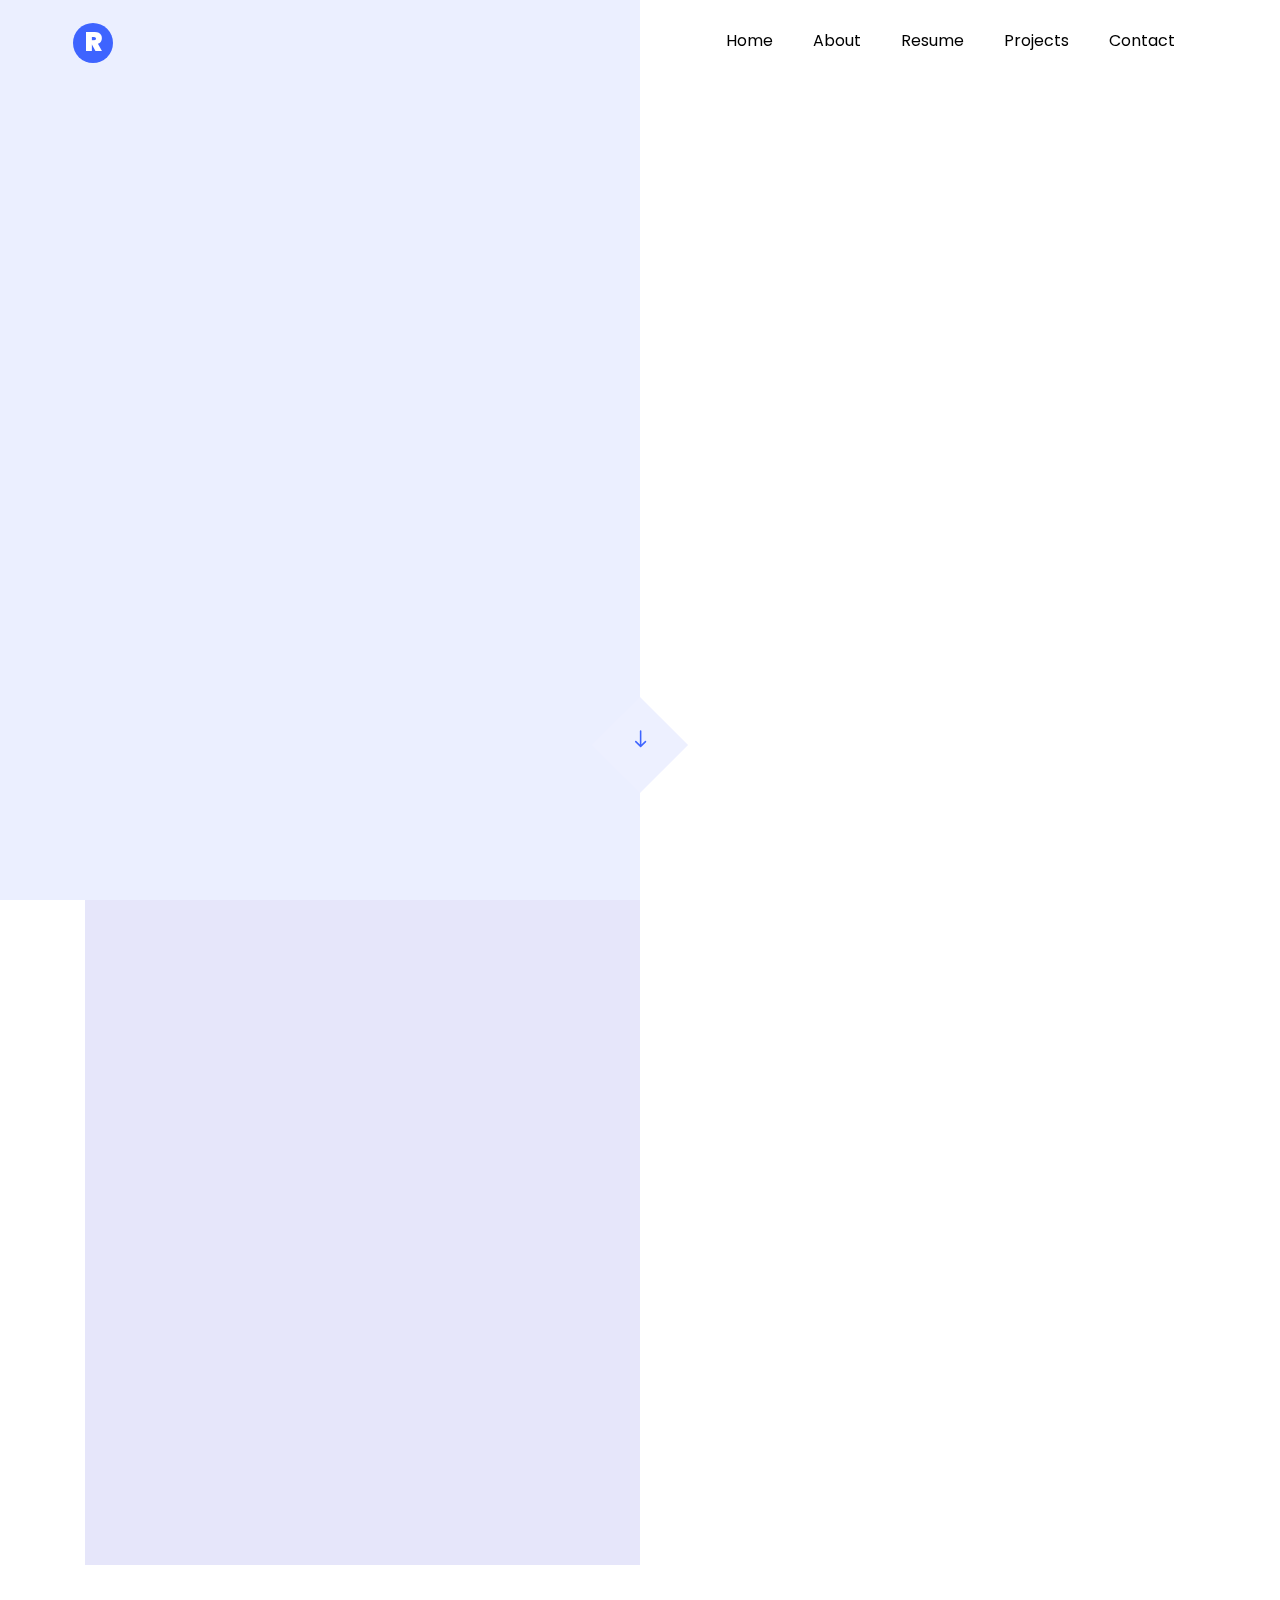
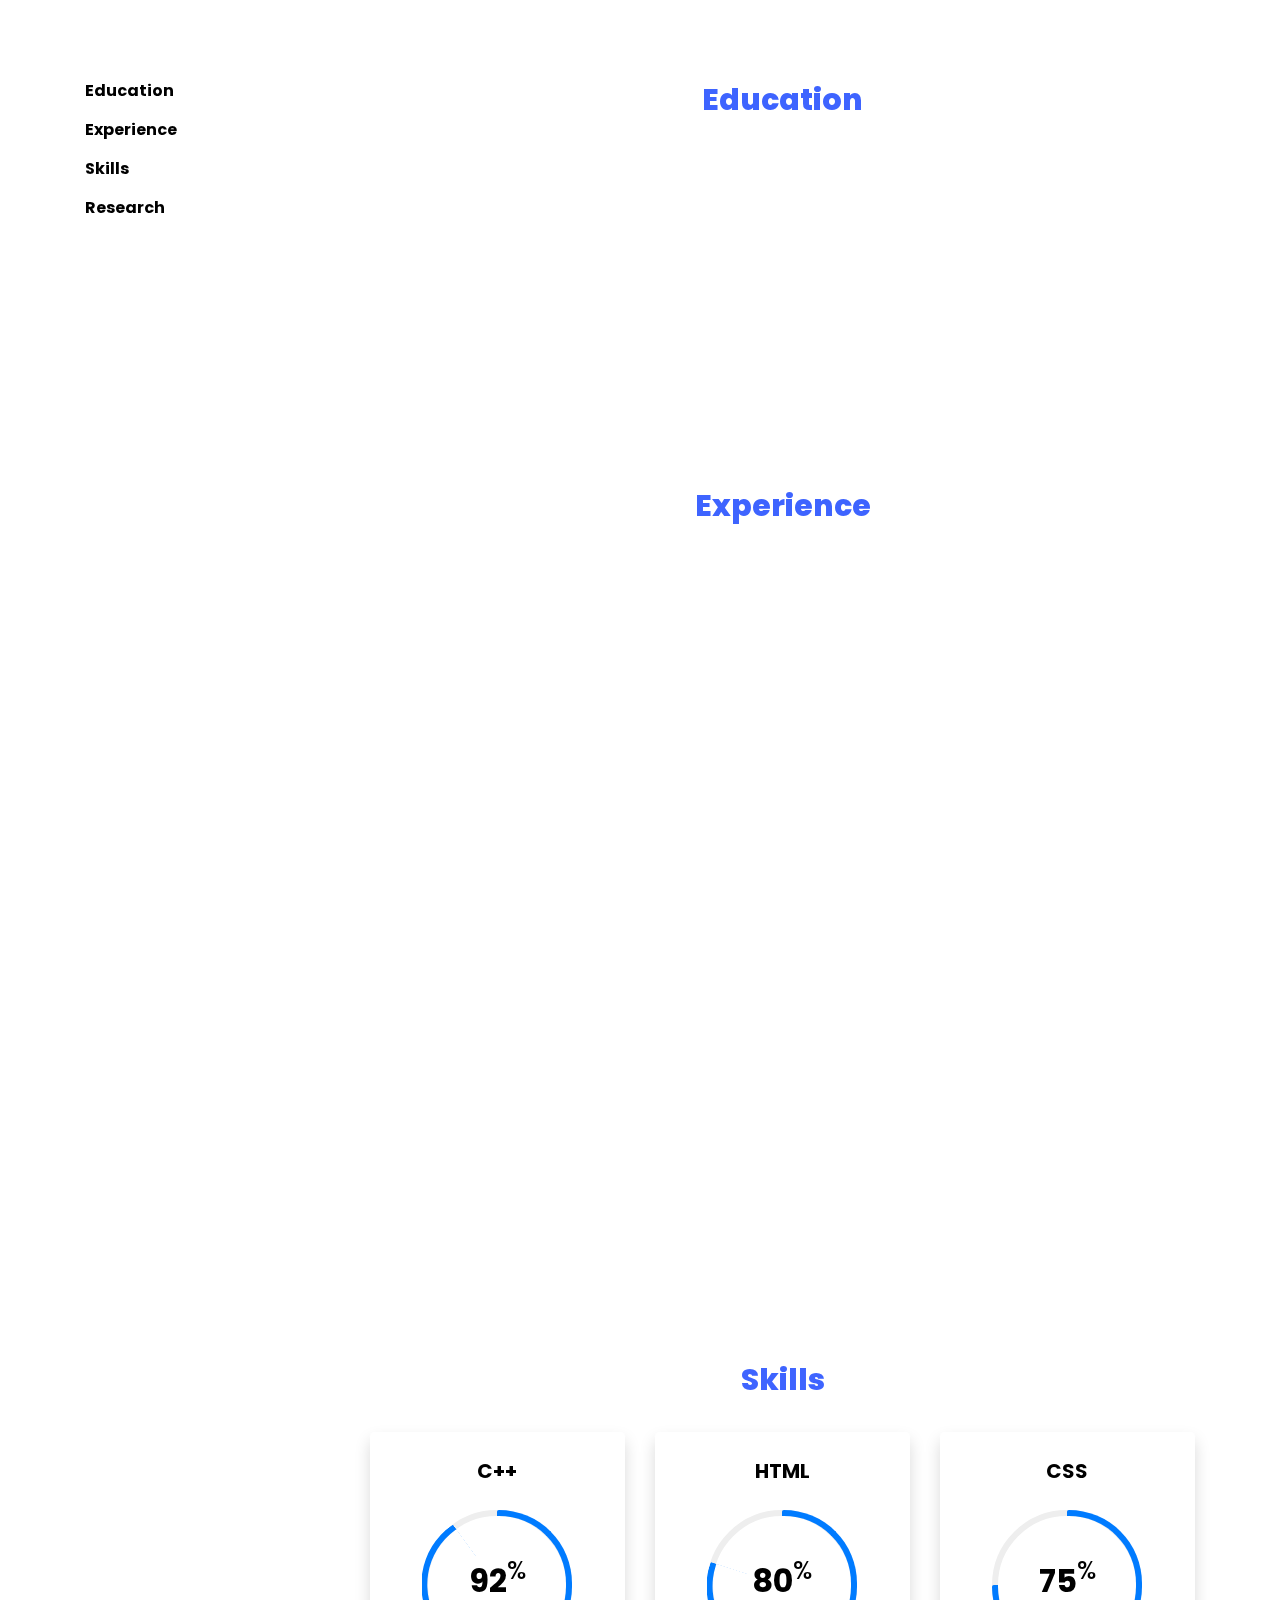
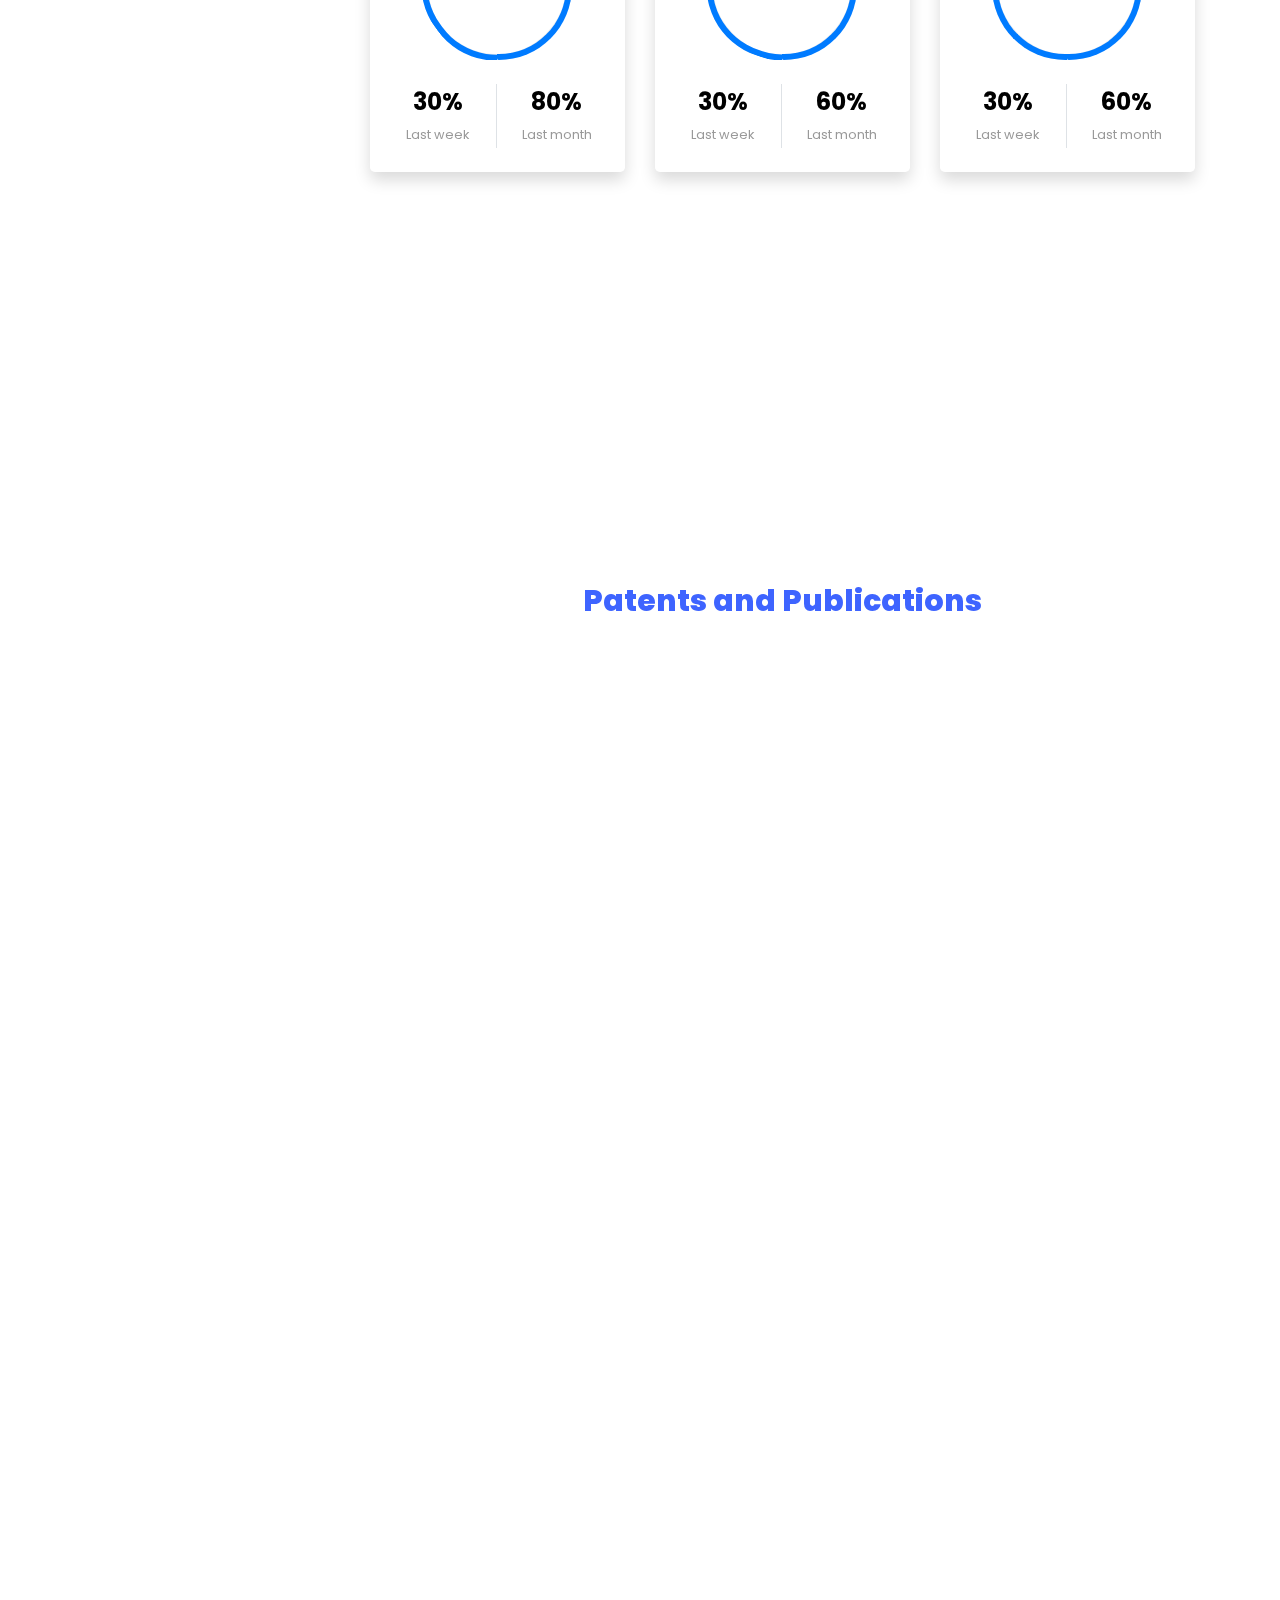
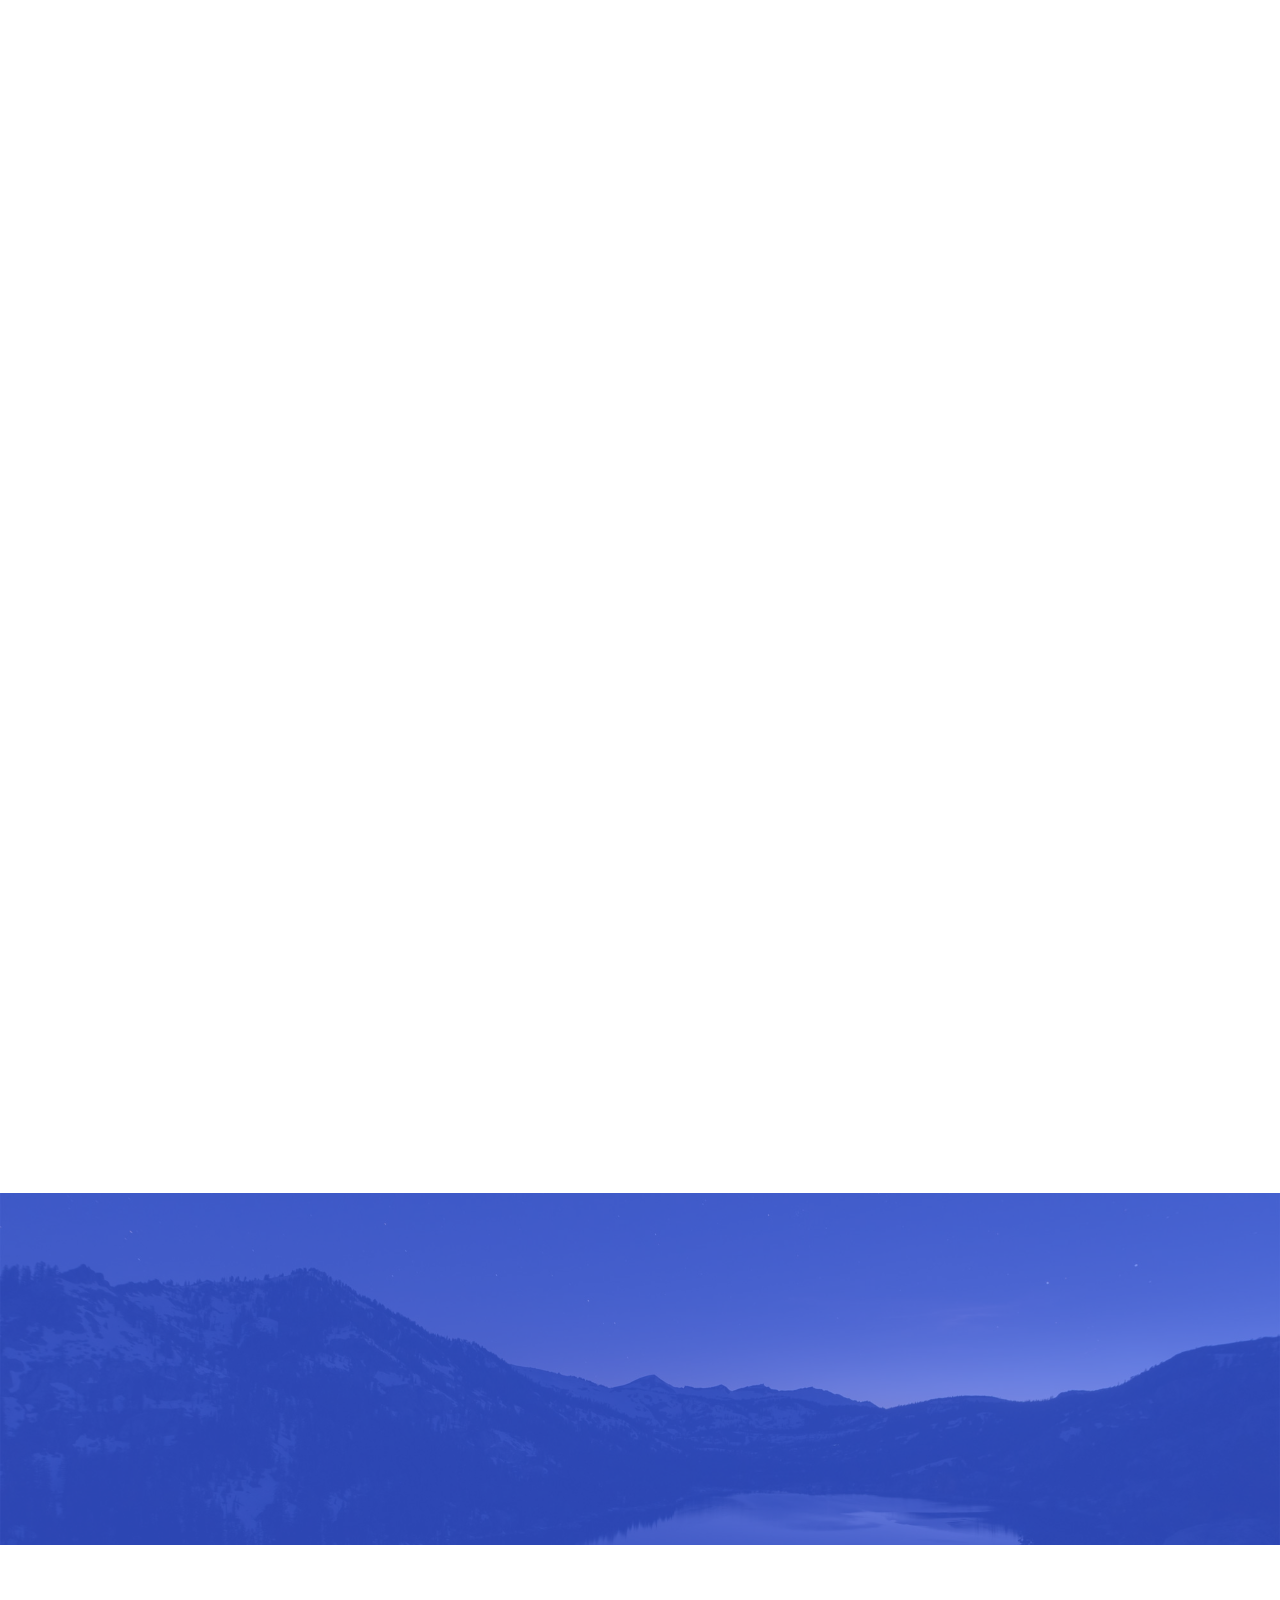
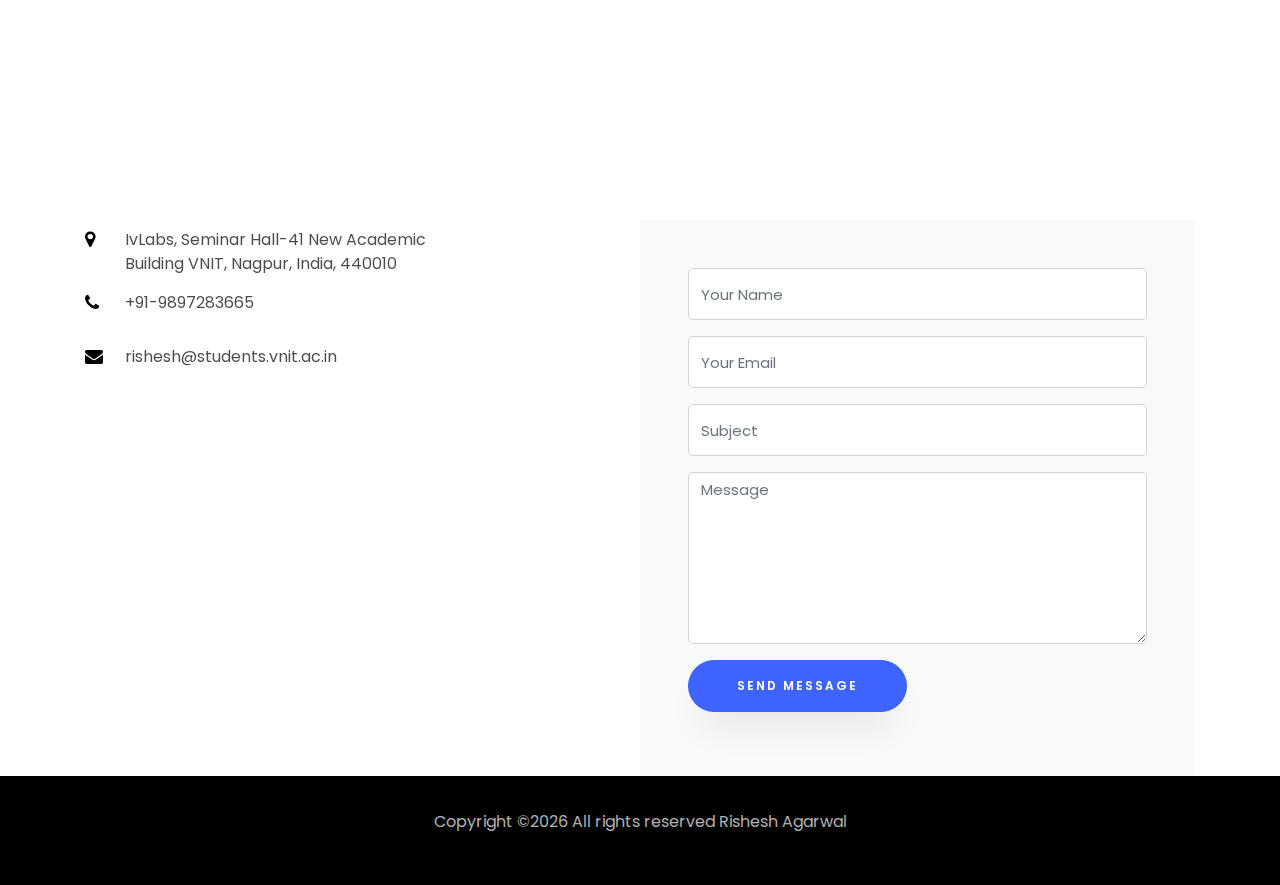
==== index.html @ 6b46298f "index.html udpated" ====
<!DOCTYPE html>
<html lang="en">
	<head>
		<title>Rishesh | Portfolio</title>
		<meta name="author" content="Rishesh Agarwal">
		<meta name="keywords" content="Rishesh Agarwal, Full Stack Developer, VNIT, IvLabs, SIH2020">
		<meta name="google-site-verification" content="HT3dzH5DlGaOX-TGUn0DQKjws2OEDrvhp41lG1NYBEg" />
		<meta charset="utf-8">
		<meta name="description" content="This site is a portfolio of Rishesh Agawal who is aiming to become Full Stack Developer">
		<meta name="viewport" content="width=device-width, initial-scale=1,
			shrink-to-fit=no">
		<link rel="shortcut icon" href="images/logo.png" />
		<link
			href="https://fonts.googleapis.com/css?family=Poppins:100,200,300,400,500,600,700,800,900"
			rel="stylesheet">

		<link rel="stylesheet" href="css/open-iconic-bootstrap.min.css">
		<link rel="stylesheet" href="css/animate.css">

		<link rel="stylesheet" href="css/owl.carousel.min.css">
		<link rel="stylesheet" href="css/owl.theme.default.min.css">
		<link rel="stylesheet" href="css/magnific-popup.css">

		<link rel="stylesheet" href="css/aos.css">

		<link rel="stylesheet" href="css/ionicons.min.css">

		<link rel="stylesheet" href="css/flaticon.css">
		<link rel="stylesheet" href="css/icomoon.css">
		<link rel="stylesheet" href="css/style.css">
	</head>
	<body data-spy="scroll" data-target=".site-navbar-target" data-offset="300">
		<nav class="navbar navbar-expand-lg navbar-dark ftco_navbar ftco-navbar-light
			site-navbar-target" id="ftco-navbar">
			<div class="container">
				<a class="navbar-brand" href="index.html"><span>R</span></a>
				<button class="navbar-toggler js-fh5co-nav-toggle fh5co-nav-toggle"
					type="button" data-toggle="collapse" data-target="#ftco-nav"
					aria-controls="ftco-nav" aria-expanded="false" aria-label="Toggle
					navigation">
					<span class="oi oi-menu"></span> Menu
				</button>

				<div class="collapse navbar-collapse" id="ftco-nav">
					<ul class="navbar-nav nav ml-auto">
						<li class="nav-item"><a href="#home-section" class="nav-link"><span>Home</span></a></li>
						<li class="nav-item"><a href="#about-section" class="nav-link"><span>About</span></a></li>
						<li class="nav-item"><a href="#resume-section" class="nav-link"><span>Resume</span></a></li>
						<!-- <li class="nav-item"><a href="#services-section" class="nav-link"><span>Services</span></a></li> -->
						<li class="nav-item"><a href="#projects-section" class="nav-link"><span>Projects</span></a></li>
						<!-- <li class="nav-item"><a href="#blog-section" class="nav-link"><span>My Blog</span></a></li> -->
						<li class="nav-item"><a href="#contact-section" class="nav-link"><span>Contact</span></a></li>
					</ul>
				</div>
			</div>
		</nav>
		<section class="hero-wrap js-fullheight">
			<div class="overlay"></div>
			<div class="container">
				<div class="row no-gutters slider-text js-fullheight justify-content-center
					align-items-center">
					<div class="col-lg-8 col-md-6 ftco-animate d-flex align-items-center">
						<div class="text text-center">
							<span class="subheading">Hey! I am </span>
							<h1>Rishesh Agarwal</h1>
							<h2>I'm a
								<span
									class="txt-rotate"
									data-period="100"
									data-rotate='["Full Stack Developer." ," Programmer."
									]'></span>
							</h2>
						</div>
					</div>
				</div>
			</div>
		</div>
		<div class="mouse">
			<a href="#" class="mouse-icon">
				<div class="mouse-wheel"><span class="ion-ios-arrow-round-down"></span></div>
			</a>
		</div>
	</section>

	<section class="ftco-about img ftco-section ftco-no-pt ftco-no-pb"
		id="about-section">
		<div class="container">
			<div class="row d-flex no-gutters">
				<div class="col-md-6 col-lg-6 d-flex">
					<!-- <div class="col-md-6 d-flex">
						<div class="img" style="background-image: url(images/about.jpg);"></div>
					</div> -->
					<div class="img-about img d-flex align-items-stretch">
						<!-- <div class="overlay"></div> -->
						<div class="img d-flex align-self-stretch align-items-center"
							style="background-color:lavender;
							background-image:url(images/risheshag.png);">
						</div>
					</div>
				</div>
				<div class="col-md-6 col-lg-6 pl-md-5 py-5">
					<div class="row justify-content-start pb-3">
						<div class="col-md-12 heading-section ftco-animate">
							<!-- <h1 class="big">About</h1> -->
							<h2 class="mb-4">About Me</h2>
							<p>I am currently a final year B.Tech (ECE) student at Visvesvaraya
								National Institute of Technology (VNIT), Nagpur. I have been working on
								Application Development for quite a while now. I love to code, develope
								new applicatios and wish to contribute more towards the progress of
								these fields. With sheer persistence, I have been able to complete a
								diverse span of projects in a short time. Furthermore, I have mentored a
								few projects which have procured international research papers and
								patents.</p>
							<div class="col-md">
								<div class="ftco-footer-widget mb-auto">
									<!-- <h2 class="ftco-heading-2">About</h2> -->
									<!-- <p>Far far away, behind the word mountains, far from the countries Vokalia and Consonantia, there live the blind texts.</p> -->
									<ul class="ftco-footer-social list-unstyled float-md-left float-lft
										mt-5">
										<li class="ftco-animate"><a target="_blank" href="https://www.instagram.com/i_rishesh/"><span class="icon-instagram"></span></a></li>
										<li class="ftco-animate"><a target="_blank" href="https://www.facebook.com/rishesh.agarwal/"><span class="icon-facebook"></span></a></li>
										<li class="ftco-animate"><a target="_blank" href="https://www.linkedin.com/in/rishesh-agarwal/"><span class="icon-linkedin"></span></a></li>
										<li class="ftco-animate"><a target="_blank" href="https://github.com/rishesh007"><span class="icon-github"></span></a></li>
										<li class="ftco-animate"><a target="_blank" href="mailto:risehshagarwala1@gmail.com"><span class="icon-envelope"></span></a></li>
										<li class="ftco-animate"><a target="_blank" href="tel:+919897283665"><span class="icon-phone"></span></a></li>
										<li class="ftco-animate"><a target="_blank" href="https://twitter.com/Rishesh15"><span class="icon-twitter"></span></a></li>
									</ul>
								</div>
							</div>
							<!-- <ul class="about-info mt-4 px-md-0 px-2">
		            	<li class="d-flex"><span>Name:</span> <span>Rishesh Agarwal</span></li>
		            	<li class="d-flex"><span>Date of birth:</span> <span>July 20, 1999</span></li>
		            	<li class="d-flex"><span>Address:</span> <span>Agra, UP, India</span></li>
		            	<li class="d-flex"><span>Zip code:</span> <span>282010</span></li>
		            	<li class="d-flex"><span>Email:</span> <span>rishesh@students.vnit.ac.in</span></li>
		            	<li class="d-flex"><span>Phone: </span> <span>+91-9897283665</span></li>
		            </ul> -->
						</div>
					</div>
					<div class="counter-wrap ftco-animate d-flex mt-md-3">
						<div class="text">
							<!-- <p class="mb-4">
	                <span class="number" data-number="10">0</span>
	                <span>Project complete</span>
				</p> -->
							
							<p><a href="https://bit.ly/rishesh_cv" target="_blank" class="align-content-center btn btn-primary py-3 px-3">Download CV</a></p>
						</div>
					</div>
				</div>
			</div>
		</div>
	</section>

	<!-- <section class="ftco-section ftco-partner">
    	<div class="container">
    		<div class="row">
    			<div class="col-sm ftco-animate">
    				<a href="#" class="partner"><img src="images/partner-1.png" class="img-fluid" alt="Colorlib Template"></a>
    			</div>
    			<div class="col-sm ftco-animate">
    				<a href="#" class="partner"><img src="images/partner-2.png" class="img-fluid" alt="Colorlib Template"></a>
    			</div>
    			<div class="col-sm ftco-animate">
    				<a href="#" class="partner"><img src="images/partner-3.png" class="img-fluid" alt="Colorlib Template"></a>
    			</div>
    			<div class="col-sm ftco-animate">
    				<a href="#" class="partner"><img src="images/partner-4.png" class="img-fluid" alt="Colorlib Template"></a>
    			</div>
    			<div class="col-sm ftco-animate">
    				<a href="#" class="partner"><img src="images/partner-5.png" class="img-fluid" alt="Colorlib Template"></a>
    			</div>
    		</div>
    	</div>
    </section> -->
	<section class="ftco-section ftco-no-pb goto-here" id="resume-section">
		<div class="container">
			<div class="row">
				<div class="col-md-3">
					<nav id="navi">
						<ul>
							<li><a href="#page-1">Education</a></li>
							<li><a href="#page-2">Experience</a></li>
							<li><a href="#page-3">Skills</a></li>
							<li><a href="#page-4">Research</a></li>
						</ul>
					</nav>
				</div>
				<div class="col-md-9">
					<div id="page-1" class="page one">
						<h2 class="heading">Education</h2>
						<div class="resume-wrap d-flex ftco-animate">
							<div class="icon d-flex align-items-center justify-content-center">
								<span class="flaticon-ideas"></span>
							</div>
							<div class="text pl-3">
								<span class="date">2017-2021</span>
								<h2>B.Tech in Electronics and Communication Engineering</h2>
								<span class="position"><a href="http://vnit.ac.in/" target="_blank">Visvesvaraya National Institute Of Technology<a></span>
								<p>Visvesvaraya National Institute of Technology (VNIT) Nagpur is among
									one of the thirty NITs in the country and one of the 12 institutes
									chosen by the MHRD, Government of India for the BRICS Network
									University on behalf of India. </p>
							</div>
						</div>
					</div>

					<div id="page-2" class="page two">
						<h2 class="heading">Experience</h2>
						<div class="resume-wrap d-flex ftco-animate">
							<div class="icon d-flex align-items-center justify-content-center">
								<span class="flaticon-ideas"></span>
							</div>
							<div class="text pl-3">
								<span class="date">April 2019 - June 2019</span>
								<h2>Java Application Developer Intern</h2>
								<span class="position"><a href="https://solargroup.com/" target="_blank"><b>Solar Industries India, Nagpur</b></a></span>
								<p>During my intern I was a part of innovation cell team of the company,
									where I worked on application development using Java and modern
									computing algorithms.</p>
							</div>
						</div>
						<div class="resume-wrap d-flex ftco-animate">
							<div class="icon d-flex align-items-center justify-content-center">
								<span class="flaticon-ideas"></span>
							</div>
							<div class="text pl-3">
								<span class="date">2019-Present</span>
								<h2>Web Master</h2>
								<span class="position"><a href="https://www.ivlabs.in/" target="_blank">IvLabs, Robotics & AI Club, Nagpur</a></span>
								<p>IvLabs is the Robotics and Innovation Society run by the students of
									VNIT. I head the team responsible for designing the IvLabs website and
									also nvolved in the decision making process of several initiatives in
									the tenure of the council.</p>
							</div>
						</div>
						<div class="resume-wrap d-flex ftco-animate">
							<div class="icon d-flex align-items-center justify-content-center">
								<span class="flaticon-ideas"></span>
							</div>
							<div class="text pl-3">
								<span class="date">2018-Present</span>
								<h2>Convener and Volunteer</h2>
								<span class="position">IEEE VNIT Chapter, Nagpur</span>
								<p>IEEE VNIT Student Branch is a technical Society run by the students
									of VNIT. I have Organized and taught Programming ,Designing & Basic
									Electronics workshops to a strength of more than 100 students at every
									workshop which promoted technical culture.
								</p>
							</div>
						</div>
					</div>
					<div id="page-3" class="page three">
						<h2 class="heading">Skills</h2>
						<div class="row progress-circle mb-5">
							<div class="col-lg-4 mb-4">
								<div class="bg-white rounded-lg shadow p-4">
									<h2 class="h5 font-weight-bold text-center mb-4">C++</h2>

									<!-- Progress bar 1 -->
									<div class="progress mx-auto" data-value='90'>
										<span class="progress-left">
											<span class="progress-bar border-primary"></span>
										</span>
										<span class="progress-right">
											<span class="progress-bar border-primary"></span>
										</span>
										<div class="progress-value w-100 h-100 rounded-circle d-flex
											align-items-center justify-content-center">
											<div class="h2 font-weight-bold">92<sup class="small">%</sup></div>
										</div>
									</div>
									<!-- END -->

									<!-- Demo info -->
									<div class="row text-center mt-4">
										<div class="col-6 border-right">
											<div class="h4 font-weight-bold mb-0">30%</div><span class="small
												text-gray">Last week</span>
										</div>
										<div class="col-6">
											<div class="h4 font-weight-bold mb-0">80%</div><span class="small
												text-gray">Last month</span>
										</div>
									</div>
									<!-- END -->
								</div>
							</div>

							<div class="col-lg-4 mb-4">
								<div class="bg-white rounded-lg shadow p-4">
									<h2 class="h5 font-weight-bold text-center mb-4">HTML</h2>

									<!-- Progress bar 1 -->
									<div class="progress mx-auto" data-value='80'>
										<span class="progress-left">
											<span class="progress-bar border-primary"></span>
										</span>
										<span class="progress-right">
											<span class="progress-bar border-primary"></span>
										</span>
										<div class="progress-value w-100 h-100 rounded-circle d-flex
											align-items-center justify-content-center">
											<div class="h2 font-weight-bold">80<sup class="small">%</sup></div>
										</div>
									</div>
									<!-- END -->

									<!-- Demo info -->
									<div class="row text-center mt-4">
										<div class="col-6 border-right">
											<div class="h4 font-weight-bold mb-0">30%</div><span class="small
												text-gray">Last week</span>
										</div>
										<div class="col-6">
											<div class="h4 font-weight-bold mb-0">60%</div><span class="small
												text-gray">Last month</span>
										</div>
									</div>
									<!-- END -->
								</div>
							</div>

							<div class="col-lg-4 mb-4">
								<div class="bg-white rounded-lg shadow p-4">
									<h2 class="h5 font-weight-bold text-center mb-4">CSS</h2>

									<!-- Progress bar 1 -->
									<div class="progress mx-auto" data-value='75'>
										<span class="progress-left">
											<span class="progress-bar border-primary"></span>
										</span>
										<span class="progress-right">
											<span class="progress-bar border-primary"></span>
										</span>
										<div class="progress-value w-100 h-100 rounded-circle d-flex
											align-items-center justify-content-center">
											<div class="h2 font-weight-bold">75<sup class="small">%</sup></div>
										</div>
									</div>
									<!-- END -->

									<!-- Demo info -->
									<div class="row text-center mt-4">
										<div class="col-6 border-right">
											<div class="h4 font-weight-bold mb-0">30%</div><span class="small
												text-gray">Last week</span>
										</div>
										<div class="col-6">
											<div class="h4 font-weight-bold mb-0">60%</div><span class="small
												text-gray">Last month</span>
										</div>
									</div>
									<!-- END -->
								</div>
							</div>
						</div>
						<div class="row">
							<div class="col-md-6 animate-box">
								<div class="progress-wrap ftco-animate">
									<h3>Java</h3>
									<div class="progress">
										<div class="progress-bar color-1" role="progressbar"
											aria-valuenow="90"
											aria-valuemin="0" aria-valuemax="100" style="width:70%">
											<span>70%</span>
										</div>
									</div>
								</div>
							</div>
							<div class="col-md-6 animate-box">
								<div class="progress-wrap ftco-animate">
									<h3>Flutter</h3>
									<div class="progress">
										<div class="progress-bar color-2" role="progressbar"
											aria-valuenow="85"
											aria-valuemin="0" aria-valuemax="100" style="width:70%">
											<span>70%</span>
										</div>
									</div>
								</div>
							</div>
							<div class="col-md-6 animate-box">
								<div class="progress-wrap ftco-animate">
									<h3>Dart</h3>
									<div class="progress">
										<div class="progress-bar color-3" role="progressbar"
											aria-valuenow="95"
											aria-valuemin="0" aria-valuemax="100" style="width:60%">
											<span>60%</span>
										</div>
									</div>
								</div>
							</div>
							<div class="col-md-6 animate-box">
								<div class="progress-wrap ftco-animate">
									<h3>Android</h3>
									<div class="progress">
										<div class="progress-bar color-4" role="progressbar"
											aria-valuenow="90"
											aria-valuemin="0" aria-valuemax="100" style="width:70%">
											<span>70%</span>
										</div>
									</div>
								</div>
							</div>
							<div class="col-md-6 animate-box">
								<div class="progress-wrap ftco-animate">
									<h3>Python</h3>
									<div class="progress">
										<div class="progress-bar color-5" role="progressbar"
											aria-valuenow="70"
											aria-valuemin="0" aria-valuemax="100" style="width:50%">
											<span>50%</span>
										</div>
									</div>
								</div>
							</div>
							<div class="col-md-6 animate-box">
								<div class="progress-wrap ftco-animate">
									<h3>Photshop</h3>
									<div class="progress">
										<div class="progress-bar color-6" role="progressbar"
											aria-valuenow="80"
											aria-valuemin="0" aria-valuemax="100" style="width:50%">
											<span>50%</span>
										</div>
									</div>
								</div>
							</div>
						</div>
					</div>
					<div id="page-4" class="page four">
						<h2 class="heading">Patents and Publications</h2>
						<div class="resume-wrap d-flex ftco-animate">
							<div class="icon d-flex align-items-center justify-content-center">
								<span class="flaticon-ideas"></span>
							</div>
							<div class="text pl-3">
								<span class="date">2019</span>
								<h2>Navigation System for a Vehicle and for Navigation</h2>
								<span class="position"><a href="https://drive.google.com/file/d/19898gw1IcNZqf98pRE90rzKPmm0TeV_G/view" target="_blank">Patent</a></span>
								<p>Pandya Karan, Kotecha Prakrut, Iyer V Aadhithya, Gaikwad Ravishankar,
									Lal Rohit , <b>Agrawal Rishesh</b> and Shital Chiddarwar | Issued Dec 1, 2019
									| Patent no. 201921049473</p>
							</div>
						</div>
						<div class="resume-wrap d-flex ftco-animate">
							<div class="icon d-flex align-items-center justify-content-center">
								<span class="flaticon-ideas"></span>
							</div>
							<div class="text pl-3">
								<span class="date">2020</span>
								<h2>IoT-Based Ambiance Monitoring System</h2>
								<span class="position"><a href="https://link.springer.com/chapter/10.1007/978-981-15-3639-7_95" target="_blank">Research Paper</a></span>
								<p>Danish Gada, Mayank Bumb, Hritik Singh Parihar, Rajesh Nagula,
									<b>Rishesh Agarwal</b>, Sharan Bajjuri, Simran Chauhan (In: International
									Conference on Advances in Mechanical Engineering. Springer).</p>
							</div>
						</div>
					</div>
				</div>
			</div>
		</div>
	</section>

	<!-- <section class="ftco-section" id="services-section">
    	<div class="container-fluid px-md-5">
    		<div class="row justify-content-center py-5 mt-5">
          <div class="col-md-12 heading-section text-center ftco-animate">
          	<h1 class="big big-2">Services</h1>
            <h2 class="mb-4">Services</h2>
            <p class="">Fields I like to work</p>
          </div>
        </div>
    		<div class="row">
					<div class="col-md-4 text-center d-flex ftco-animate">
						<a href="#" class="services-1 shadow">
							<span class="icon">
								<i class="flaticon-innovation"></i>
							</span>
							<div class="desc">
								<h3 class="mb-5">App Developing</h3>
								<p></p>
							</div>
						</a>
					</div>
					<div class="col-md-4 text-center d-flex ftco-animate">
						<a href="#" class="services-1 shadow">
							<span class="icon">
								<i class="flaticon-ux-design"></i>
							</span>
							<div class="desc">
								<h3 class="mb-5">Branding</h3>
								<p>A small river named Duden flows by their place and supplies it with the necessary regelialia.</p>
							</div>
						</a>
					</div>
					<div class="col-md-4 text-center d-flex ftco-animate">
						<a href="#" class="services-1 shadow">
							<span class="icon">
								<i class="flaticon-ideas"></i>
							</span>
							<div class="desc">
								<h3 class="mb-5">Web Developer</h3>
								<p>A small river named Duden flows by their place and supplies it with the necessary regelialia.</p>
							</div>
						</a>
					</div>

					<div class="col-md-4 text-center d-flex ftco-animate">
						<a href="#" class="services-1 shadow">
							<span class="icon">
								<i class="flaticon-innovation"></i>
							</span>
							<div class="desc">
								<h3 class="mb-5">App Developing</h3>
								<p>A small river named Duden flows by their place and supplies it with the necessary regelialia.</p>
							</div>
						</a>
					</div>
					<div class="col-md-4 text-center d-flex ftco-animate">
						<a href="#" class="services-1 shadow">
							<span class="icon">
								<i class="flaticon-ux-design"></i>
							</span>
							<div class="desc">
								<h3 class="mb-5">Branding</h3>
								<p>A small river named Duden flows by their place and supplies it with the necessary regelialia.</p>
							</div>
						</a>
					</div>
					<div class="col-md-4 text-center d-flex ftco-animate">
						<a href="#" class="services-1 shadow">
							<span class="icon">
								<i class="flaticon-idea"></i>
							</span>
							<div class="desc">
								<h3 class="mb-5">Product Strategy</h3>
								<p>A small river named Duden flows by their place and supplies it with the necessary regelialia.</p>
							</div>
						</a>
					</div>
				</div>
    	</div>
    </section> -->
	<!-- <section class="ftco-section ftco-project" id="projects-section">
    	<div class="container-fluid px-md-0">
    		<div class="row no-gutters justify-content-center pb-5">
          <div class="col-md-12 heading-section text-center ftco-animate">
          	<h1 class="big big-2">Projects</h1>
            <h2 class="mb-4">Projects</h2>
            <p>Far far away, behind the word mountains, far from the countries Vokalia and Consonantia</p>
          </div>
        </div>
    		<div class="row no-gutters">
    			<div class="col-md-4">
    				<div class="project img ftco-animate d-flex justify-content-center align-items-center" style="background-image: url(images/work-1.jpg);">
    					<div class="overlay"></div>
	    				<div class="text text-center p-4">
	    					<h3><a href="#">Branding &amp; Illustration Design</a></h3>
	    					<span>Web Design</span>
	    				</div>
    				</div>
  				</div>
  				<div class="col-md-4">
    				<div class="project img ftco-animate d-flex justify-content-center align-items-center" style="background-image: url(images/work-2.jpg);">
    					<div class="overlay"></div>
	    				<div class="text text-center p-4">
	    					<h3><a href="#">Branding &amp; Illustration Design</a></h3>
	    					<span>Web Design</span>
	    				</div>
    				</div>
  				</div>

    			<div class="col-md-4">
    				<div class="project img ftco-animate d-flex justify-content-center align-items-center" style="background-image: url(images/work-3.jpg);">
    					<div class="overlay"></div>
	    				<div class="text text-center p-4">
	    					<h3><a href="#">Branding &amp; Illustration Design</a></h3>
	    					<span>Web Design</span>
	    				</div>
    				</div>
    			</div>
    			<div class="col-md-4">
    				<div class="project img ftco-animate d-flex justify-content-center align-items-center" style="background-image: url(images/work-4.jpg);">
    					<div class="overlay"></div>
	    				<div class="text text-center p-4">
	    					<h3><a href="#">Branding &amp; Illustration Design</a></h3>
	    					<span>Web Design</span>
	    				</div>
    				</div>
    			</div>
    			<div class="col-md-4">
    				<div class="project img ftco-animate d-flex justify-content-center align-items-center" style="background-image: url(images/work-5.jpg);">
    					<div class="overlay"></div>
	    				<div class="text text-center p-4">
	    					<h3><a href="#">Branding &amp; Illustration Design</a></h3>
	    					<span>Web Design</span>
	    				</div>
    				</div>
    			</div>
    			<div class="col-md-4">
    				<div class="project img ftco-animate d-flex justify-content-center align-items-center" style="background-image: url(images/work-6.jpg);">
    					<div class="overlay"></div>
	    				<div class="text text-center p-4">
	    					<h3><a href="#">Branding &amp; Illustration Design</a></h3>
	    					<span>Web Design</span>
	    				</div>
    				</div>
    			</div>
    		</div>
    	</div>
    </section> -->
	<!-- <section class="ftco-section ftco-no-pt ftco-no-pb ftco-counter img" id="section-counter">
    	<div class="container-fluid px-md-5">
				<div class="row d-md-flex align-items-center">
          <div class="col-md d-flex justify-content-center counter-wrap ftco-animate">
            <div class="block-18 shadow">
              <div class="text">
                <strong class="number" data-number="100">0</strong>
                <span>Awards</span>
              </div>
            </div>
          </div>
          <div class="col-md d-flex justify-content-center counter-wrap ftco-animate">
            <div class="block-18 shadow">
              <div class="text">
                <strong class="number" data-number="1200">0</strong>
                <span>Complete Projects</span>
              </div>
            </div>
          </div>
          <div class="col-md d-flex justify-content-center counter-wrap ftco-animate">
            <div class="block-18 shadow">
              <div class="text">
                <strong class="number" data-number="1200">0</strong>
                <span>Happy Customers</span>
              </div>
            </div>
          </div>
          <div class="col-md d-flex justify-content-center counter-wrap ftco-animate">
            <div class="block-18 shadow">
              <div class="text">
                <strong class="number" data-number="500">0</strong>
                <span>Cups of coffee</span>
              </div>
            </div>
          </div>
        </div>
      </div>
    </section> -->
	<section class="ftco-section" id="projects-section">
		<div class="container">
			<div class="row justify-content-center mb-5 pb-5">
				<div class="col-md-7 heading-section text-center ftco-animate">
					<h1 class="big big-2">Blog</h1>
					<h2 class="mb-4">Projects</h2>
					<!-- <p>Some of my project work</p> -->
				</div>
			</div>
			<div class="row d-flex">
				<div class="col-md-4 d-flex ftco-animate">
					<div class="blog-entry justify-content-end">
						<a href="single.html" class="block-20" style="background-image:
							url('images/falcon_vision.png');">
						</a>
						<div class="text mt-3 float-right d-block">
							<h3 class="heading"><a href="projects/falcon-vision.html">Falcon-Vision (Web Application)</a></h3>
							<div class="d-flex align-items-center mb-3 meta">
								<p class="mb-0">
									<span class="mr-2">June 2020 - Aug 2020</span>
									<!-- <a href="#" class="mr-2">Admin</a> -->
									<!-- <a href="#" class="meta-chat"><span class="icon-chat"></span> 3</a> -->
								</p>
							</div>
							<p>This is the implementation of the web application for Smart India Hackathon (Software Edition 2020). The problem statement demands the automation of number plate detection, identification and monitoring in different scenarios.</p>
						</div>
					</div>
				</div>
				<div class="col-md-4 d-flex ftco-animate">
					<div class="blog-entry justify-content-end">
						<a href="single.html" class="block-20" style="background-image:
							url('images/number.png');">
						</a>
						<div class="text mt-3 float-right d-block">
							<h3 class="heading"><a href="projects/number-plate.html">Indian Number Plate Recognition</a></h3>
							<div class="d-flex align-items-center mb-3 meta">
								<p class="mb-0">
									<span class="mr-2">Feb 2019 - April 2019</span>
									<!-- <a href="#" class="mr-2">Admin</a>
	                	<a href="#" class="meta-chat"><span class="icon-chat"></span> 3</a> -->
								</p>
							</div>
							<p>Our system provides a robust registration plate detection, and extracts other features like car model, speed, face (if visible), date and time of entry/exit and upload the extracted data to a centralized IoT integrated database.</p>
						</div>
					</div>
				</div>
				<div class="col-md-4 d-flex ftco-animate">
					<div class="blog-entry">
						<a href="single.html" class="block-20" style="background-image:
							url('images/anti_theft.png');">
						</a>
						<div class="text mt-3 float-right d-block">
							<h3 class="heading"><a href="projects/antitheft.html">Anti Theft Device</a></h3>
							<div class="d-flex align-items-center mb-3 meta">
								<p class="mb-0">
									<span class="mr-2">May 2018 - July 2018</span>
									<!-- <a href="#" class="mr-2">Admin</a>
	                	<a href="#" class="meta-chat"><span class="icon-chat"></span> 3</a> -->
								</p>
							</div>
							<p>A smart wearable device to prevent and catch theft. The prototype is linked with the smart device to a handheld by 
								 means of a wireless connection. Through this link
								  the user will be able to lock the device from anywhere remotely.</p>
						</div>
					</div>
				</div>
			</div>
			<div class="row d-flex">
				<div class="col-md-4 d-flex ftco-animate">
					<div class="blog-entry justify-content-end">
						<a href="single.html" class="block-20" style="background-image:
							url('images/hand_gest.jpg');">
						</a>
						<div class="text mt-3 float-right d-block">
							<h3 class="heading"><a href="projects/hand-gesture.html">Hand Gesture Control Bot</a></h3>
							<div class="d-flex align-items-center mb-3 meta">
								<p class="mb-0">
									<span class="mr-2">Oct 2018 - Dec 2018</span>
									<!-- <a href="#" class="mr-2">Admin</a> -->
									<!-- <a href="#" class="meta-chat"><span class="icon-chat"></span> 3</a> -->
								</p>
							</div>
							<p>The hand gesture controlled bot is a bot which receives it commands by giving pitch and roll to hand. This is helpful for people on wheelchair who can't even move their fingers or hands.</p>
						</div>
					</div>
				</div>
				<div class="col-md-4 d-flex ftco-animate">
					<div class="blog-entry justify-content-end">
						<a href="single.html" class="block-20" style="background-image:
							url('images/IoT.jpeg');">
						</a>
						<div class="text mt-3 float-right d-block">
							<h3 class="heading"><a href="projects/iot-ambience.html">IoT-Based Ambiance Monitoring
									System</a></h3>
							<div class="d-flex align-items-center mb-3 meta">
								<p class="mb-0">
									<span class="mr-2">May 2019 - July 2019</span>
									<!-- <a href="#" class="mr-2">Admin</a>
						  <a href="#" class="meta-chat"><span class="icon-chat"></span> 3</a> -->
								</p>
							</div>
							<p>The IOT Ambiance Monitoring system is designed to monitor the environmental aspects of its surroundings, equipped to monitor temperature, humidity, air quality and noise.</p>
						</div>
					</div>
				</div>
				
			</div>
		</div>
	</section>

	<section class="ftco-section ftco-hireme img" style="background-image:
		url(images/bg_1.jpg)">
		<div class="overlay"></div>
		<div class="container">
			<div class="row justify-content-center">
				<div class="col-md-7 ftco-animate text-center">
					<h2>I'm <span>Available</span> for Job offers</h2>
					<h2 class="mb-0"><a target="_blank" href="mailto:risheshagarwala1@gmail.com" class="btn btn-primary py-3 px-5">Hire Me</a></h2>
				</div>
			</div>
		</div>
	</section>

	<section class="ftco-section contact-section ftco-no-pb" id="contact-section">
		<div class="container">
			<div class="row justify-content-center mb-5 pb-3">
				<div class="col-md-7 heading-section text-center ftco-animate">
					<!-- <h1 class="big big-2">Contact</h1> -->
					<h2 class="mb-4">Contact Me</h2>
					<!-- <p>Far far away, behind the word mountains, far from the countries Vokalia and Consonantia</p> -->
				</div>
			</div>


			<div class="row no-gutters block-9">
				<div class="col-md-6 order-md-last d-flex">
					<form action="#" class="bg-light p-4 p-md-5 contact-form">
						<div class="form-group">
							<input type="text" class="form-control" placeholder="Your Name">
						</div>
						<div class="form-group">
							<input type="email" class="form-control" placeholder="Your Email">
						</div>
						<div class="form-group">
							<input type="text" class="form-control" placeholder="Subject">
						</div>
						<div class="form-group">
							<textarea name="" id="" cols="30" rows="7" class="form-control"
								placeholder="Message"></textarea>
						</div>
						<div class="form-group">
							<input type="submit" value="Send Message" class="btn btn-primary py-3
								px-5">
						</div>
					</form>

				</div>
				<div class="col-md">
					<div class="ftco-footer-widget mb-4">
						<h2 class="ftco-heading-2"></h2>
						<div class="block-23 mb-3">
							<ul>
								<li><span class="icon icon-map-marker"></span><span class="text">
										IvLabs, Seminar Hall-41 New Academic<br>
										Building VNIT, Nagpur, India, 440010</span></li>
								<li><a href="tel:+919897283665"><span class="icon icon-phone"></span><span class="text">+91-9897283665</span></a></li>
								<li><a href="mailto:risehshagarwala1@gmail.com"><span class="icon icon-envelope"></span><span
											class="text">rishesh@students.vnit.ac.in</span></a></li>
								<li><iframe
										src="https://www.google.com/maps/embed?pb=!1m18!1m12!1m3!1d3721.725129636052!2d79.04747111493427!3d21.123521985947104!2m3!1f0!2f0!3f0!3m2!1i1024!2i768!4f13.1!3m3!1m2!1s0x3bd4c0771929ec17%3A0xa9a64586ca568074!2sIvLabs!5e0!3m2!1sen!2sin!4v1598802383676!5m2!1sen!2sin"
										width="350" height="300" frameborder="0" style="border:0;"
										allowfullscreen="" aria-hidden="false" tabindex="0"></iframe></li>
							</ul>
						</div>
					</div>
				</div>
				<!-- <div class="col-md-6 d-flex">
          	<div class="img" style="background-image: url(images/about.jpg);"></div>
		  </div> -->
			</div>
		</section>


		<footer class="ftco-footer ftco-section">
			<div class="container">
				<p class="text-center"><!-- Link back to Colorlib can't be removed. Template is licensed under CC BY 3.0. -->
					Copyright &copy;<script>document.write(new Date().getFullYear());</script>
					All rights reserved Rishesh Agarwal</a>
				<!-- Link back to Colorlib can't be removed. Template is licensed under CC BY 3.0. --></p>
		</div>
	</footer>



	<!-- loader -->
	<div id="ftco-loader" class="show fullscreen"><svg class="circular"
			width="48px" height="48px"><circle class="path-bg" cx="24" cy="24" r="22"
				fill="none" stroke-width="4" stroke="#eeeeee" /><circle class="path" cx="24"
					cy="24" r="22" fill="none" stroke-width="4" stroke-miterlimit="10"
					stroke="#F96D00" /></svg></div>


			<script src="js/jquery.min.js"></script>
			<script src="js/jquery-migrate-3.0.1.min.js"></script>
			<script src="js/popper.min.js"></script>
			<script src="js/bootstrap.min.js"></script>
			<script src="js/jquery.easing.1.3.js"></script>
			<script src="js/jquery.waypoints.min.js"></script>
			<script src="js/jquery.stellar.min.js"></script>
			<script src="js/owl.carousel.min.js"></script>
			<script src="js/jquery.magnific-popup.min.js"></script>
			<script src="js/aos.js"></script>
			<script src="js/jquery.animateNumber.min.js"></script>
			<script src="js/scrollax.min.js"></script>

			<script src="js/main.js"></script>

		</body>
	</html>
---- css/flaticon.css ----
/*
  	Flaticon icon font: Flaticon
  	Creation date: 04/01/2019 13:45
  	*/


@font-face {
  font-family: "Flaticon";
  src: url("../fonts/flaticon/font/Flaticon.eot");
  src: url("../fonts/flaticon/font/Flaticon.eot?#iefix") format("embedded-opentype"),
       url("../fonts/flaticon/font/Flaticon.woff") format("woff"),
       url("../fonts/flaticon/font/Flaticon.ttf") format("truetype"),
       url("../fonts/flaticon/font/Flaticon.svg#Flaticon") format("svg");
  font-weight: normal;
  font-style: normal;
}

@media screen and (-webkit-min-device-pixel-ratio:0) {
  @font-face {
    font-family: "Flaticon";
    src: url("../fonts/flaticon/font/Flaticon.svg#Flaticon") format("svg");
  }
}

[class^="flaticon-"]:before, [class*=" flaticon-"]:before,
[class^="flaticon-"]:after, [class*=" flaticon-"]:after {   
  font-family: Flaticon;
  font-style: normal;
  font-weight: normal;
  font-variant: normal;
  text-transform: none;
  line-height: 1;

  /* Better Font Rendering =========== */
  -webkit-font-smoothing: antialiased;
  -moz-osx-font-smoothing: grayscale;
}

.flaticon-ideas:before { content: "\f100"; }
.flaticon-flasks:before { content: "\f101"; }
.flaticon-analysis:before { content: "\f102"; }
.flaticon-ux-design:before { content: "\f103"; }
.flaticon-web-design:before { content: "\f104"; }
.flaticon-idea:before { content: "\f105"; }
.flaticon-innovation:before { content: "\f106"; }
---- css/icomoon.css ----
@font-face {
  font-family: 'icomoon';
  src:  url('../fonts/icomoon/icomoon.eot?6tt51o');
  src:  url('../fonts/icomoon/icomoon.eot?6tt51o#iefix') format('embedded-opentype'),
    url('../fonts/icomoon/icomoon.ttf?6tt51o') format('truetype'),
    url('../fonts/icomoon/icomoon.woff?6tt51o') format('woff'),
    url('../fonts/icomoon/icomoon.svg?6tt51o#icomoon') format('svg');
  font-weight: normal;
  font-style: normal;
}

[class^="icon-"], [class*=" icon-"] {
  /* use !important to prevent issues with browser extensions that change fonts */
  font-family: 'icomoon' !important;
  speak: none;
  font-style: normal;
  font-weight: normal;
  font-variant: normal;
  text-transform: none;
  line-height: 1;

  /* Better Font Rendering =========== */
  -webkit-font-smoothing: antialiased;
  -moz-osx-font-smoothing: grayscale;
}

.icon-asterisk:before {
  content: "\f069";
}
.icon-plus:before {
  content: "\f067";
}
.icon-question:before {
  content: "\f128";
}
.icon-minus:before {
  content: "\f068";
}
.icon-glass:before {
  content: "\f000";
}
.icon-music:before {
  content: "\f001";
}
.icon-search:before {
  content: "\f002";
}
.icon-envelope-o:before {
  content: "\f003";
}
.icon-heart:before {
  content: "\f004";
}
.icon-star:before {
  content: "\f005";
}
.icon-star-o:before {
  content: "\f006";
}
.icon-user:before {
  content: "\f007";
}
.icon-film:before {
  content: "\f008";
}
.icon-th-large:before {
  content: "\f009";
}
.icon-th:before {
  content: "\f00a";
}
.icon-th-list:before {
  content: "\f00b";
}
.icon-check:before {
  content: "\f00c";
}
.icon-close:before {
  content: "\f00d";
}
.icon-remove:before {
  content: "\f00d";
}
.icon-times:before {
  content: "\f00d";
}
.icon-search-plus:before {
  content: "\f00e";
}
.icon-search-minus:before {
  content: "\f010";
}
.icon-power-off:before {
  content: "\f011";
}
.icon-signal:before {
  content: "\f012";
}
.icon-cog:before {
  content: "\f013";
}
.icon-gear:before {
  content: "\f013";
}
.icon-trash-o:before {
  content: "\f014";
}
.icon-home:before {
  content: "\f015";
}
.icon-file-o:before {
  content: "\f016";
}
.icon-clock-o:before {
  content: "\f017";
}
.icon-road:before {
  content: "\f018";
}
.icon-download:before {
  content: "\f019";
}
.icon-arrow-circle-o-down:before {
  content: "\f01a";
}
.icon-arrow-circle-o-up:before {
  content: "\f01b";
}
.icon-inbox:before {
  content: "\f01c";
}
.icon-play-circle-o:before {
  content: "\f01d";
}
.icon-repeat:before {
  content: "\f01e";
}
.icon-rotate-right:before {
  content: "\f01e";
}
.icon-refresh:before {
  content: "\f021";
}
.icon-list-alt:before {
  content: "\f022";
}
.icon-lock:before {
  content: "\f023";
}
.icon-flag:before {
  content: "\f024";
}
.icon-headphones:before {
  content: "\f025";
}
.icon-volume-off:before {
  content: "\f026";
}
.icon-volume-down:before {
  content: "\f027";
}
.icon-volume-up:before {
  content: "\f028";
}
.icon-qrcode:before {
  content: "\f029";
}
.icon-barcode:before {
  content: "\f02a";
}
.icon-tag:before {
  content: "\f02b";
}
.icon-tags:before {
  content: "\f02c";
}
.icon-book:before {
  content: "\f02d";
}
.icon-bookmark:before {
  content: "\f02e";
}
.icon-print:before {
  content: "\f02f";
}
.icon-camera:before {
  content: "\f030";
}
.icon-font:before {
  content: "\f031";
}
.icon-bold:before {
  content: "\f032";
}
.icon-italic:before {
  content: "\f033";
}
.icon-text-height:before {
  content: "\f034";
}
.icon-text-width:before {
  content: "\f035";
}
.icon-align-left:before {
  content: "\f036";
}
.icon-align-center:before {
  content: "\f037";
}
.icon-align-right:before {
  content: "\f038";
}
.icon-align-justify:before {
  content: "\f039";
}
.icon-list:before {
  content: "\f03a";
}
.icon-dedent:before {
  content: "\f03b";
}
.icon-outdent:before {
  content: "\f03b";
}
.icon-indent:before {
  content: "\f03c";
}
.icon-video-camera:before {
  content: "\f03d";
}
.icon-image:before {
  content: "\f03e";
}
.icon-photo:before {
  content: "\f03e";
}
.icon-picture-o:before {
  content: "\f03e";
}
.icon-pencil:before {
  content: "\f040";
}
.icon-map-marker:before {
  content: "\f041";
}
.icon-adjust:before {
  content: "\f042";
}
.icon-tint:before {
  content: "\f043";
}
.icon-edit:before {
  content: "\f044";
}
.icon-pencil-square-o:before {
  content: "\f044";
}
.icon-share-square-o:before {
  content: "\f045";
}
.icon-check-square-o:before {
  content: "\f046";
}
.icon-arrows:before {
  content: "\f047";
}
.icon-step-backward:before {
  content: "\f048";
}
.icon-fast-backward:before {
  content: "\f049";
}
.icon-backward:before {
  content: "\f04a";
}
.icon-play:before {
  content: "\f04b";
}
.icon-pause:before {
  content: "\f04c";
}
.icon-stop:before {
  content: "\f04d";
}
.icon-forward:before {
  content: "\f04e";
}
.icon-fast-forward:before {
  content: "\f050";
}
.icon-step-forward:before {
  content: "\f051";
}
.icon-eject:before {
  content: "\f052";
}
.icon-chevron-left:before {
  content: "\f053";
}
.icon-chevron-right:before {
  content: "\f054";
}
.icon-plus-circle:before {
  content: "\f055";
}
.icon-minus-circle:before {
  content: "\f056";
}
.icon-times-circle:before {
  content: "\f057";
}
.icon-check-circle:before {
  content: "\f058";
}
.icon-question-circle:before {
  content: "\f059";
}
.icon-info-circle:before {
  content: "\f05a";
}
.icon-crosshairs:before {
  content: "\f05b";
}
.icon-times-circle-o:before {
  content: "\f05c";
}
.icon-check-circle-o:before {
  content: "\f05d";
}
.icon-ban:before {
  content: "\f05e";
}
.icon-arrow-left:before {
  content: "\f060";
}
.icon-arrow-right:before {
  content: "\f061";
}
.icon-arrow-up:before {
  content: "\f062";
}
.icon-arrow-down:before {
  content: "\f063";
}
.icon-mail-forward:before {
  content: "\f064";
}
.icon-share:before {
  content: "\f064";
}
.icon-expand:before {
  content: "\f065";
}
.icon-compress:before {
  content: "\f066";
}
.icon-exclamation-circle:before {
  content: "\f06a";
}
.icon-gift:before {
  content: "\f06b";
}
.icon-leaf:before {
  content: "\f06c";
}
.icon-fire:before {
  content: "\f06d";
}
.icon-eye:before {
  content: "\f06e";
}
.icon-eye-slash:before {
  content: "\f070";
}
.icon-exclamation-triangle:before {
  content: "\f071";
}
.icon-warning:before {
  content: "\f071";
}
.icon-plane:before {
  content: "\f072";
}
.icon-calendar:before {
  content: "\f073";
}
.icon-random:before {
  content: "\f074";
}
.icon-comment:before {
  content: "\f075";
}
.icon-magnet:before {
  content: "\f076";
}
.icon-chevron-up:before {
  content: "\f077";
}
.icon-chevron-down:before {
  content: "\f078";
}
.icon-retweet:before {
  content: "\f079";
}
.icon-shopping-cart:before {
  content: "\f07a";
}
.icon-folder:before {
  content: "\f07b";
}
.icon-folder-open:before {
  content: "\f07c";
}
.icon-arrows-v:before {
  content: "\f07d";
}
.icon-arrows-h:before {
  content: "\f07e";
}
.icon-bar-chart:before {
  content: "\f080";
}
.icon-bar-chart-o:before {
  content: "\f080";
}
.icon-twitter-square:before {
  content: "\f081";
}
.icon-facebook-square:before {
  content: "\f082";
}
.icon-camera-retro:before {
  content: "\f083";
}
.icon-key:before {
  content: "\f084";
}
.icon-cogs:before {
  content: "\f085";
}
.icon-gears:before {
  content: "\f085";
}
.icon-comments:before {
  content: "\f086";
}
.icon-thumbs-o-up:before {
  content: "\f087";
}
.icon-thumbs-o-down:before {
  content: "\f088";
}
.icon-star-half:before {
  content: "\f089";
}
.icon-heart-o:before {
  content: "\f08a";
}
.icon-sign-out:before {
  content: "\f08b";
}
.icon-linkedin-square:before {
  content: "\f08c";
}
.icon-thumb-tack:before {
  content: "\f08d";
}
.icon-external-link:before {
  content: "\f08e";
}
.icon-sign-in:before {
  content: "\f090";
}
.icon-trophy:before {
  content: "\f091";
}
.icon-github-square:before {
  content: "\f092";
}
.icon-upload:before {
  content: "\f093";
}
.icon-lemon-o:before {
  content: "\f094";
}
.icon-phone:before {
  content: "\f095";
}
.icon-square-o:before {
  content: "\f096";
}
.icon-bookmark-o:before {
  content: "\f097";
}
.icon-phone-square:before {
  content: "\f098";
}
.icon-twitter:before {
  content: "\f099";
}
.icon-facebook:before {
  content: "\f09a";
}
.icon-facebook-f:before {
  content: "\f09a";
}
.icon-github:before {
  content: "\f09b";
}
.icon-unlock:before {
  content: "\f09c";
}
.icon-credit-card:before {
  content: "\f09d";
}
.icon-feed:before {
  content: "\f09e";
}
.icon-rss:before {
  content: "\f09e";
}
.icon-hdd-o:before {
  content: "\f0a0";
}
.icon-bullhorn:before {
  content: "\f0a1";
}
.icon-bell-o:before {
  content: "\f0a2";
}
.icon-certificate:before {
  content: "\f0a3";
}
.icon-hand-o-right:before {
  content: "\f0a4";
}
.icon-hand-o-left:before {
  content: "\f0a5";
}
.icon-hand-o-up:before {
  content: "\f0a6";
}
.icon-hand-o-down:before {
  content: "\f0a7";
}
.icon-arrow-circle-left:before {
  content: "\f0a8";
}
.icon-arrow-circle-right:before {
  content: "\f0a9";
}
.icon-arrow-circle-up:before {
  content: "\f0aa";
}
.icon-arrow-circle-down:before {
  content: "\f0ab";
}
.icon-globe:before {
  content: "\f0ac";
}
.icon-wrench:before {
  content: "\f0ad";
}
.icon-tasks:before {
  content: "\f0ae";
}
.icon-filter:before {
  content: "\f0b0";
}
.icon-briefcase:before {
  content: "\f0b1";
}
.icon-arrows-alt:before {
  content: "\f0b2";
}
.icon-group:before {
  content: "\f0c0";
}
.icon-users:before {
  content: "\f0c0";
}
.icon-chain:before {
  content: "\f0c1";
}
.icon-link:before {
  content: "\f0c1";
}
.icon-cloud:before {
  content: "\f0c2";
}
.icon-flask:before {
  content: "\f0c3";
}
.icon-cut:before {
  content: "\f0c4";
}
.icon-scissors:before {
  content: "\f0c4";
}
.icon-copy:before {
  content: "\f0c5";
}
.icon-files-o:before {
  content: "\f0c5";
}
.icon-paperclip:before {
  content: "\f0c6";
}
.icon-floppy-o:before {
  content: "\f0c7";
}
.icon-save:before {
  content: "\f0c7";
}
.icon-square:before {
  content: "\f0c8";
}
.icon-bars:before {
  content: "\f0c9";
}
.icon-navicon:before {
  content: "\f0c9";
}
.icon-reorder:before {
  content: "\f0c9";
}
.icon-list-ul:before {
  content: "\f0ca";
}
.icon-list-ol:before {
  content: "\f0cb";
}
.icon-strikethrough:before {
  content: "\f0cc";
}
.icon-underline:before {
  content: "\f0cd";
}
.icon-table:before {
  content: "\f0ce";
}
.icon-magic:before {
  content: "\f0d0";
}
.icon-truck:before {
  content: "\f0d1";
}
.icon-pinterest:before {
  content: "\f0d2";
}
.icon-pinterest-square:before {
  content: "\f0d3";
}
.icon-google-plus-square:before {
  content: "\f0d4";
}
.icon-google-plus:before {
  content: "\f0d5";
}
.icon-money:before {
  content: "\f0d6";
}
.icon-caret-down:before {
  content: "\f0d7";
}
.icon-caret-up:before {
  content: "\f0d8";
}
.icon-caret-left:before {
  content: "\f0d9";
}
.icon-caret-right:before {
  content: "\f0da";
}
.icon-columns:before {
  content: "\f0db";
}
.icon-sort:before {
  content: "\f0dc";
}
.icon-unsorted:before {
  content: "\f0dc";
}
.icon-sort-desc:before {
  content: "\f0dd";
}
.icon-sort-down:before {
  content: "\f0dd";
}
.icon-sort-asc:before {
  content: "\f0de";
}
.icon-sort-up:before {
  content: "\f0de";
}
.icon-envelope:before {
  content: "\f0e0";
}
.icon-linkedin:before {
  content: "\f0e1";
}
.icon-rotate-left:before {
  content: "\f0e2";
}
.icon-undo:before {
  content: "\f0e2";
}
.icon-gavel:before {
  content: "\f0e3";
}
.icon-legal:before {
  content: "\f0e3";
}
.icon-dashboard:before {
  content: "\f0e4";
}
.icon-tachometer:before {
  content: "\f0e4";
}
.icon-comment-o:before {
  content: "\f0e5";
}
.icon-comments-o:before {
  content: "\f0e6";
}
.icon-bolt:before {
  content: "\f0e7";
}
.icon-flash:before {
  content: "\f0e7";
}
.icon-sitemap:before {
  content: "\f0e8";
}
.icon-umbrella:before {
  content: "\f0e9";
}
.icon-clipboard:before {
  content: "\f0ea";
}
.icon-paste:before {
  content: "\f0ea";
}
.icon-lightbulb-o:before {
  content: "\f0eb";
}
.icon-exchange:before {
  content: "\f0ec";
}
.icon-cloud-download:before {
  content: "\f0ed";
}
.icon-cloud-upload:before {
  content: "\f0ee";
}
.icon-user-md:before {
  content: "\f0f0";
}
.icon-stethoscope:before {
  content: "\f0f1";
}
.icon-suitcase:before {
  content: "\f0f2";
}
.icon-bell:before {
  content: "\f0f3";
}
.icon-coffee:before {
  content: "\f0f4";
}
.icon-cutlery:before {
  content: "\f0f5";
}
.icon-file-text-o:before {
  content: "\f0f6";
}
.icon-building-o:before {
  content: "\f0f7";
}
.icon-hospital-o:before {
  content: "\f0f8";
}
.icon-ambulance:before {
  content: "\f0f9";
}
.icon-medkit:before {
  content: "\f0fa";
}
.icon-fighter-jet:before {
  content: "\f0fb";
}
.icon-beer:before {
  content: "\f0fc";
}
.icon-h-square:before {
  content: "\f0fd";
}
.icon-plus-square:before {
  content: "\f0fe";
}
.icon-angle-double-left:before {
  content: "\f100";
}
.icon-angle-double-right:before {
  content: "\f101";
}
.icon-angle-double-up:before {
  content: "\f102";
}
.icon-angle-double-down:before {
  content: "\f103";
}
.icon-angle-left:before {
  content: "\f104";
}
.icon-angle-right:before {
  content: "\f105";
}
.icon-angle-up:before {
  content: "\f106";
}
.icon-angle-down:before {
  content: "\f107";
}
.icon-desktop:before {
  content: "\f108";
}
.icon-laptop:before {
  content: "\f109";
}
.icon-tablet:before {
  content: "\f10a";
}
.icon-mobile:before {
  content: "\f10b";
}
.icon-mobile-phone:before {
  content: "\f10b";
}
.icon-circle-o:before {
  content: "\f10c";
}
.icon-quote-left:before {
  content: "\f10d";
}
.icon-quote-right:before {
  content: "\f10e";
}
.icon-spinner:before {
  content: "\f110";
}
.icon-circle:before {
  content: "\f111";
}
.icon-mail-reply:before {
  content: "\f112";
}
.icon-reply:before {
  content: "\f112";
}
.icon-github-alt:before {
  content: "\f113";
}
.icon-folder-o:before {
  content: "\f114";
}
.icon-folder-open-o:before {
  content: "\f115";
}
.icon-smile-o:before {
  content: "\f118";
}
.icon-frown-o:before {
  content: "\f119";
}
.icon-meh-o:before {
  content: "\f11a";
}
.icon-gamepad:before {
  content: "\f11b";
}
.icon-keyboard-o:before {
  content: "\f11c";
}
.icon-flag-o:before {
  content: "\f11d";
}
.icon-flag-checkered:before {
  content: "\f11e";
}
.icon-terminal:before {
  content: "\f120";
}
.icon-code:before {
  content: "\f121";
}
.icon-mail-reply-all:before {
  content: "\f122";
}
.icon-reply-all:before {
  content: "\f122";
}
.icon-star-half-empty:before {
  content: "\f123";
}
.icon-star-half-full:before {
  content: "\f123";
}
.icon-star-half-o:before {
  content: "\f123";
}
.icon-location-arrow:before {
  content: "\f124";
}
.icon-crop:before {
  content: "\f125";
}
.icon-code-fork:before {
  content: "\f126";
}
.icon-chain-broken:before {
  content: "\f127";
}
.icon-unlink:before {
  content: "\f127";
}
.icon-info:before {
  content: "\f129";
}
.icon-exclamation:before {
  content: "\f12a";
}
.icon-superscript:before {
  content: "\f12b";
}
.icon-subscript:before {
  content: "\f12c";
}
.icon-eraser:before {
  content: "\f12d";
}
.icon-puzzle-piece:before {
  content: "\f12e";
}
.icon-microphone:before {
  content: "\f130";
}
.icon-microphone-slash:before {
  content: "\f131";
}
.icon-shield:before {
  content: "\f132";
}
.icon-calendar-o:before {
  content: "\f133";
}
.icon-fire-extinguisher:before {
  content: "\f134";
}
.icon-rocket:before {
  content: "\f135";
}
.icon-maxcdn:before {
  content: "\f136";
}
.icon-chevron-circle-left:before {
  content: "\f137";
}
.icon-chevron-circle-right:before {
  content: "\f138";
}
.icon-chevron-circle-up:before {
  content: "\f139";
}
.icon-chevron-circle-down:before {
  content: "\f13a";
}
.icon-html5:before {
  content: "\f13b";
}
.icon-css3:before {
  content: "\f13c";
}
.icon-anchor:before {
  content: "\f13d";
}
.icon-unlock-alt:before {
  content: "\f13e";
}
.icon-bullseye:before {
  content: "\f140";
}
.icon-ellipsis-h:before {
  content: "\f141";
}
.icon-ellipsis-v:before {
  content: "\f142";
}
.icon-rss-square:before {
  content: "\f143";
}
.icon-play-circle:before {
  content: "\f144";
}
.icon-ticket:before {
  content: "\f145";
}
.icon-minus-square:before {
  content: "\f146";
}
.icon-minus-square-o:before {
  content: "\f147";
}
.icon-level-up:before {
  content: "\f148";
}
.icon-level-down:before {
  content: "\f149";
}
.icon-check-square:before {
  content: "\f14a";
}
.icon-pencil-square:before {
  content: "\f14b";
}
.icon-external-link-square:before {
  content: "\f14c";
}
.icon-share-square:before {
  content: "\f14d";
}
.icon-compass:before {
  content: "\f14e";
}
.icon-caret-square-o-down:before {
  content: "\f150";
}
.icon-toggle-down:before {
  content: "\f150";
}
.icon-caret-square-o-up:before {
  content: "\f151";
}
.icon-toggle-up:before {
  content: "\f151";
}
.icon-caret-square-o-right:before {
  content: "\f152";
}
.icon-toggle-right:before {
  content: "\f152";
}
.icon-eur:before {
  content: "\f153";
}
.icon-euro:before {
  content: "\f153";
}
.icon-gbp:before {
  content: "\f154";
}
.icon-dollar:before {
  content: "\f155";
}
.icon-usd:before {
  content: "\f155";
}
.icon-inr:before {
  content: "\f156";
}
.icon-rupee:before {
  content: "\f156";
}
.icon-cny:before {
  content: "\f157";
}
.icon-jpy:before {
  content: "\f157";
}
.icon-rmb:before {
  content: "\f157";
}
.icon-yen:before {
  content: "\f157";
}
.icon-rouble:before {
  content: "\f158";
}
.icon-rub:before {
  content: "\f158";
}
.icon-ruble:before {
  content: "\f158";
}
.icon-krw:before {
  content: "\f159";
}
.icon-won:before {
  content: "\f159";
}
.icon-bitcoin:before {
  content: "\f15a";
}
.icon-btc:before {
  content: "\f15a";
}
.icon-file:before {
  content: "\f15b";
}
.icon-file-text:before {
  content: "\f15c";
}
.icon-sort-alpha-asc:before {
  content: "\f15d";
}
.icon-sort-alpha-desc:before {
  content: "\f15e";
}
.icon-sort-amount-asc:before {
  content: "\f160";
}
.icon-sort-amount-desc:before {
  content: "\f161";
}
.icon-sort-numeric-asc:before {
  content: "\f162";
}
.icon-sort-numeric-desc:before {
  content: "\f163";
}
.icon-thumbs-up:before {
  content: "\f164";
}
.icon-thumbs-down:before {
  content: "\f165";
}
.icon-youtube-square:before {
  content: "\f166";
}
.icon-youtube:before {
  content: "\f167";
}
.icon-xing:before {
  content: "\f168";
}
.icon-xing-square:before {
  content: "\f169";
}
.icon-youtube-play:before {
  content: "\f16a";
}
.icon-dropbox:before {
  content: "\f16b";
}
.icon-stack-overflow:before {
  content: "\f16c";
}
.icon-instagram:before {
  content: "\f16d";
}
.icon-flickr:before {
  content: "\f16e";
}
.icon-adn:before {
  content: "\f170";
}
.icon-bitbucket:before {
  content: "\f171";
}
.icon-bitbucket-square:before {
  content: "\f172";
}
.icon-tumblr:before {
  content: "\f173";
}
.icon-tumblr-square:before {
  content: "\f174";
}
.icon-long-arrow-down:before {
  content: "\f175";
}
.icon-long-arrow-up:before {
  content: "\f176";
}
.icon-long-arrow-left:before {
  content: "\f177";
}
.icon-long-arrow-right:before {
  content: "\f178";
}
.icon-apple:before {
  content: "\f179";
}
.icon-windows:before {
  content: "\f17a";
}
.icon-android:before {
  content: "\f17b";
}
.icon-linux:before {
  content: "\f17c";
}
.icon-dribbble:before {
  content: "\f17d";
}
.icon-skype:before {
  content: "\f17e";
}
.icon-foursquare:before {
  content: "\f180";
}
.icon-trello:before {
  content: "\f181";
}
.icon-female:before {
  content: "\f182";
}
.icon-male:before {
  content: "\f183";
}
.icon-gittip:before {
  content: "\f184";
}
.icon-gratipay:before {
  content: "\f184";
}
.icon-sun-o:before {
  content: "\f185";
}
.icon-moon-o:before {
  content: "\f186";
}
.icon-archive:before {
  content: "\f187";
}
.icon-bug:before {
  content: "\f188";
}
.icon-vk:before {
  content: "\f189";
}
.icon-weibo:before {
  content: "\f18a";
}
.icon-renren:before {
  content: "\f18b";
}
.icon-pagelines:before {
  content: "\f18c";
}
.icon-stack-exchange:before {
  content: "\f18d";
}
.icon-arrow-circle-o-right:before {
  content: "\f18e";
}
.icon-arrow-circle-o-left:before {
  content: "\f190";
}
.icon-caret-square-o-left:before {
  content: "\f191";
}
.icon-toggle-left:before {
  content: "\f191";
}
.icon-dot-circle-o:before {
  content: "\f192";
}
.icon-wheelchair:before {
  content: "\f193";
}
.icon-vimeo-square:before {
  content: "\f194";
}
.icon-try:before {
  content: "\f195";
}
.icon-turkish-lira:before {
  content: "\f195";
}
.icon-plus-square-o:before {
  content: "\f196";
}
.icon-space-shuttle:before {
  content: "\f197";
}
.icon-slack:before {
  content: "\f198";
}
.icon-envelope-square:before {
  content: "\f199";
}
.icon-wordpress:before {
  content: "\f19a";
}
.icon-openid:before {
  content: "\f19b";
}
.icon-bank:before {
  content: "\f19c";
}
.icon-institution:before {
  content: "\f19c";
}
.icon-university:before {
  content: "\f19c";
}
.icon-graduation-cap:before {
  content: "\f19d";
}
.icon-mortar-board:before {
  content: "\f19d";
}
.icon-yahoo:before {
  content: "\f19e";
}
.icon-google:before {
  content: "\f1a0";
}
.icon-reddit:before {
  content: "\f1a1";
}
.icon-reddit-square:before {
  content: "\f1a2";
}
.icon-stumbleupon-circle:before {
  content: "\f1a3";
}
.icon-stumbleupon:before {
  content: "\f1a4";
}
.icon-delicious:before {
  content: "\f1a5";
}
.icon-digg:before {
  content: "\f1a6";
}
.icon-pied-piper-pp:before {
  content: "\f1a7";
}
.icon-pied-piper-alt:before {
  content: "\f1a8";
}
.icon-drupal:before {
  content: "\f1a9";
}
.icon-joomla:before {
  content: "\f1aa";
}
.icon-language:before {
  content: "\f1ab";
}
.icon-fax:before {
  content: "\f1ac";
}
.icon-building:before {
  content: "\f1ad";
}
.icon-child:before {
  content: "\f1ae";
}
.icon-paw:before {
  content: "\f1b0";
}
.icon-spoon:before {
  content: "\f1b1";
}
.icon-cube:before {
  content: "\f1b2";
}
.icon-cubes:before {
  content: "\f1b3";
}
.icon-behance:before {
  content: "\f1b4";
}
.icon-behance-square:before {
  content: "\f1b5";
}
.icon-steam:before {
  content: "\f1b6";
}
.icon-steam-square:before {
  content: "\f1b7";
}
.icon-recycle:before {
  content: "\f1b8";
}
.icon-automobile:before {
  content: "\f1b9";
}
.icon-car:before {
  content: "\f1b9";
}
.icon-cab:before {
  content: "\f1ba";
}
.icon-taxi:before {
  content: "\f1ba";
}
.icon-tree:before {
  content: "\f1bb";
}
.icon-spotify:before {
  content: "\f1bc";
}
.icon-deviantart:before {
  content: "\f1bd";
}
.icon-soundcloud:before {
  content: "\f1be";
}
.icon-database:before {
  content: "\f1c0";
}
.icon-file-pdf-o:before {
  content: "\f1c1";
}
.icon-file-word-o:before {
  content: "\f1c2";
}
.icon-file-excel-o:before {
  content: "\f1c3";
}
.icon-file-powerpoint-o:before {
  content: "\f1c4";
}
.icon-file-image-o:before {
  content: "\f1c5";
}
.icon-file-photo-o:before {
  content: "\f1c5";
}
.icon-file-picture-o:before {
  content: "\f1c5";
}
.icon-file-archive-o:before {
  content: "\f1c6";
}
.icon-file-zip-o:before {
  content: "\f1c6";
}
.icon-file-audio-o:before {
  content: "\f1c7";
}
.icon-file-sound-o:before {
  content: "\f1c7";
}
.icon-file-movie-o:before {
  content: "\f1c8";
}
.icon-file-video-o:before {
  content: "\f1c8";
}
.icon-file-code-o:before {
  content: "\f1c9";
}
.icon-vine:before {
  content: "\f1ca";
}
.icon-codepen:before {
  content: "\f1cb";
}
.icon-jsfiddle:before {
  content: "\f1cc";
}
.icon-life-bouy:before {
  content: "\f1cd";
}
.icon-life-buoy:before {
  content: "\f1cd";
}
.icon-life-ring:before {
  content: "\f1cd";
}
.icon-life-saver:before {
  content: "\f1cd";
}
.icon-support:before {
  content: "\f1cd";
}
.icon-circle-o-notch:before {
  content: "\f1ce";
}
.icon-ra:before {
  content: "\f1d0";
}
.icon-rebel:before {
  content: "\f1d0";
}
.icon-resistance:before {
  content: "\f1d0";
}
.icon-empire:before {
  content: "\f1d1";
}
.icon-ge:before {
  content: "\f1d1";
}
.icon-git-square:before {
  content: "\f1d2";
}
.icon-git:before {
  content: "\f1d3";
}
.icon-hacker-news:before {
  content: "\f1d4";
}
.icon-y-combinator-square:before {
  content: "\f1d4";
}
.icon-yc-square:before {
  content: "\f1d4";
}
.icon-tencent-weibo:before {
  content: "\f1d5";
}
.icon-qq:before {
  content: "\f1d6";
}
.icon-wechat:before {
  content: "\f1d7";
}
.icon-weixin:before {
  content: "\f1d7";
}
.icon-paper-plane:before {
  content: "\f1d8";
}
.icon-send:before {
  content: "\f1d8";
}
.icon-paper-plane-o:before {
  content: "\f1d9";
}
.icon-send-o:before {
  content: "\f1d9";
}
.icon-history:before {
  content: "\f1da";
}
.icon-circle-thin:before {
  content: "\f1db";
}
.icon-header:before {
  content: "\f1dc";
}
.icon-paragraph:before {
  content: "\f1dd";
}
.icon-sliders:before {
  content: "\f1de";
}
.icon-share-alt:before {
  content: "\f1e0";
}
.icon-share-alt-square:before {
  content: "\f1e1";
}
.icon-bomb:before {
  content: "\f1e2";
}
.icon-futbol-o:before {
  content: "\f1e3";
}
.icon-soccer-ball-o:before {
  content: "\f1e3";
}
.icon-tty:before {
  content: "\f1e4";
}
.icon-binoculars:before {
  content: "\f1e5";
}
.icon-plug:before {
  content: "\f1e6";
}
.icon-slideshare:before {
  content: "\f1e7";
}
.icon-twitch:before {
  content: "\f1e8";
}
.icon-yelp:before {
  content: "\f1e9";
}
.icon-newspaper-o:before {
  content: "\f1ea";
}
.icon-wifi:before {
  content: "\f1eb";
}
.icon-calculator:before {
  content: "\f1ec";
}
.icon-paypal:before {
  content: "\f1ed";
}
.icon-google-wallet:before {
  content: "\f1ee";
}
.icon-cc-visa:before {
  content: "\f1f0";
}
.icon-cc-mastercard:before {
  content: "\f1f1";
}
.icon-cc-discover:before {
  content: "\f1f2";
}
.icon-cc-amex:before {
  content: "\f1f3";
}
.icon-cc-paypal:before {
  content: "\f1f4";
}
.icon-cc-stripe:before {
  content: "\f1f5";
}
.icon-bell-slash:before {
  content: "\f1f6";
}
.icon-bell-slash-o:before {
  content: "\f1f7";
}
.icon-trash:before {
  content: "\f1f8";
}
.icon-copyright:before {
  content: "\f1f9";
}
.icon-at:before {
  content: "\f1fa";
}
.icon-eyedropper:before {
  content: "\f1fb";
}
.icon-paint-brush:before {
  content: "\f1fc";
}
.icon-birthday-cake:before {
  content: "\f1fd";
}
.icon-area-chart:before {
  content: "\f1fe";
}
.icon-pie-chart:before {
  content: "\f200";
}
.icon-line-chart:before {
  content: "\f201";
}
.icon-lastfm:before {
  content: "\f202";
}
.icon-lastfm-square:before {
  content: "\f203";
}
.icon-toggle-off:before {
  content: "\f204";
}
.icon-toggle-on:before {
  content: "\f205";
}
.icon-bicycle:before {
  content: "\f206";
}
.icon-bus:before {
  content: "\f207";
}
.icon-ioxhost:before {
  content: "\f208";
}
.icon-angellist:before {
  content: "\f209";
}
.icon-cc:before {
  content: "\f20a";
}
.icon-ils:before {
  content: "\f20b";
}
.icon-shekel:before {
  content: "\f20b";
}
.icon-sheqel:before {
  content: "\f20b";
}
.icon-meanpath:before {
  content: "\f20c";
}
.icon-buysellads:before {
  content: "\f20d";
}
.icon-connectdevelop:before {
  content: "\f20e";
}
.icon-dashcube:before {
  content: "\f210";
}
.icon-forumbee:before {
  content: "\f211";
}
.icon-leanpub:before {
  content: "\f212";
}
.icon-sellsy:before {
  content: "\f213";
}
.icon-shirtsinbulk:before {
  content: "\f214";
}
.icon-simplybuilt:before {
  content: "\f215";
}
.icon-skyatlas:before {
  content: "\f216";
}
.icon-cart-plus:before {
  content: "\f217";
}
.icon-cart-arrow-down:before {
  content: "\f218";
}
.icon-diamond:before {
  content: "\f219";
}
.icon-ship:before {
  content: "\f21a";
}
.icon-user-secret:before {
  content: "\f21b";
}
.icon-motorcycle:before {
  content: "\f21c";
}
.icon-street-view:before {
  content: "\f21d";
}
.icon-heartbeat:before {
  content: "\f21e";
}
.icon-venus:before {
  content: "\f221";
}
.icon-mars:before {
  content: "\f222";
}
.icon-mercury:before {
  content: "\f223";
}
.icon-intersex:before {
  content: "\f224";
}
.icon-transgender:before {
  content: "\f224";
}
.icon-transgender-alt:before {
  content: "\f225";
}
.icon-venus-double:before {
  content: "\f226";
}
.icon-mars-double:before {
  content: "\f227";
}
.icon-venus-mars:before {
  content: "\f228";
}
.icon-mars-stroke:before {
  content: "\f229";
}
.icon-mars-stroke-v:before {
  content: "\f22a";
}
.icon-mars-stroke-h:before {
  content: "\f22b";
}
.icon-neuter:before {
  content: "\f22c";
}
.icon-genderless:before {
  content: "\f22d";
}
.icon-facebook-official:before {
  content: "\f230";
}
.icon-pinterest-p:before {
  content: "\f231";
}
.icon-whatsapp:before {
  content: "\f232";
}
.icon-server:before {
  content: "\f233";
}
.icon-user-plus:before {
  content: "\f234";
}
.icon-user-times:before {
  content: "\f235";
}
.icon-bed:before {
  content: "\f236";
}
.icon-hotel:before {
  content: "\f236";
}
.icon-viacoin:before {
  content: "\f237";
}
.icon-train:before {
  content: "\f238";
}
.icon-subway:before {
  content: "\f239";
}
.icon-medium:before {
  content: "\f23a";
}
.icon-y-combinator:before {
  content: "\f23b";
}
.icon-yc:before {
  content: "\f23b";
}
.icon-optin-monster:before {
  content: "\f23c";
}
.icon-opencart:before {
  content: "\f23d";
}
.icon-expeditedssl:before {
  content: "\f23e";
}
.icon-battery:before {
  content: "\f240";
}
.icon-battery-4:before {
  content: "\f240";
}
.icon-battery-full:before {
  content: "\f240";
}
.icon-battery-3:before {
  content: "\f241";
}
.icon-battery-three-quarters:before {
  content: "\f241";
}
.icon-battery-2:before {
  content: "\f242";
}
.icon-battery-half:before {
  content: "\f242";
}
.icon-battery-1:before {
  content: "\f243";
}
.icon-battery-quarter:before {
  content: "\f243";
}
.icon-battery-0:before {
  content: "\f244";
}
.icon-battery-empty:before {
  content: "\f244";
}
.icon-mouse-pointer:before {
  content: "\f245";
}
.icon-i-cursor:before {
  content: "\f246";
}
.icon-object-group:before {
  content: "\f247";
}
.icon-object-ungroup:before {
  content: "\f248";
}
.icon-sticky-note:before {
  content: "\f249";
}
.icon-sticky-note-o:before {
  content: "\f24a";
}
.icon-cc-jcb:before {
  content: "\f24b";
}
.icon-cc-diners-club:before {
  content: "\f24c";
}
.icon-clone:before {
  content: "\f24d";
}
.icon-balance-scale:before {
  content: "\f24e";
}
.icon-hourglass-o:before {
  content: "\f250";
}
.icon-hourglass-1:before {
  content: "\f251";
}
.icon-hourglass-start:before {
  content: "\f251";
}
.icon-hourglass-2:before {
  content: "\f252";
}
.icon-hourglass-half:before {
  content: "\f252";
}
.icon-hourglass-3:before {
  content: "\f253";
}
.icon-hourglass-end:before {
  content: "\f253";
}
.icon-hourglass:before {
  content: "\f254";
}
.icon-hand-grab-o:before {
  content: "\f255";
}
.icon-hand-rock-o:before {
  content: "\f255";
}
.icon-hand-paper-o:before {
  content: "\f256";
}
.icon-hand-stop-o:before {
  content: "\f256";
}
.icon-hand-scissors-o:before {
  content: "\f257";
}
.icon-hand-lizard-o:before {
  content: "\f258";
}
.icon-hand-spock-o:before {
  content: "\f259";
}
.icon-hand-pointer-o:before {
  content: "\f25a";
}
.icon-hand-peace-o:before {
  content: "\f25b";
}
.icon-trademark:before {
  content: "\f25c";
}
.icon-registered:before {
  content: "\f25d";
}
.icon-creative-commons:before {
  content: "\f25e";
}
.icon-gg:before {
  content: "\f260";
}
.icon-gg-circle:before {
  content: "\f261";
}
.icon-tripadvisor:before {
  content: "\f262";
}
.icon-odnoklassniki:before {
  content: "\f263";
}
.icon-odnoklassniki-square:before {
  content: "\f264";
}
.icon-get-pocket:before {
  content: "\f265";
}
.icon-wikipedia-w:before {
  content: "\f266";
}
.icon-safari:before {
  content: "\f267";
}
.icon-chrome:before {
  content: "\f268";
}
.icon-firefox:before {
  content: "\f269";
}
.icon-opera:before {
  content: "\f26a";
}
.icon-internet-explorer:before {
  content: "\f26b";
}
.icon-television:before {
  content: "\f26c";
}
.icon-tv:before {
  content: "\f26c";
}
.icon-contao:before {
  content: "\f26d";
}
.icon-500px:before {
  content: "\f26e";
}
.icon-amazon:before {
  content: "\f270";
}
.icon-calendar-plus-o:before {
  content: "\f271";
}
.icon-calendar-minus-o:before {
  content: "\f272";
}
.icon-calendar-times-o:before {
  content: "\f273";
}
.icon-calendar-check-o:before {
  content: "\f274";
}
.icon-industry:before {
  content: "\f275";
}
.icon-map-pin:before {
  content: "\f276";
}
.icon-map-signs:before {
  content: "\f277";
}
.icon-map-o:before {
  content: "\f278";
}
.icon-map:before {
  content: "\f279";
}
.icon-commenting:before {
  content: "\f27a";
}
.icon-commenting-o:before {
  content: "\f27b";
}
.icon-houzz:before {
  content: "\f27c";
}
.icon-vimeo:before {
  content: "\f27d";
}
.icon-black-tie:before {
  content: "\f27e";
}
.icon-fonticons:before {
  content: "\f280";
}
.icon-reddit-alien:before {
  content: "\f281";
}
.icon-edge:before {
  content: "\f282";
}
.icon-credit-card-alt:before {
  content: "\f283";
}
.icon-codiepie:before {
  content: "\f284";
}
.icon-modx:before {
  content: "\f285";
}
.icon-fort-awesome:before {
  content: "\f286";
}
.icon-usb:before {
  content: "\f287";
}
.icon-product-hunt:before {
  content: "\f288";
}
.icon-mixcloud:before {
  content: "\f289";
}
.icon-scribd:before {
  content: "\f28a";
}
.icon-pause-circle:before {
  content: "\f28b";
}
.icon-pause-circle-o:before {
  content: "\f28c";
}
.icon-stop-circle:before {
  content: "\f28d";
}
.icon-stop-circle-o:before {
  content: "\f28e";
}
.icon-shopping-bag:before {
  content: "\f290";
}
.icon-shopping-basket:before {
  content: "\f291";
}
.icon-hashtag:before {
  content: "\f292";
}
.icon-bluetooth:before {
  content: "\f293";
}
.icon-bluetooth-b:before {
  content: "\f294";
}
.icon-percent:before {
  content: "\f295";
}
.icon-gitlab:before {
  content: "\f296";
}
.icon-wpbeginner:before {
  content: "\f297";
}
.icon-wpforms:before {
  content: "\f298";
}
.icon-envira:before {
  content: "\f299";
}
.icon-universal-access:before {
  content: "\f29a";
}
.icon-wheelchair-alt:before {
  content: "\f29b";
}
.icon-question-circle-o:before {
  content: "\f29c";
}
.icon-blind:before {
  content: "\f29d";
}
.icon-audio-description:before {
  content: "\f29e";
}
.icon-volume-control-phone:before {
  content: "\f2a0";
}
.icon-braille:before {
  content: "\f2a1";
}
.icon-assistive-listening-systems:before {
  content: "\f2a2";
}
.icon-american-sign-language-interpreting:before {
  content: "\f2a3";
}
.icon-asl-interpreting:before {
  content: "\f2a3";
}
.icon-deaf:before {
  content: "\f2a4";
}
.icon-deafness:before {
  content: "\f2a4";
}
.icon-hard-of-hearing:before {
  content: "\f2a4";
}
.icon-glide:before {
  content: "\f2a5";
}
.icon-glide-g:before {
  content: "\f2a6";
}
.icon-sign-language:before {
  content: "\f2a7";
}
.icon-signing:before {
  content: "\f2a7";
}
.icon-low-vision:before {
  content: "\f2a8";
}
.icon-viadeo:before {
  content: "\f2a9";
}
.icon-viadeo-square:before {
  content: "\f2aa";
}
.icon-snapchat:before {
  content: "\f2ab";
}
.icon-snapchat-ghost:before {
  content: "\f2ac";
}
.icon-snapchat-square:before {
  content: "\f2ad";
}
.icon-pied-piper:before {
  content: "\f2ae";
}
.icon-first-order:before {
  content: "\f2b0";
}
.icon-yoast:before {
  content: "\f2b1";
}
.icon-themeisle:before {
  content: "\f2b2";
}
.icon-google-plus-circle:before {
  content: "\f2b3";
}
.icon-google-plus-official:before {
  content: "\f2b3";
}
.icon-fa:before {
  content: "\f2b4";
}
.icon-font-awesome:before {
  content: "\f2b4";
}
.icon-handshake-o:before {
  content: "\f2b5";
}
.icon-envelope-open:before {
  content: "\f2b6";
}
.icon-envelope-open-o:before {
  content: "\f2b7";
}
.icon-linode:before {
  content: "\f2b8";
}
.icon-address-book:before {
  content: "\f2b9";
}
.icon-address-book-o:before {
  content: "\f2ba";
}
.icon-address-card:before {
  content: "\f2bb";
}
.icon-vcard:before {
  content: "\f2bb";
}
.icon-address-card-o:before {
  content: "\f2bc";
}
.icon-vcard-o:before {
  content: "\f2bc";
}
.icon-user-circle:before {
  content: "\f2bd";
}
.icon-user-circle-o:before {
  content: "\f2be";
}
.icon-user-o:before {
  content: "\f2c0";
}
.icon-id-badge:before {
  content: "\f2c1";
}
.icon-drivers-license:before {
  content: "\f2c2";
}
.icon-id-card:before {
  content: "\f2c2";
}
.icon-drivers-license-o:before {
  content: "\f2c3";
}
.icon-id-card-o:before {
  content: "\f2c3";
}
.icon-quora:before {
  content: "\f2c4";
}
.icon-free-code-camp:before {
  content: "\f2c5";
}
.icon-telegram:before {
  content: "\f2c6";
}
.icon-thermometer:before {
  content: "\f2c7";
}
.icon-thermometer-4:before {
  content: "\f2c7";
}
.icon-thermometer-full:before {
  content: "\f2c7";
}
.icon-thermometer-3:before {
  content: "\f2c8";
}
.icon-thermometer-three-quarters:before {
  content: "\f2c8";
}
.icon-thermometer-2:before {
  content: "\f2c9";
}
.icon-thermometer-half:before {
  content: "\f2c9";
}
.icon-thermometer-1:before {
  content: "\f2ca";
}
.icon-thermometer-quarter:before {
  content: "\f2ca";
}
.icon-thermometer-0:before {
  content: "\f2cb";
}
.icon-thermometer-empty:before {
  content: "\f2cb";
}
.icon-shower:before {
  content: "\f2cc";
}
.icon-bath:before {
  content: "\f2cd";
}
.icon-bathtub:before {
  content: "\f2cd";
}
.icon-s15:before {
  content: "\f2cd";
}
.icon-podcast:before {
  content: "\f2ce";
}
.icon-window-maximize:before {
  content: "\f2d0";
}
.icon-window-minimize:before {
  content: "\f2d1";
}
.icon-window-restore:before {
  content: "\f2d2";
}
.icon-times-rectangle:before {
  content: "\f2d3";
}
.icon-window-close:before {
  content: "\f2d3";
}
.icon-times-rectangle-o:before {
  content: "\f2d4";
}
.icon-window-close-o:before {
  content: "\f2d4";
}
.icon-bandcamp:before {
  content: "\f2d5";
}
.icon-grav:before {
  content: "\f2d6";
}
.icon-etsy:before {
  content: "\f2d7";
}
.icon-imdb:before {
  content: "\f2d8";
}
.icon-ravelry:before {
  content: "\f2d9";
}
.icon-eercast:before {
  content: "\f2da";
}
.icon-microchip:before {
  content: "\f2db";
}
.icon-snowflake-o:before {
  content: "\f2dc";
}
.icon-superpowers:before {
  content: "\f2dd";
}
.icon-wpexplorer:before {
  content: "\f2de";
}
.icon-meetup:before {
  content: "\f2e0";
}
.icon-3d_rotation:before {
  content: "\e84d";
}
.icon-ac_unit:before {
  content: "\eb3b";
}
.icon-alarm:before {
  content: "\e855";
}
.icon-access_alarms:before {
  content: "\e191";
}
.icon-schedule:before {
  content: "\e8b5";
}
.icon-accessibility:before {
  content: "\e84e";
}
.icon-accessible:before {
  content: "\e914";
}
.icon-account_balance:before {
  content: "\e84f";
}
.icon-account_balance_wallet:before {
  content: "\e850";
}
.icon-account_box:before {
  content: "\e851";
}
.icon-account_circle:before {
  content: "\e853";
}
.icon-adb:before {
  content: "\e60e";
}
.icon-add:before {
  content: "\e145";
}
.icon-add_a_photo:before {
  content: "\e439";
}
.icon-alarm_add:before {
  content: "\e856";
}
.icon-add_alert:before {
  content: "\e003";
}
.icon-add_box:before {
  content: "\e146";
}
.icon-add_circle:before {
  content: "\e147";
}
.icon-control_point:before {
  content: "\e3ba";
}
.icon-add_location:before {
  content: "\e567";
}
.icon-add_shopping_cart:before {
  content: "\e854";
}
.icon-queue:before {
  content: "\e03c";
}
.icon-add_to_queue:before {
  content: "\e05c";
}
.icon-adjust2:before {
  content: "\e39e";
}
.icon-airline_seat_flat:before {
  content: "\e630";
}
.icon-airline_seat_flat_angled:before {
  content: "\e631";
}
.icon-airline_seat_individual_suite:before {
  content: "\e632";
}
.icon-airline_seat_legroom_extra:before {
  content: "\e633";
}
.icon-airline_seat_legroom_normal:before {
  content: "\e634";
}
.icon-airline_seat_legroom_reduced:before {
  content: "\e635";
}
.icon-airline_seat_recline_extra:before {
  content: "\e636";
}
.icon-airline_seat_recline_normal:before {
  content: "\e637";
}
.icon-flight:before {
  content: "\e539";
}
.icon-airplanemode_inactive:before {
  content: "\e194";
}
.icon-airplay:before {
  content: "\e055";
}
.icon-airport_shuttle:before {
  content: "\eb3c";
}
.icon-alarm_off:before {
  content: "\e857";
}
.icon-alarm_on:before {
  content: "\e858";
}
.icon-album:before {
  content: "\e019";
}
.icon-all_inclusive:before {
  content: "\eb3d";
}
.icon-all_out:before {
  content: "\e90b";
}
.icon-android2:before {
  content: "\e859";
}
.icon-announcement:before {
  content: "\e85a";
}
.icon-apps:before {
  content: "\e5c3";
}
.icon-archive2:before {
  content: "\e149";
}
.icon-arrow_back:before {
  content: "\e5c4";
}
.icon-arrow_downward:before {
  content: "\e5db";
}
.icon-arrow_drop_down:before {
  content: "\e5c5";
}
.icon-arrow_drop_down_circle:before {
  content: "\e5c6";
}
.icon-arrow_drop_up:before {
  content: "\e5c7";
}
.icon-arrow_forward:before {
  content: "\e5c8";
}
.icon-arrow_upward:before {
  content: "\e5d8";
}
.icon-art_track:before {
  content: "\e060";
}
.icon-aspect_ratio:before {
  content: "\e85b";
}
.icon-poll:before {
  content: "\e801";
}
.icon-assignment:before {
  content: "\e85d";
}
.icon-assignment_ind:before {
  content: "\e85e";
}
.icon-assignment_late:before {
  content: "\e85f";
}
.icon-assignment_return:before {
  content: "\e860";
}
.icon-assignment_returned:before {
  content: "\e861";
}
.icon-assignment_turned_in:before {
  content: "\e862";
}
.icon-assistant:before {
  content: "\e39f";
}
.icon-flag2:before {
  content: "\e153";
}
.icon-attach_file:before {
  content: "\e226";
}
.icon-attach_money:before {
  content: "\e227";
}
.icon-attachment:before {
  content: "\e2bc";
}
.icon-audiotrack:before {
  content: "\e3a1";
}
.icon-autorenew:before {
  content: "\e863";
}
.icon-av_timer:before {
  content: "\e01b";
}
.icon-backspace:before {
  content: "\e14a";
}
.icon-cloud_upload:before {
  content: "\e2c3";
}
.icon-battery_alert:before {
  content: "\e19c";
}
.icon-battery_charging_full:before {
  content: "\e1a3";
}
.icon-battery_std:before {
  content: "\e1a5";
}
.icon-battery_unknown:before {
  content: "\e1a6";
}
.icon-beach_access:before {
  content: "\eb3e";
}
.icon-beenhere:before {
  content: "\e52d";
}
.icon-block:before {
  content: "\e14b";
}
.icon-bluetooth2:before {
  content: "\e1a7";
}
.icon-bluetooth_searching:before {
  content: "\e1aa";
}
.icon-bluetooth_connected:before {
  content: "\e1a8";
}
.icon-bluetooth_disabled:before {
  content: "\e1a9";
}
.icon-blur_circular:before {
  content: "\e3a2";
}
.icon-blur_linear:before {
  content: "\e3a3";
}
.icon-blur_off:before {
  content: "\e3a4";
}
.icon-blur_on:before {
  content: "\e3a5";
}
.icon-class:before {
  content: "\e86e";
}
.icon-turned_in:before {
  content: "\e8e6";
}
.icon-turned_in_not:before {
  content: "\e8e7";
}
.icon-border_all:before {
  content: "\e228";
}
.icon-border_bottom:before {
  content: "\e229";
}
.icon-border_clear:before {
  content: "\e22a";
}
.icon-border_color:before {
  content: "\e22b";
}
.icon-border_horizontal:before {
  content: "\e22c";
}
.icon-border_inner:before {
  content: "\e22d";
}
.icon-border_left:before {
  content: "\e22e";
}
.icon-border_outer:before {
  content: "\e22f";
}
.icon-border_right:before {
  content: "\e230";
}
.icon-border_style:before {
  content: "\e231";
}
.icon-border_top:before {
  content: "\e232";
}
.icon-border_vertical:before {
  content: "\e233";
}
.icon-branding_watermark:before {
  content: "\e06b";
}
.icon-brightness_1:before {
  content: "\e3a6";
}
.icon-brightness_2:before {
  content: "\e3a7";
}
.icon-brightness_3:before {
  content: "\e3a8";
}
.icon-brightness_4:before {
  content: "\e3a9";
}
.icon-brightness_low:before {
  content: "\e1ad";
}
.icon-brightness_medium:before {
  content: "\e1ae";
}
.icon-brightness_high:before {
  content: "\e1ac";
}
.icon-brightness_auto:before {
  content: "\e1ab";
}
.icon-broken_image:before {
  content: "\e3ad";
}
.icon-brush:before {
  content: "\e3ae";
}
.icon-bubble_chart:before {
  content: "\e6dd";
}
.icon-bug_report:before {
  content: "\e868";
}
.icon-build:before {
  content: "\e869";
}
.icon-burst_mode:before {
  content: "\e43c";
}
.icon-domain:before {
  content: "\e7ee";
}
.icon-business_center:before {
  content: "\eb3f";
}
.icon-cached:before {
  content: "\e86a";
}
.icon-cake:before {
  content: "\e7e9";
}
.icon-phone2:before {
  content: "\e0cd";
}
.icon-call_end:before {
  content: "\e0b1";
}
.icon-call_made:before {
  content: "\e0b2";
}
.icon-merge_type:before {
  content: "\e252";
}
.icon-call_missed:before {
  content: "\e0b4";
}
.icon-call_missed_outgoing:before {
  content: "\e0e4";
}
.icon-call_received:before {
  content: "\e0b5";
}
.icon-call_split:before {
  content: "\e0b6";
}
.icon-call_to_action:before {
  content: "\e06c";
}
.icon-camera2:before {
  content: "\e3af";
}
.icon-photo_camera:before {
  content: "\e412";
}
.icon-camera_enhance:before {
  content: "\e8fc";
}
.icon-camera_front:before {
  content: "\e3b1";
}
.icon-camera_rear:before {
  content: "\e3b2";
}
.icon-camera_roll:before {
  content: "\e3b3";
}
.icon-cancel:before {
  content: "\e5c9";
}
.icon-redeem:before {
  content: "\e8b1";
}
.icon-card_membership:before {
  content: "\e8f7";
}
.icon-card_travel:before {
  content: "\e8f8";
}
.icon-casino:before {
  content: "\eb40";
}
.icon-cast:before {
  content: "\e307";
}
.icon-cast_connected:before {
  content: "\e308";
}
.icon-center_focus_strong:before {
  content: "\e3b4";
}
.icon-center_focus_weak:before {
  content: "\e3b5";
}
.icon-change_history:before {
  content: "\e86b";
}
.icon-chat:before {
  content: "\e0b7";
}
.icon-chat_bubble:before {
  content: "\e0ca";
}
.icon-chat_bubble_outline:before {
  content: "\e0cb";
}
.icon-check2:before {
  content: "\e5ca";
}
.icon-check_box:before {
  content: "\e834";
}
.icon-check_box_outline_blank:before {
  content: "\e835";
}
.icon-check_circle:before {
  content: "\e86c";
}
.icon-navigate_before:before {
  content: "\e408";
}
.icon-navigate_next:before {
  content: "\e409";
}
.icon-child_care:before {
  content: "\eb41";
}
.icon-child_friendly:before {
  content: "\eb42";
}
.icon-chrome_reader_mode:before {
  content: "\e86d";
}
.icon-close2:before {
  content: "\e5cd";
}
.icon-clear_all:before {
  content: "\e0b8";
}
.icon-closed_caption:before {
  content: "\e01c";
}
.icon-wb_cloudy:before {
  content: "\e42d";
}
.icon-cloud_circle:before {
  content: "\e2be";
}
.icon-cloud_done:before {
  content: "\e2bf";
}
.icon-cloud_download:before {
  content: "\e2c0";
}
.icon-cloud_off:before {
  content: "\e2c1";
}
.icon-cloud_queue:before {
  content: "\e2c2";
}
.icon-code2:before {
  content: "\e86f";
}
.icon-photo_library:before {
  content: "\e413";
}
.icon-collections_bookmark:before {
  content: "\e431";
}
.icon-palette:before {
  content: "\e40a";
}
.icon-colorize:before {
  content: "\e3b8";
}
.icon-comment2:before {
  content: "\e0b9";
}
.icon-compare:before {
  content: "\e3b9";
}
.icon-compare_arrows:before {
  content: "\e915";
}
.icon-laptop2:before {
  content: "\e31e";
}
.icon-confirmation_number:before {
  content: "\e638";
}
.icon-contact_mail:before {
  content: "\e0d0";
}
.icon-contact_phone:before {
  content: "\e0cf";
}
.icon-contacts:before {
  content: "\e0ba";
}
.icon-content_copy:before {
  content: "\e14d";
}
.icon-content_cut:before {
  content: "\e14e";
}
.icon-content_paste:before {
  content: "\e14f";
}
.icon-control_point_duplicate:before {
  content: "\e3bb";
}
.icon-copyright2:before {
  content: "\e90c";
}
.icon-mode_edit:before {
  content: "\e254";
}
.icon-create_new_folder:before {
  content: "\e2cc";
}
.icon-payment:before {
  content: "\e8a1";
}
.icon-crop2:before {
  content: "\e3be";
}
.icon-crop_16_9:before {
  content: "\e3bc";
}
.icon-crop_3_2:before {
  content: "\e3bd";
}
.icon-crop_landscape:before {
  content: "\e3c3";
}
.icon-crop_7_5:before {
  content: "\e3c0";
}
.icon-crop_din:before {
  content: "\e3c1";
}
.icon-crop_free:before {
  content: "\e3c2";
}
.icon-crop_original:before {
  content: "\e3c4";
}
.icon-crop_portrait:before {
  content: "\e3c5";
}
.icon-crop_rotate:before {
  content: "\e437";
}
.icon-crop_square:before {
  content: "\e3c6";
}
.icon-dashboard2:before {
  content: "\e871";
}
.icon-data_usage:before {
  content: "\e1af";
}
.icon-date_range:before {
  content: "\e916";
}
.icon-dehaze:before {
  content: "\e3c7";
}
.icon-delete:before {
  content: "\e872";
}
.icon-delete_forever:before {
  content: "\e92b";
}
.icon-delete_sweep:before {
  content: "\e16c";
}
.icon-description:before {
  content: "\e873";
}
.icon-desktop_mac:before {
  content: "\e30b";
}
.icon-desktop_windows:before {
  content: "\e30c";
}
.icon-details:before {
  content: "\e3c8";
}
.icon-developer_board:before {
  content: "\e30d";
}
.icon-developer_mode:before {
  content: "\e1b0";
}
.icon-device_hub:before {
  content: "\e335";
}
.icon-phonelink:before {
  content: "\e326";
}
.icon-devices_other:before {
  content: "\e337";
}
.icon-dialer_sip:before {
  content: "\e0bb";
}
.icon-dialpad:before {
  content: "\e0bc";
}
.icon-directions:before {
  content: "\e52e";
}
.icon-directions_bike:before {
  content: "\e52f";
}
.icon-directions_boat:before {
  content: "\e532";
}
.icon-directions_bus:before {
  content: "\e530";
}
.icon-directions_car:before {
  content: "\e531";
}
.icon-directions_railway:before {
  content: "\e534";
}
.icon-directions_run:before {
  content: "\e566";
}
.icon-directions_transit:before {
  content: "\e535";
}
.icon-directions_walk:before {
  content: "\e536";
}
.icon-disc_full:before {
  content: "\e610";
}
.icon-dns:before {
  content: "\e875";
}
.icon-not_interested:before {
  content: "\e033";
}
.icon-do_not_disturb_alt:before {
  content: "\e611";
}
.icon-do_not_disturb_off:before {
  content: "\e643";
}
.icon-remove_circle:before {
  content: "\e15c";
}
.icon-dock:before {
  content: "\e30e";
}
.icon-done:before {
  content: "\e876";
}
.icon-done_all:before {
  content: "\e877";
}
.icon-donut_large:before {
  content: "\e917";
}
.icon-donut_small:before {
  content: "\e918";
}
.icon-drafts:before {
  content: "\e151";
}
.icon-drag_handle:before {
  content: "\e25d";
}
.icon-time_to_leave:before {
  content: "\e62c";
}
.icon-dvr:before {
  content: "\e1b2";
}
.icon-edit_location:before {
  content: "\e568";
}
.icon-eject2:before {
  content: "\e8fb";
}
.icon-markunread:before {
  content: "\e159";
}
.icon-enhanced_encryption:before {
  content: "\e63f";
}
.icon-equalizer:before {
  content: "\e01d";
}
.icon-error:before {
  content: "\e000";
}
.icon-error_outline:before {
  content: "\e001";
}
.icon-euro_symbol:before {
  content: "\e926";
}
.icon-ev_station:before {
  content: "\e56d";
}
.icon-insert_invitation:before {
  content: "\e24f";
}
.icon-event_available:before {
  content: "\e614";
}
.icon-event_busy:before {
  content: "\e615";
}
.icon-event_note:before {
  content: "\e616";
}
.icon-event_seat:before {
  content: "\e903";
}
.icon-exit_to_app:before {
  content: "\e879";
}
.icon-expand_less:before {
  content: "\e5ce";
}
.icon-expand_more:before {
  content: "\e5cf";
}
.icon-explicit:before {
  content: "\e01e";
}
.icon-explore:before {
  content: "\e87a";
}
.icon-exposure:before {
  content: "\e3ca";
}
.icon-exposure_neg_1:before {
  content: "\e3cb";
}
.icon-exposure_neg_2:before {
  content: "\e3cc";
}
.icon-exposure_plus_1:before {
  content: "\e3cd";
}
.icon-exposure_plus_2:before {
  content: "\e3ce";
}
.icon-exposure_zero:before {
  content: "\e3cf";
}
.icon-extension:before {
  content: "\e87b";
}
.icon-face:before {
  content: "\e87c";
}
.icon-fast_forward:before {
  content: "\e01f";
}
.icon-fast_rewind:before {
  content: "\e020";
}
.icon-favorite:before {
  content: "\e87d";
}
.icon-favorite_border:before {
  content: "\e87e";
}
.icon-featured_play_list:before {
  content: "\e06d";
}
.icon-featured_video:before {
  content: "\e06e";
}
.icon-sms_failed:before {
  content: "\e626";
}
.icon-fiber_dvr:before {
  content: "\e05d";
}
.icon-fiber_manual_record:before {
  content: "\e061";
}
.icon-fiber_new:before {
  content: "\e05e";
}
.icon-fiber_pin:before {
  content: "\e06a";
}
.icon-fiber_smart_record:before {
  content: "\e062";
}
.icon-get_app:before {
  content: "\e884";
}
.icon-file_upload:before {
  content: "\e2c6";
}
.icon-filter2:before {
  content: "\e3d3";
}
.icon-filter_1:before {
  content: "\e3d0";
}
.icon-filter_2:before {
  content: "\e3d1";
}
.icon-filter_3:before {
  content: "\e3d2";
}
.icon-filter_4:before {
  content: "\e3d4";
}
.icon-filter_5:before {
  content: "\e3d5";
}
.icon-filter_6:before {
  content: "\e3d6";
}
.icon-filter_7:before {
  content: "\e3d7";
}
.icon-filter_8:before {
  content: "\e3d8";
}
.icon-filter_9:before {
  content: "\e3d9";
}
.icon-filter_9_plus:before {
  content: "\e3da";
}
.icon-filter_b_and_w:before {
  content: "\e3db";
}
.icon-filter_center_focus:before {
  content: "\e3dc";
}
.icon-filter_drama:before {
  content: "\e3dd";
}
.icon-filter_frames:before {
  content: "\e3de";
}
.icon-terrain:before {
  content: "\e564";
}
.icon-filter_list:before {
  content: "\e152";
}
.icon-filter_none:before {
  content: "\e3e0";
}
.icon-filter_tilt_shift:before {
  content: "\e3e2";
}
.icon-filter_vintage:before {
  content: "\e3e3";
}
.icon-find_in_page:before {
  content: "\e880";
}
.icon-find_replace:before {
  content: "\e881";
}
.icon-fingerprint:before {
  content: "\e90d";
}
.icon-first_page:before {
  content: "\e5dc";
}
.icon-fitness_center:before {
  content: "\eb43";
}
.icon-flare:before {
  content: "\e3e4";
}
.icon-flash_auto:before {
  content: "\e3e5";
}
.icon-flash_off:before {
  content: "\e3e6";
}
.icon-flash_on:before {
  content: "\e3e7";
}
.icon-flight_land:before {
  content: "\e904";
}
.icon-flight_takeoff:before {
  content: "\e905";
}
.icon-flip:before {
  content: "\e3e8";
}
.icon-flip_to_back:before {
  content: "\e882";
}
.icon-flip_to_front:before {
  content: "\e883";
}
.icon-folder2:before {
  content: "\e2c7";
}
.icon-folder_open:before {
  content: "\e2c8";
}
.icon-folder_shared:before {
  content: "\e2c9";
}
.icon-folder_special:before {
  content: "\e617";
}
.icon-font_download:before {
  content: "\e167";
}
.icon-format_align_center:before {
  content: "\e234";
}
.icon-format_align_justify:before {
  content: "\e235";
}
.icon-format_align_left:before {
  content: "\e236";
}
.icon-format_align_right:before {
  content: "\e237";
}
.icon-format_bold:before {
  content: "\e238";
}
.icon-format_clear:before {
  content: "\e239";
}
.icon-format_color_fill:before {
  content: "\e23a";
}
.icon-format_color_reset:before {
  content: "\e23b";
}
.icon-format_color_text:before {
  content: "\e23c";
}
.icon-format_indent_decrease:before {
  content: "\e23d";
}
.icon-format_indent_increase:before {
  content: "\e23e";
}
.icon-format_italic:before {
  content: "\e23f";
}
.icon-format_line_spacing:before {
  content: "\e240";
}
.icon-format_list_bulleted:before {
  content: "\e241";
}
.icon-format_list_numbered:before {
  content: "\e242";
}
.icon-format_paint:before {
  content: "\e243";
}
.icon-format_quote:before {
  content: "\e244";
}
.icon-format_shapes:before {
  content: "\e25e";
}
.icon-format_size:before {
  content: "\e245";
}
.icon-format_strikethrough:before {
  content: "\e246";
}
.icon-format_textdirection_l_to_r:before {
  content: "\e247";
}
.icon-format_textdirection_r_to_l:before {
  content: "\e248";
}
.icon-format_underlined:before {
  content: "\e249";
}
.icon-question_answer:before {
  content: "\e8af";
}
.icon-forward2:before {
  content: "\e154";
}
.icon-forward_10:before {
  content: "\e056";
}
.icon-forward_30:before {
  content: "\e057";
}
.icon-forward_5:before {
  content: "\e058";
}
.icon-free_breakfast:before {
  content: "\eb44";
}
.icon-fullscreen:before {
  content: "\e5d0";
}
.icon-fullscreen_exit:before {
  content: "\e5d1";
}
.icon-functions:before {
  content: "\e24a";
}
.icon-g_translate:before {
  content: "\e927";
}
.icon-games:before {
  content: "\e021";
}
.icon-gavel2:before {
  content: "\e90e";
}
.icon-gesture:before {
  content: "\e155";
}
.icon-gif:before {
  content: "\e908";
}
.icon-goat:before {
  content: "\e900";
}
.icon-golf_course:before {
  content: "\eb45";
}
.icon-my_location:before {
  content: "\e55c";
}
.icon-location_searching:before {
  content: "\e1b7";
}
.icon-location_disabled:before {
  content: "\e1b6";
}
.icon-star2:before {
  content: "\e838";
}
.icon-gradient:before {
  content: "\e3e9";
}
.icon-grain:before {
  content: "\e3ea";
}
.icon-graphic_eq:before {
  content: "\e1b8";
}
.icon-grid_off:before {
  content: "\e3eb";
}
.icon-grid_on:before {
  content: "\e3ec";
}
.icon-people:before {
  content: "\e7fb";
}
.icon-group_add:before {
  content: "\e7f0";
}
.icon-group_work:before {
  content: "\e886";
}
.icon-hd:before {
  content: "\e052";
}
.icon-hdr_off:before {
  content: "\e3ed";
}
.icon-hdr_on:before {
  content: "\e3ee";
}
.icon-hdr_strong:before {
  content: "\e3f1";
}
.icon-hdr_weak:before {
  content: "\e3f2";
}
.icon-headset:before {
  content: "\e310";
}
.icon-headset_mic:before {
  content: "\e311";
}
.icon-healing:before {
  content: "\e3f3";
}
.icon-hearing:before {
  content: "\e023";
}
.icon-help:before {
  content: "\e887";
}
.icon-help_outline:before {
  content: "\e8fd";
}
.icon-high_quality:before {
  content: "\e024";
}
.icon-highlight:before {
  content: "\e25f";
}
.icon-highlight_off:before {
  content: "\e888";
}
.icon-restore:before {
  content: "\e8b3";
}
.icon-home2:before {
  content: "\e88a";
}
.icon-hot_tub:before {
  content: "\eb46";
}
.icon-local_hotel:before {
  content: "\e549";
}
.icon-hourglass_empty:before {
  content: "\e88b";
}
.icon-hourglass_full:before {
  content: "\e88c";
}
.icon-http:before {
  content: "\e902";
}
.icon-lock2:before {
  content: "\e897";
}
.icon-photo2:before {
  content: "\e410";
}
.icon-image_aspect_ratio:before {
  content: "\e3f5";
}
.icon-import_contacts:before {
  content: "\e0e0";
}
.icon-import_export:before {
  content: "\e0c3";
}
.icon-important_devices:before {
  content: "\e912";
}
.icon-inbox2:before {
  content: "\e156";
}
.icon-indeterminate_check_box:before {
  content: "\e909";
}
.icon-info2:before {
  content: "\e88e";
}
.icon-info_outline:before {
  content: "\e88f";
}
.icon-input:before {
  content: "\e890";
}
.icon-insert_comment:before {
  content: "\e24c";
}
.icon-insert_drive_file:before {
  content: "\e24d";
}
.icon-tag_faces:before {
  content: "\e420";
}
.icon-link2:before {
  content: "\e157";
}
.icon-invert_colors:before {
  content: "\e891";
}
.icon-invert_colors_off:before {
  content: "\e0c4";
}
.icon-iso:before {
  content: "\e3f6";
}
.icon-keyboard:before {
  content: "\e312";
}
.icon-keyboard_arrow_down:before {
  content: "\e313";
}
.icon-keyboard_arrow_left:before {
  content: "\e314";
}
.icon-keyboard_arrow_right:before {
  content: "\e315";
}
.icon-keyboard_arrow_up:before {
  content: "\e316";
}
.icon-keyboard_backspace:before {
  content: "\e317";
}
.icon-keyboard_capslock:before {
  content: "\e318";
}
.icon-keyboard_hide:before {
  content: "\e31a";
}
.icon-keyboard_return:before {
  content: "\e31b";
}
.icon-keyboard_tab:before {
  content: "\e31c";
}
.icon-keyboard_voice:before {
  content: "\e31d";
}
.icon-kitchen:before {
  content: "\eb47";
}
.icon-label:before {
  content: "\e892";
}
.icon-label_outline:before {
  content: "\e893";
}
.icon-language2:before {
  content: "\e894";
}
.icon-laptop_chromebook:before {
  content: "\e31f";
}
.icon-laptop_mac:before {
  content: "\e320";
}
.icon-laptop_windows:before {
  content: "\e321";
}
.icon-last_page:before {
  content: "\e5dd";
}
.icon-open_in_new:before {
  content: "\e89e";
}
.icon-layers:before {
  content: "\e53b";
}
.icon-layers_clear:before {
  content: "\e53c";
}
.icon-leak_add:before {
  content: "\e3f8";
}
.icon-leak_remove:before {
  content: "\e3f9";
}
.icon-lens:before {
  content: "\e3fa";
}
.icon-library_books:before {
  content: "\e02f";
}
.icon-library_music:before {
  content: "\e030";
}
.icon-lightbulb_outline:before {
  content: "\e90f";
}
.icon-line_style:before {
  content: "\e919";
}
.icon-line_weight:before {
  content: "\e91a";
}
.icon-linear_scale:before {
  content: "\e260";
}
.icon-linked_camera:before {
  content: "\e438";
}
.icon-list2:before {
  content: "\e896";
}
.icon-live_help:before {
  content: "\e0c6";
}
.icon-live_tv:before {
  content: "\e639";
}
.icon-local_play:before {
  content: "\e553";
}
.icon-local_airport:before {
  content: "\e53d";
}
.icon-local_atm:before {
  content: "\e53e";
}
.icon-local_bar:before {
  content: "\e540";
}
.icon-local_cafe:before {
  content: "\e541";
}
.icon-local_car_wash:before {
  content: "\e542";
}
.icon-local_convenience_store:before {
  content: "\e543";
}
.icon-restaurant_menu:before {
  content: "\e561";
}
.icon-local_drink:before {
  content: "\e544";
}
.icon-local_florist:before {
  content: "\e545";
}
.icon-local_gas_station:before {
  content: "\e546";
}
.icon-shopping_cart:before {
  content: "\e8cc";
}
.icon-local_hospital:before {
  content: "\e548";
}
.icon-local_laundry_service:before {
  content: "\e54a";
}
.icon-local_library:before {
  content: "\e54b";
}
.icon-local_mall:before {
  content: "\e54c";
}
.icon-theaters:before {
  content: "\e8da";
}
.icon-local_offer:before {
  content: "\e54e";
}
.icon-local_parking:before {
  content: "\e54f";
}
.icon-local_pharmacy:before {
  content: "\e550";
}
.icon-local_pizza:before {
  content: "\e552";
}
.icon-print2:before {
  content: "\e8ad";
}
.icon-local_shipping:before {
  content: "\e558";
}
.icon-local_taxi:before {
  content: "\e559";
}
.icon-location_city:before {
  content: "\e7f1";
}
.icon-location_off:before {
  content: "\e0c7";
}
.icon-room:before {
  content: "\e8b4";
}
.icon-lock_open:before {
  content: "\e898";
}
.icon-lock_outline:before {
  content: "\e899";
}
.icon-looks:before {
  content: "\e3fc";
}
.icon-looks_3:before {
  content: "\e3fb";
}
.icon-looks_4:before {
  content: "\e3fd";
}
.icon-looks_5:before {
  content: "\e3fe";
}
.icon-looks_6:before {
  content: "\e3ff";
}
.icon-looks_one:before {
  content: "\e400";
}
.icon-looks_two:before {
  content: "\e401";
}
.icon-sync:before {
  content: "\e627";
}
.icon-loupe:before {
  content: "\e402";
}
.icon-low_priority:before {
  content: "\e16d";
}
.icon-loyalty:before {
  content: "\e89a";
}
.icon-mail_outline:before {
  content: "\e0e1";
}
.icon-map2:before {
  content: "\e55b";
}
.icon-markunread_mailbox:before {
  content: "\e89b";
}
.icon-memory:before {
  content: "\e322";
}
.icon-menu:before {
  content: "\e5d2";
}
.icon-message:before {
  content: "\e0c9";
}
.icon-mic:before {
  content: "\e029";
}
.icon-mic_none:before {
  content: "\e02a";
}
.icon-mic_off:before {
  content: "\e02b";
}
.icon-mms:before {
  content: "\e618";
}
.icon-mode_comment:before {
  content: "\e253";
}
.icon-monetization_on:before {
  content: "\e263";
}
.icon-money_off:before {
  content: "\e25c";
}
.icon-monochrome_photos:before {
  content: "\e403";
}
.icon-mood_bad:before {
  content: "\e7f3";
}
.icon-more:before {
  content: "\e619";
}
.icon-more_horiz:before {
  content: "\e5d3";
}
.icon-more_vert:before {
  content: "\e5d4";
}
.icon-motorcycle2:before {
  content: "\e91b";
}
.icon-mouse:before {
  content: "\e323";
}
.icon-move_to_inbox:before {
  content: "\e168";
}
.icon-movie_creation:before {
  content: "\e404";
}
.icon-movie_filter:before {
  content: "\e43a";
}
.icon-multiline_chart:before {
  content: "\e6df";
}
.icon-music_note:before {
  content: "\e405";
}
.icon-music_video:before {
  content: "\e063";
}
.icon-nature:before {
  content: "\e406";
}
.icon-nature_people:before {
  content: "\e407";
}
.icon-navigation:before {
  content: "\e55d";
}
.icon-near_me:before {
  content: "\e569";
}
.icon-network_cell:before {
  content: "\e1b9";
}
.icon-network_check:before {
  content: "\e640";
}
.icon-network_locked:before {
  content: "\e61a";
}
.icon-network_wifi:before {
  content: "\e1ba";
}
.icon-new_releases:before {
  content: "\e031";
}
.icon-next_week:before {
  content: "\e16a";
}
.icon-nfc:before {
  content: "\e1bb";
}
.icon-no_encryption:before {
  content: "\e641";
}
.icon-signal_cellular_no_sim:before {
  content: "\e1ce";
}
.icon-note:before {
  content: "\e06f";
}
.icon-note_add:before {
  content: "\e89c";
}
.icon-notifications:before {
  content: "\e7f4";
}
.icon-notifications_active:before {
  content: "\e7f7";
}
.icon-notifications_none:before {
  content: "\e7f5";
}
.icon-notifications_off:before {
  content: "\e7f6";
}
.icon-notifications_paused:before {
  content: "\e7f8";
}
.icon-offline_pin:before {
  content: "\e90a";
}
.icon-ondemand_video:before {
  content: "\e63a";
}
.icon-opacity:before {
  content: "\e91c";
}
.icon-open_in_browser:before {
  content: "\e89d";
}
.icon-open_with:before {
  content: "\e89f";
}
.icon-pages:before {
  content: "\e7f9";
}
.icon-pageview:before {
  content: "\e8a0";
}
.icon-pan_tool:before {
  content: "\e925";
}
.icon-panorama:before {
  content: "\e40b";
}
.icon-radio_button_unchecked:before {
  content: "\e836";
}
.icon-panorama_horizontal:before {
  content: "\e40d";
}
.icon-panorama_vertical:before {
  content: "\e40e";
}
.icon-panorama_wide_angle:before {
  content: "\e40f";
}
.icon-party_mode:before {
  content: "\e7fa";
}
.icon-pause2:before {
  content: "\e034";
}
.icon-pause_circle_filled:before {
  content: "\e035";
}
.icon-pause_circle_outline:before {
  content: "\e036";
}
.icon-people_outline:before {
  content: "\e7fc";
}
.icon-perm_camera_mic:before {
  content: "\e8a2";
}
.icon-perm_contact_calendar:before {
  content: "\e8a3";
}
.icon-perm_data_setting:before {
  content: "\e8a4";
}
.icon-perm_device_information:before {
  content: "\e8a5";
}
.icon-person_outline:before {
  content: "\e7ff";
}
.icon-perm_media:before {
  content: "\e8a7";
}
.icon-perm_phone_msg:before {
  content: "\e8a8";
}
.icon-perm_scan_wifi:before {
  content: "\e8a9";
}
.icon-person:before {
  content: "\e7fd";
}
.icon-person_add:before {
  content: "\e7fe";
}
.icon-person_pin:before {
  content: "\e55a";
}
.icon-person_pin_circle:before {
  content: "\e56a";
}
.icon-personal_video:before {
  content: "\e63b";
}
.icon-pets:before {
  content: "\e91d";
}
.icon-phone_android:before {
  content: "\e324";
}
.icon-phone_bluetooth_speaker:before {
  content: "\e61b";
}
.icon-phone_forwarded:before {
  content: "\e61c";
}
.icon-phone_in_talk:before {
  content: "\e61d";
}
.icon-phone_iphone:before {
  content: "\e325";
}
.icon-phone_locked:before {
  content: "\e61e";
}
.icon-phone_missed:before {
  content: "\e61f";
}
.icon-phone_paused:before {
  content: "\e620";
}
.icon-phonelink_erase:before {
  content: "\e0db";
}
.icon-phonelink_lock:before {
  content: "\e0dc";
}
.icon-phonelink_off:before {
  content: "\e327";
}
.icon-phonelink_ring:before {
  content: "\e0dd";
}
.icon-phonelink_setup:before {
  content: "\e0de";
}
.icon-photo_album:before {
  content: "\e411";
}
.icon-photo_filter:before {
  content: "\e43b";
}
.icon-photo_size_select_actual:before {
  content: "\e432";
}
.icon-photo_size_select_large:before {
  content: "\e433";
}
.icon-photo_size_select_small:before {
  content: "\e434";
}
.icon-picture_as_pdf:before {
  content: "\e415";
}
.icon-picture_in_picture:before {
  content: "\e8aa";
}
.icon-picture_in_picture_alt:before {
  content: "\e911";
}
.icon-pie_chart:before {
  content: "\e6c4";
}
.icon-pie_chart_outlined:before {
  content: "\e6c5";
}
.icon-pin_drop:before {
  content: "\e55e";
}
.icon-play_arrow:before {
  content: "\e037";
}
.icon-play_circle_filled:before {
  content: "\e038";
}
.icon-play_circle_outline:before {
  content: "\e039";
}
.icon-play_for_work:before {
  content: "\e906";
}
.icon-playlist_add:before {
  content: "\e03b";
}
.icon-playlist_add_check:before {
  content: "\e065";
}
.icon-playlist_play:before {
  content: "\e05f";
}
.icon-plus_one:before {
  content: "\e800";
}
.icon-polymer:before {
  content: "\e8ab";
}
.icon-pool:before {
  content: "\eb48";
}
.icon-portable_wifi_off:before {
  content: "\e0ce";
}
.icon-portrait:before {
  content: "\e416";
}
.icon-power:before {
  content: "\e63c";
}
.icon-power_input:before {
  content: "\e336";
}
.icon-power_settings_new:before {
  content: "\e8ac";
}
.icon-pregnant_woman:before {
  content: "\e91e";
}
.icon-present_to_all:before {
  content: "\e0df";
}
.icon-priority_high:before {
  content: "\e645";
}
.icon-public:before {
  content: "\e80b";
}
.icon-publish:before {
  content: "\e255";
}
.icon-queue_music:before {
  content: "\e03d";
}
.icon-queue_play_next:before {
  content: "\e066";
}
.icon-radio:before {
  content: "\e03e";
}
.icon-radio_button_checked:before {
  content: "\e837";
}
.icon-rate_review:before {
  content: "\e560";
}
.icon-receipt:before {
  content: "\e8b0";
}
.icon-recent_actors:before {
  content: "\e03f";
}
.icon-record_voice_over:before {
  content: "\e91f";
}
.icon-redo:before {
  content: "\e15a";
}
.icon-refresh2:before {
  content: "\e5d5";
}
.icon-remove2:before {
  content: "\e15b";
}
.icon-remove_circle_outline:before {
  content: "\e15d";
}
.icon-remove_from_queue:before {
  content: "\e067";
}
.icon-visibility:before {
  content: "\e8f4";
}
.icon-remove_shopping_cart:before {
  content: "\e928";
}
.icon-reorder2:before {
  content: "\e8fe";
}
.icon-repeat2:before {
  content: "\e040";
}
.icon-repeat_one:before {
  content: "\e041";
}
.icon-replay:before {
  content: "\e042";
}
.icon-replay_10:before {
  content: "\e059";
}
.icon-replay_30:before {
  content: "\e05a";
}
.icon-replay_5:before {
  content: "\e05b";
}
.icon-reply2:before {
  content: "\e15e";
}
.icon-reply_all:before {
  content: "\e15f";
}
.icon-report:before {
  content: "\e160";
}
.icon-warning2:before {
  content: "\e002";
}
.icon-restaurant:before {
  content: "\e56c";
}
.icon-restore_page:before {
  content: "\e929";
}
.icon-ring_volume:before {
  content: "\e0d1";
}
.icon-room_service:before {
  content: "\eb49";
}
.icon-rotate_90_degrees_ccw:before {
  content: "\e418";
}
.icon-rotate_left:before {
  content: "\e419";
}
.icon-rotate_right:before {
  content: "\e41a";
}
.icon-rounded_corner:before {
  content: "\e920";
}
.icon-router:before {
  content: "\e328";
}
.icon-rowing:before {
  content: "\e921";
}
.icon-rss_feed:before {
  content: "\e0e5";
}
.icon-rv_hookup:before {
  content: "\e642";
}
.icon-satellite:before {
  content: "\e562";
}
.icon-save2:before {
  content: "\e161";
}
.icon-scanner:before {
  content: "\e329";
}
.icon-school:before {
  content: "\e80c";
}
.icon-screen_lock_landscape:before {
  content: "\e1be";
}
.icon-screen_lock_portrait:before {
  content: "\e1bf";
}
.icon-screen_lock_rotation:before {
  content: "\e1c0";
}
.icon-screen_rotation:before {
  content: "\e1c1";
}
.icon-screen_share:before {
  content: "\e0e2";
}
.icon-sd_storage:before {
  content: "\e1c2";
}
.icon-search2:before {
  content: "\e8b6";
}
.icon-security:before {
  content: "\e32a";
}
.icon-select_all:before {
  content: "\e162";
}
.icon-send2:before {
  content: "\e163";
}
.icon-sentiment_dissatisfied:before {
  content: "\e811";
}
.icon-sentiment_neutral:before {
  content: "\e812";
}
.icon-sentiment_satisfied:before {
  content: "\e813";
}
.icon-sentiment_very_dissatisfied:before {
  content: "\e814";
}
.icon-sentiment_very_satisfied:before {
  content: "\e815";
}
.icon-settings:before {
  content: "\e8b8";
}
.icon-settings_applications:before {
  content: "\e8b9";
}
.icon-settings_backup_restore:before {
  content: "\e8ba";
}
.icon-settings_bluetooth:before {
  content: "\e8bb";
}
.icon-settings_brightness:before {
  content: "\e8bd";
}
.icon-settings_cell:before {
  content: "\e8bc";
}
.icon-settings_ethernet:before {
  content: "\e8be";
}
.icon-settings_input_antenna:before {
  content: "\e8bf";
}
.icon-settings_input_composite:before {
  content: "\e8c1";
}
.icon-settings_input_hdmi:before {
  content: "\e8c2";
}
.icon-settings_input_svideo:before {
  content: "\e8c3";
}
.icon-settings_overscan:before {
  content: "\e8c4";
}
.icon-settings_phone:before {
  content: "\e8c5";
}
.icon-settings_power:before {
  content: "\e8c6";
}
.icon-settings_remote:before {
  content: "\e8c7";
}
.icon-settings_system_daydream:before {
  content: "\e1c3";
}
.icon-settings_voice:before {
  content: "\e8c8";
}
.icon-share2:before {
  content: "\e80d";
}
.icon-shop:before {
  content: "\e8c9";
}
.icon-shop_two:before {
  content: "\e8ca";
}
.icon-shopping_basket:before {
  content: "\e8cb";
}
.icon-short_text:before {
  content: "\e261";
}
.icon-show_chart:before {
  content: "\e6e1";
}
.icon-shuffle:before {
  content: "\e043";
}
.icon-signal_cellular_4_bar:before {
  content: "\e1c8";
}
.icon-signal_cellular_connected_no_internet_4_bar:before {
  content: "\e1cd";
}
.icon-signal_cellular_null:before {
  content: "\e1cf";
}
.icon-signal_cellular_off:before {
  content: "\e1d0";
}
.icon-signal_wifi_4_bar:before {
  content: "\e1d8";
}
.icon-signal_wifi_4_bar_lock:before {
  content: "\e1d9";
}
.icon-signal_wifi_off:before {
  content: "\e1da";
}
.icon-sim_card:before {
  content: "\e32b";
}
.icon-sim_card_alert:before {
  content: "\e624";
}
.icon-skip_next:before {
  content: "\e044";
}
.icon-skip_previous:before {
  content: "\e045";
}
.icon-slideshow:before {
  content: "\e41b";
}
.icon-slow_motion_video:before {
  content: "\e068";
}
.icon-stay_primary_portrait:before {
  content: "\e0d6";
}
.icon-smoke_free:before {
  content: "\eb4a";
}
.icon-smoking_rooms:before {
  content: "\eb4b";
}
.icon-textsms:before {
  content: "\e0d8";
}
.icon-snooze:before {
  content: "\e046";
}
.icon-sort2:before {
  content: "\e164";
}
.icon-sort_by_alpha:before {
  content: "\e053";
}
.icon-spa:before {
  content: "\eb4c";
}
.icon-space_bar:before {
  content: "\e256";
}
.icon-speaker:before {
  content: "\e32d";
}
.icon-speaker_group:before {
  content: "\e32e";
}
.icon-speaker_notes:before {
  content: "\e8cd";
}
.icon-speaker_notes_off:before {
  content: "\e92a";
}
.icon-speaker_phone:before {
  content: "\e0d2";
}
.icon-spellcheck:before {
  content: "\e8ce";
}
.icon-star_border:before {
  content: "\e83a";
}
.icon-star_half:before {
  content: "\e839";
}
.icon-stars:before {
  content: "\e8d0";
}
.icon-stay_primary_landscape:before {
  content: "\e0d5";
}
.icon-stop2:before {
  content: "\e047";
}
.icon-stop_screen_share:before {
  content: "\e0e3";
}
.icon-storage:before {
  content: "\e1db";
}
.icon-store_mall_directory:before {
  content: "\e563";
}
.icon-straighten:before {
  content: "\e41c";
}
.icon-streetview:before {
  content: "\e56e";
}
.icon-strikethrough_s:before {
  content: "\e257";
}
.icon-style:before {
  content: "\e41d";
}
.icon-subdirectory_arrow_left:before {
  content: "\e5d9";
}
.icon-subdirectory_arrow_right:before {
  content: "\e5da";
}
.icon-subject:before {
  content: "\e8d2";
}
.icon-subscriptions:before {
  content: "\e064";
}
.icon-subtitles:before {
  content: "\e048";
}
.icon-subway2:before {
  content: "\e56f";
}
.icon-supervisor_account:before {
  content: "\e8d3";
}
.icon-surround_sound:before {
  content: "\e049";
}
.icon-swap_calls:before {
  content: "\e0d7";
}
.icon-swap_horiz:before {
  content: "\e8d4";
}
.icon-swap_vert:before {
  content: "\e8d5";
}
.icon-swap_vertical_circle:before {
  content: "\e8d6";
}
.icon-switch_camera:before {
  content: "\e41e";
}
.icon-switch_video:before {
  content: "\e41f";
}
.icon-sync_disabled:before {
  content: "\e628";
}
.icon-sync_problem:before {
  content: "\e629";
}
.icon-system_update:before {
  content: "\e62a";
}
.icon-system_update_alt:before {
  content: "\e8d7";
}
.icon-tab:before {
  content: "\e8d8";
}
.icon-tab_unselected:before {
  content: "\e8d9";
}
.icon-tablet2:before {
  content: "\e32f";
}
.icon-tablet_android:before {
  content: "\e330";
}
.icon-tablet_mac:before {
  content: "\e331";
}
.icon-tap_and_play:before {
  content: "\e62b";
}
.icon-text_fields:before {
  content: "\e262";
}
.icon-text_format:before {
  content: "\e165";
}
.icon-texture:before {
  content: "\e421";
}
.icon-thumb_down:before {
  content: "\e8db";
}
.icon-thumb_up:before {
  content: "\e8dc";
}
.icon-thumbs_up_down:before {
  content: "\e8dd";
}
.icon-timelapse:before {
  content: "\e422";
}
.icon-timeline:before {
  content: "\e922";
}
.icon-timer:before {
  content: "\e425";
}
.icon-timer_10:before {
  content: "\e423";
}
.icon-timer_3:before {
  content: "\e424";
}
.icon-timer_off:before {
  content: "\e426";
}
.icon-title:before {
  content: "\e264";
}
.icon-toc:before {
  content: "\e8de";
}
.icon-today:before {
  content: "\e8df";
}
.icon-toll:before {
  content: "\e8e0";
}
.icon-tonality:before {
  content: "\e427";
}
.icon-touch_app:before {
  content: "\e913";
}
.icon-toys:before {
  content: "\e332";
}
.icon-track_changes:before {
  content: "\e8e1";
}
.icon-traffic:before {
  content: "\e565";
}
.icon-train2:before {
  content: "\e570";
}
.icon-tram:before {
  content: "\e571";
}
.icon-transfer_within_a_station:before {
  content: "\e572";
}
.icon-transform:before {
  content: "\e428";
}
.icon-translate:before {
  content: "\e8e2";
}
.icon-trending_down:before {
  content: "\e8e3";
}
.icon-trending_flat:before {
  content: "\e8e4";
}
.icon-trending_up:before {
  content: "\e8e5";
}
.icon-tune:before {
  content: "\e429";
}
.icon-tv2:before {
  content: "\e333";
}
.icon-unarchive:before {
  content: "\e169";
}
.icon-undo2:before {
  content: "\e166";
}
.icon-unfold_less:before {
  content: "\e5d6";
}
.icon-unfold_more:before {
  content: "\e5d7";
}
.icon-update:before {
  content: "\e923";
}
.icon-usb2:before {
  content: "\e1e0";
}
.icon-verified_user:before {
  content: "\e8e8";
}
.icon-vertical_align_bottom:before {
  content: "\e258";
}
.icon-vertical_align_center:before {
  content: "\e259";
}
.icon-vertical_align_top:before {
  content: "\e25a";
}
.icon-vibration:before {
  content: "\e62d";
}
.icon-video_call:before {
  content: "\e070";
}
.icon-video_label:before {
  content: "\e071";
}
.icon-video_library:before {
  content: "\e04a";
}
.icon-videocam:before {
  content: "\e04b";
}
.icon-videocam_off:before {
  content: "\e04c";
}
.icon-videogame_asset:before {
  content: "\e338";
}
.icon-view_agenda:before {
  content: "\e8e9";
}
.icon-view_array:before {
  content: "\e8ea";
}
.icon-view_carousel:before {
  content: "\e8eb";
}
.icon-view_column:before {
  content: "\e8ec";
}
.icon-view_comfy:before {
  content: "\e42a";
}
.icon-view_compact:before {
  content: "\e42b";
}
.icon-view_day:before {
  content: "\e8ed";
}
.icon-view_headline:before {
  content: "\e8ee";
}
.icon-view_list:before {
  content: "\e8ef";
}
.icon-view_module:before {
  content: "\e8f0";
}
.icon-view_quilt:before {
  content: "\e8f1";
}
.icon-view_stream:before {
  content: "\e8f2";
}
.icon-view_week:before {
  content: "\e8f3";
}
.icon-vignette:before {
  content: "\e435";
}
.icon-visibility_off:before {
  content: "\e8f5";
}
.icon-voice_chat:before {
  content: "\e62e";
}
.icon-voicemail:before {
  content: "\e0d9";
}
.icon-volume_down:before {
  content: "\e04d";
}
.icon-volume_mute:before {
  content: "\e04e";
}
.icon-volume_off:before {
  content: "\e04f";
}
.icon-volume_up:before {
  content: "\e050";
}
.icon-vpn_key:before {
  content: "\e0da";
}
.icon-vpn_lock:before {
  content: "\e62f";
}
.icon-wallpaper:before {
  content: "\e1bc";
}
.icon-watch:before {
  content: "\e334";
}
.icon-watch_later:before {
  content: "\e924";
}
.icon-wb_auto:before {
  content: "\e42c";
}
.icon-wb_incandescent:before {
  content: "\e42e";
}
.icon-wb_iridescent:before {
  content: "\e436";
}
.icon-wb_sunny:before {
  content: "\e430";
}
.icon-wc:before {
  content: "\e63d";
}
.icon-web:before {
  content: "\e051";
}
.icon-web_asset:before {
  content: "\e069";
}
.icon-weekend:before {
  content: "\e16b";
}
.icon-whatshot:before {
  content: "\e80e";
}
.icon-widgets:before {
  content: "\e1bd";
}
.icon-wifi2:before {
  content: "\e63e";
}
.icon-wifi_lock:before {
  content: "\e1e1";
}
.icon-wifi_tethering:before {
  content: "\e1e2";
}
.icon-work:before {
  content: "\e8f9";
}
.icon-wrap_text:before {
  content: "\e25b";
}
.icon-youtube_searched_for:before {
  content: "\e8fa";
}
.icon-zoom_in:before {
  content: "\e8ff";
}
.icon-zoom_out:before {
  content: "\e901";
}
.icon-zoom_out_map:before {
  content: "\e56b";
}
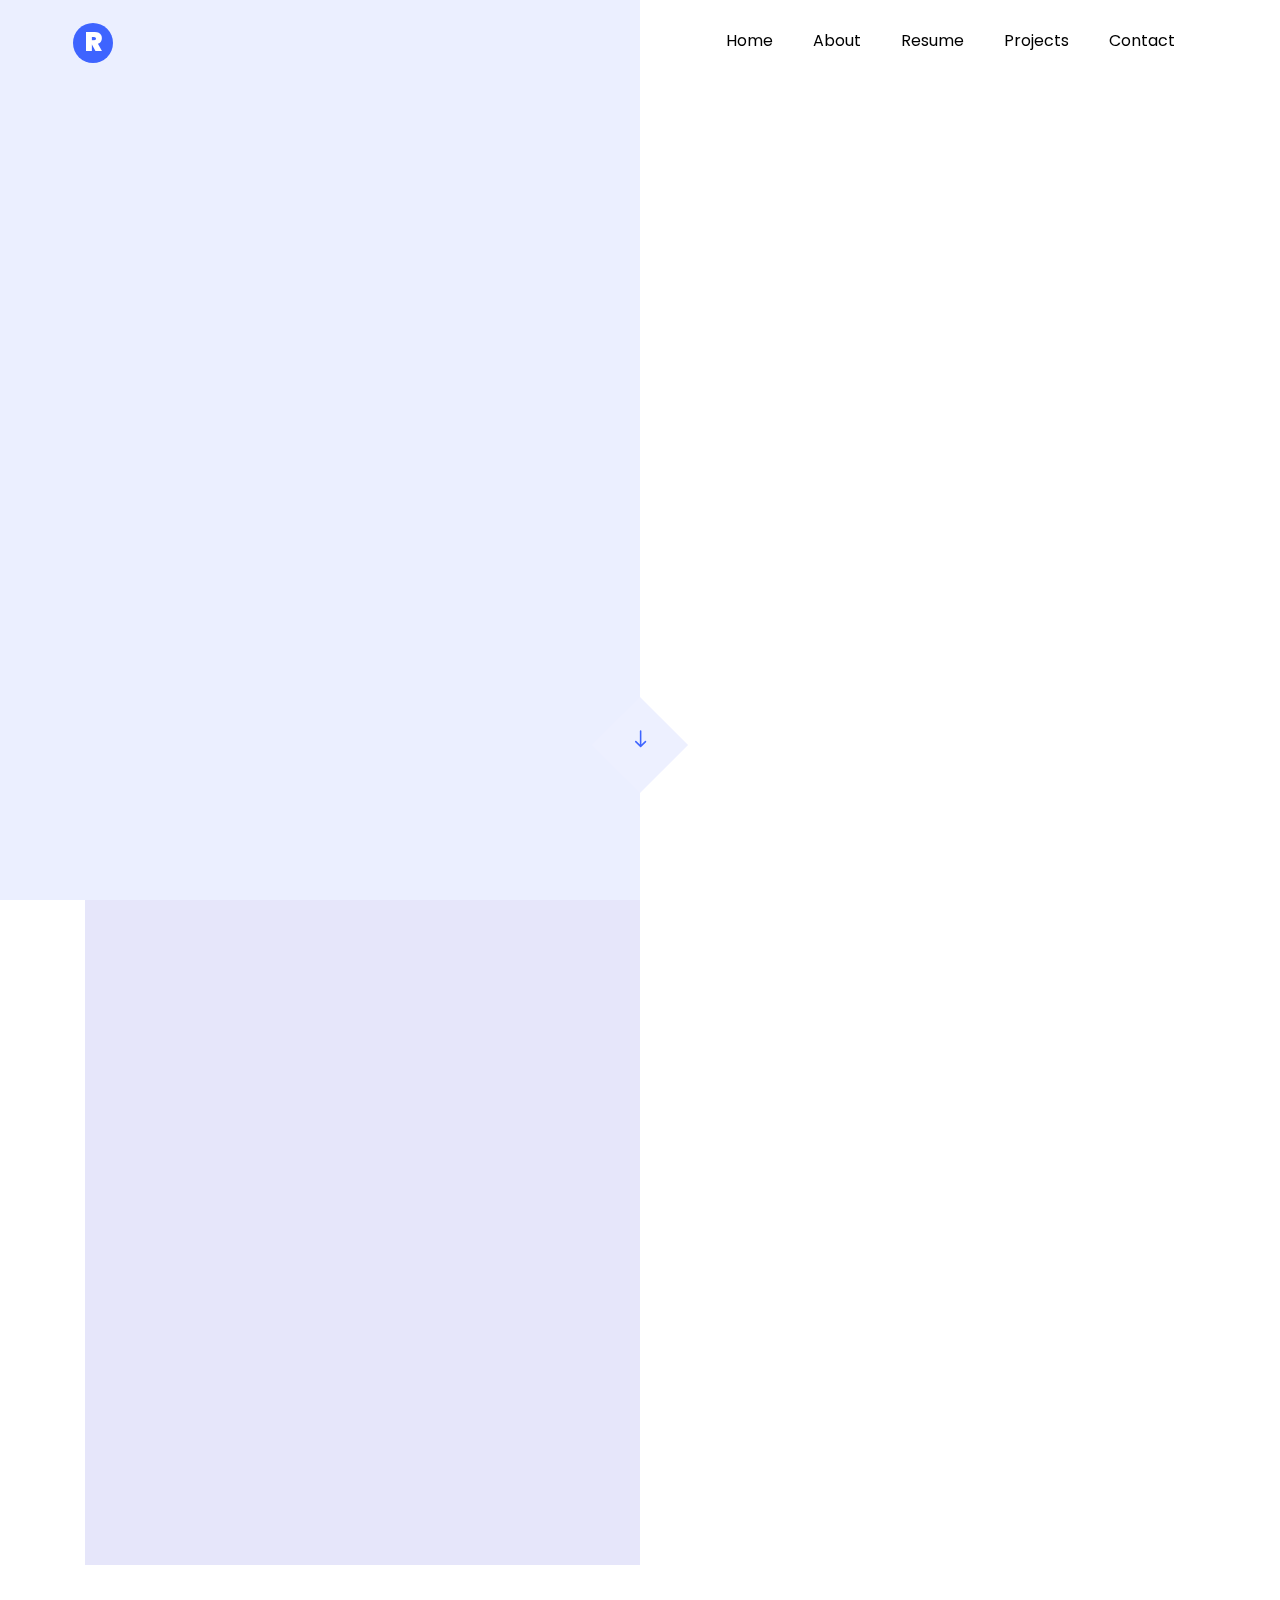
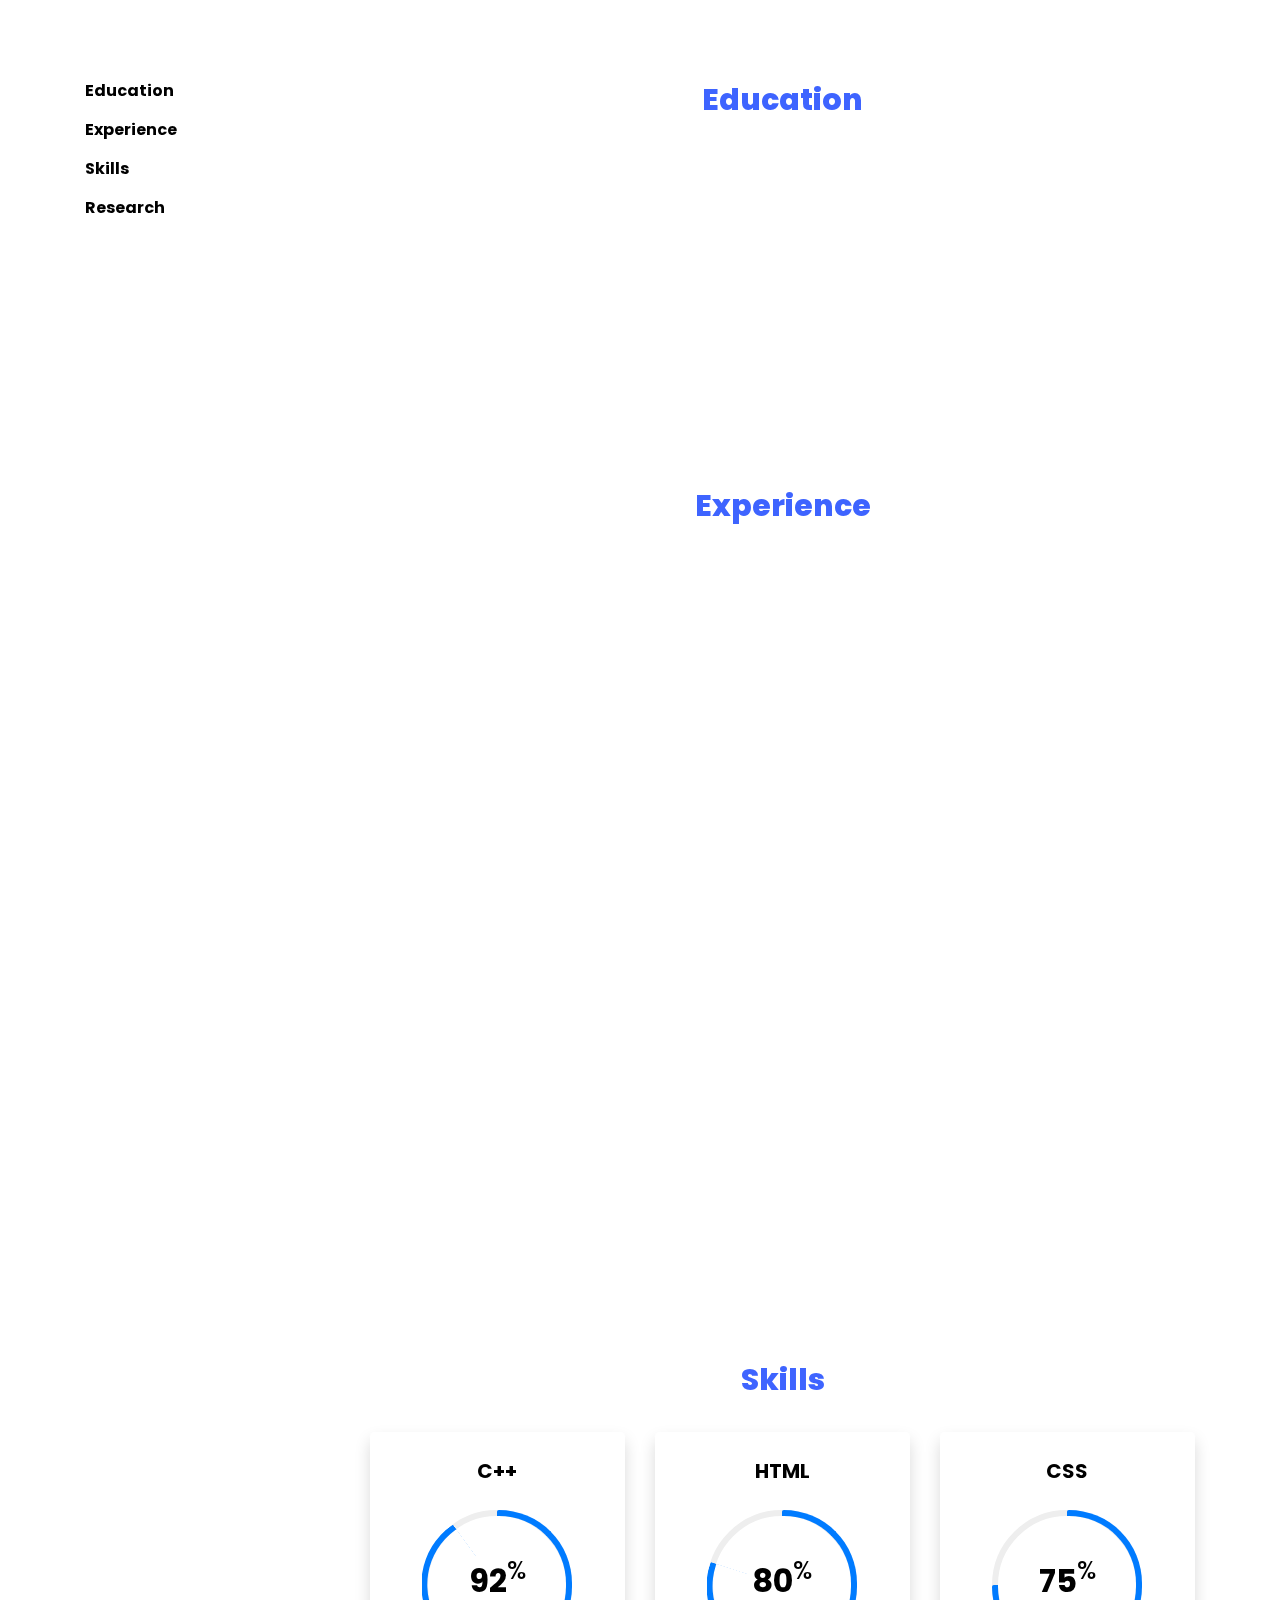
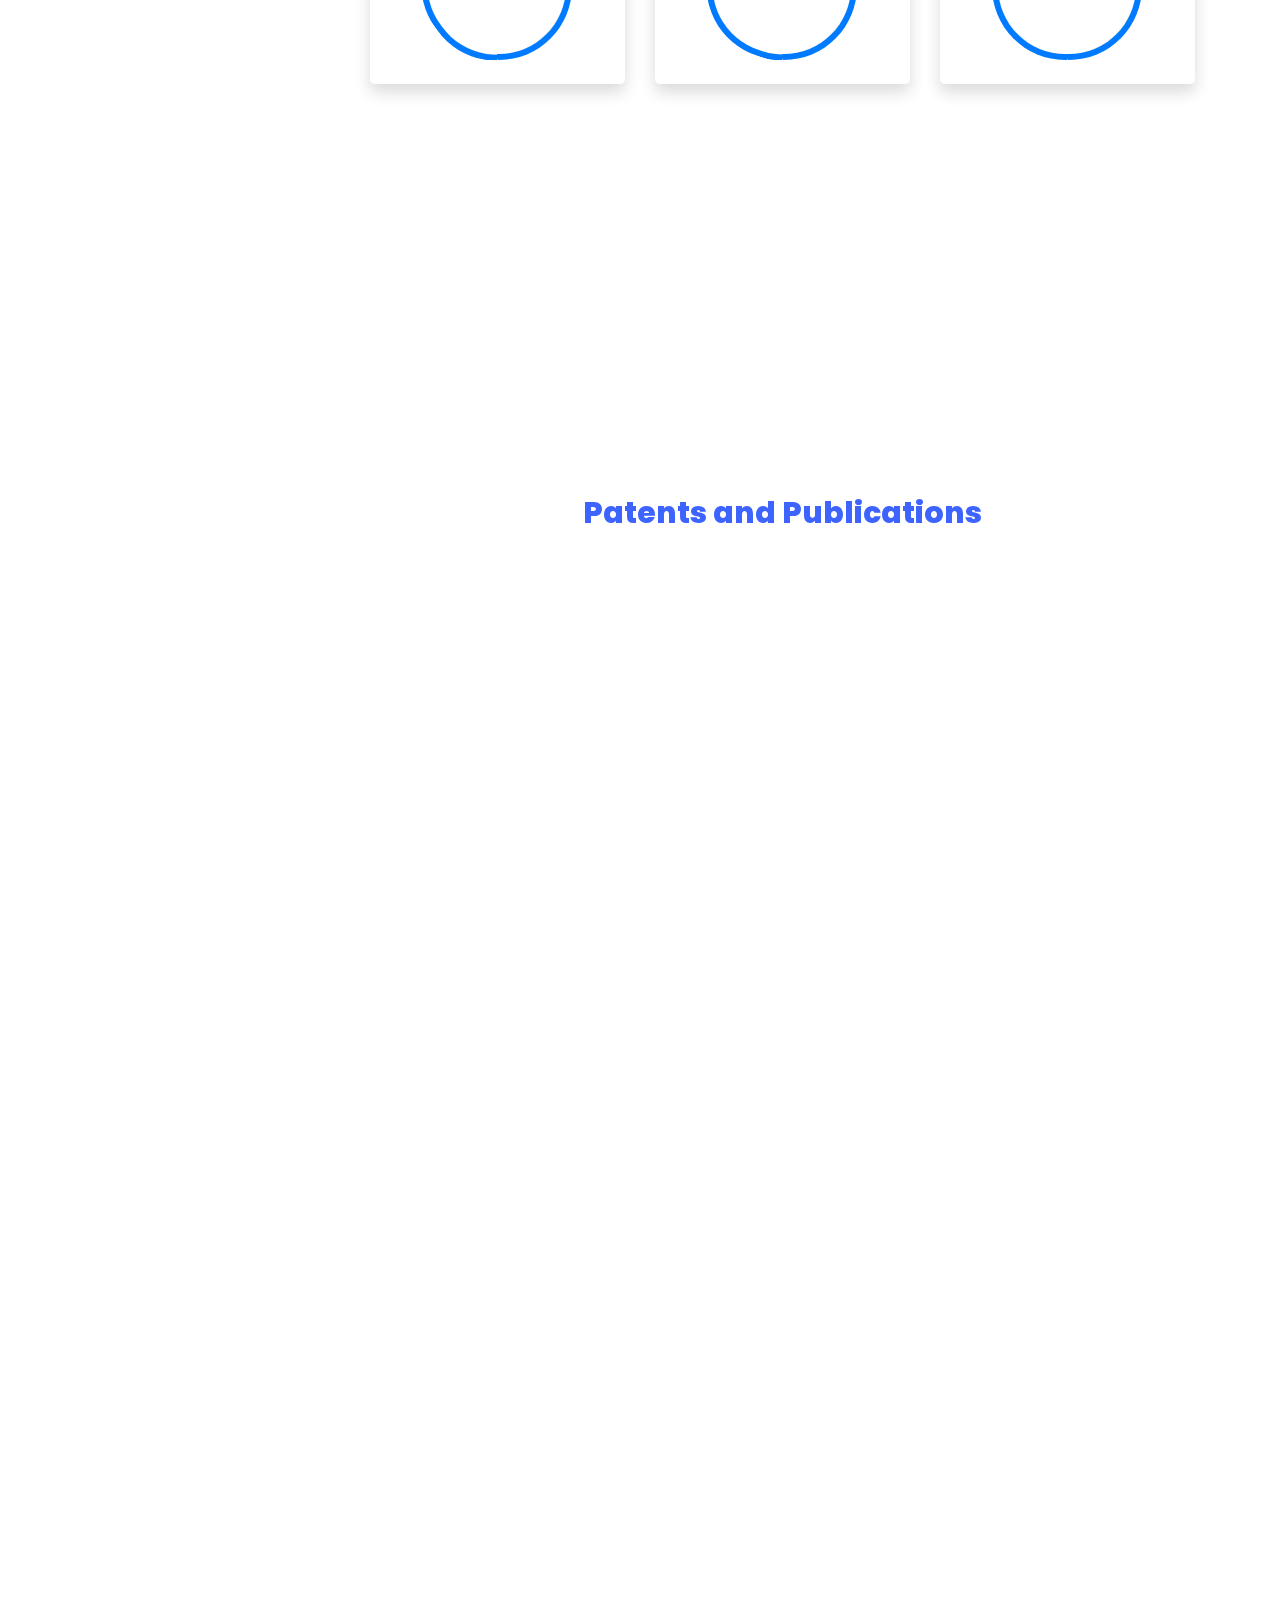
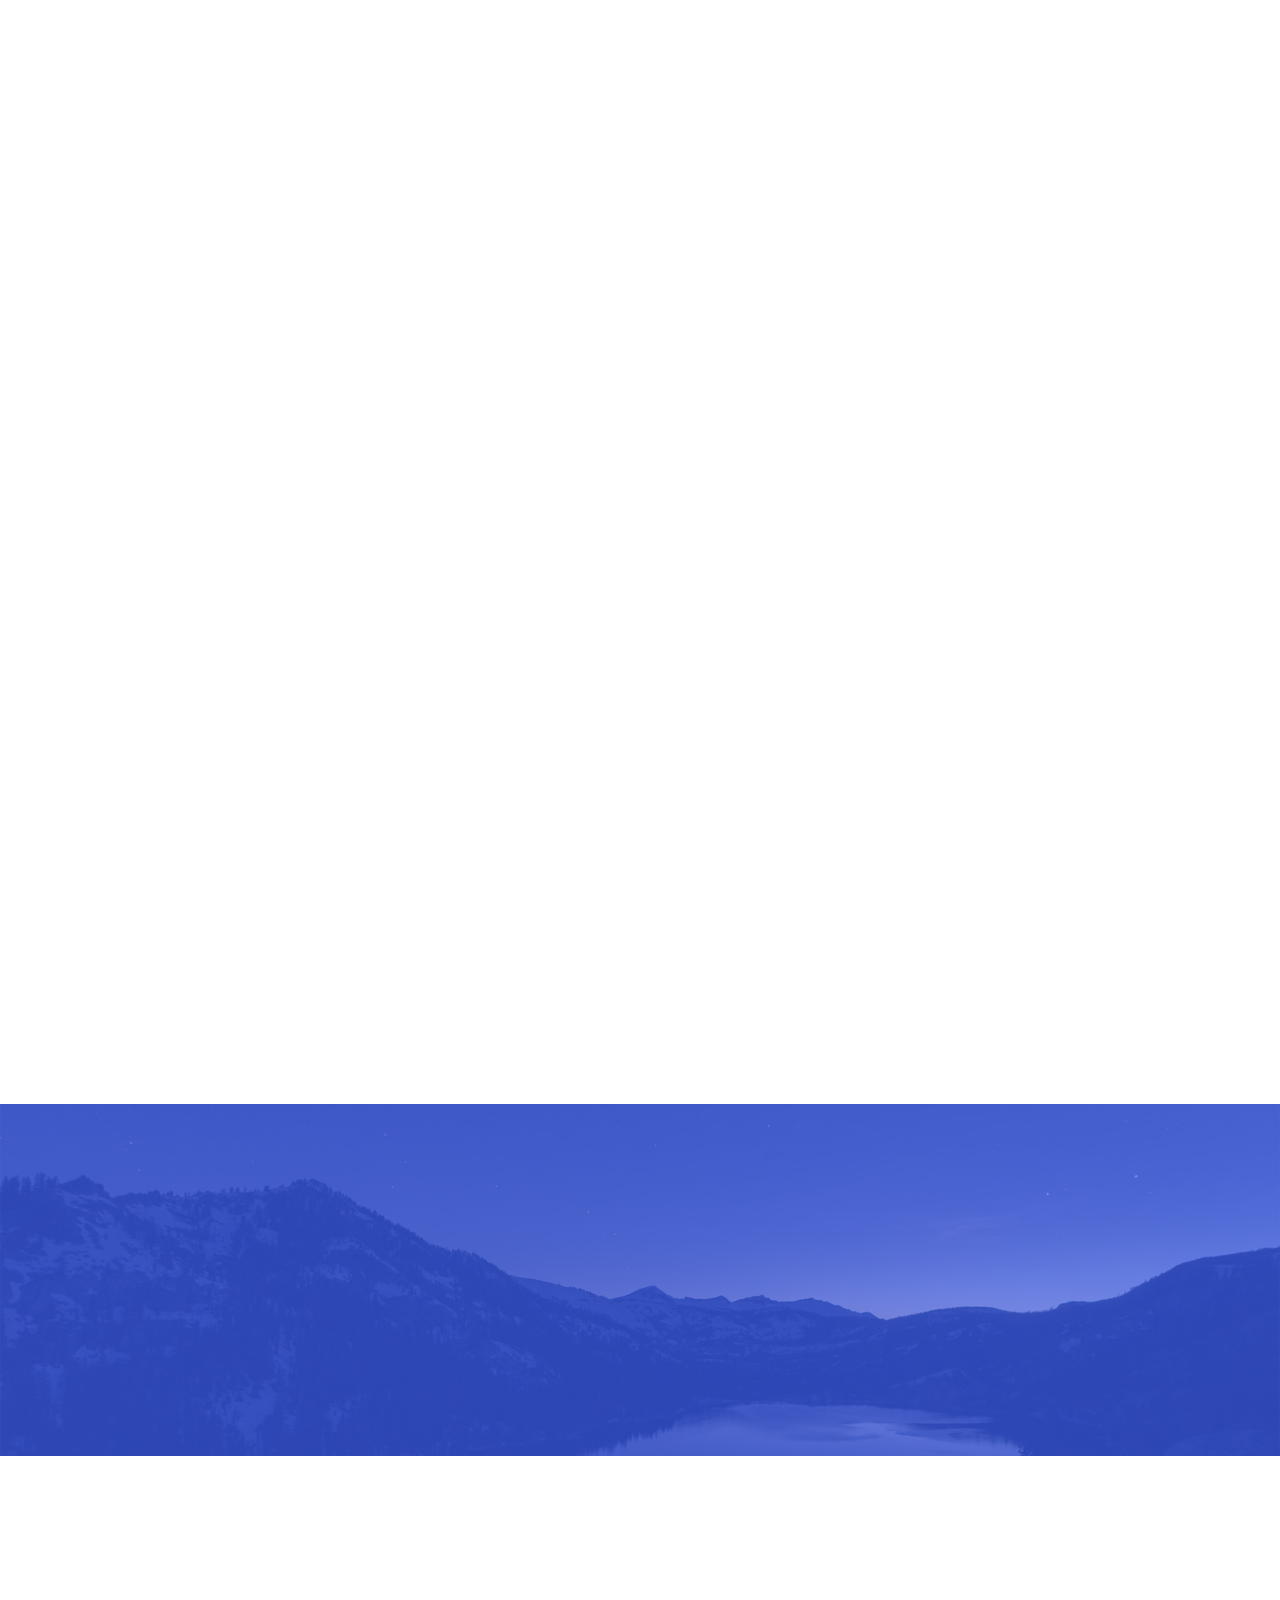
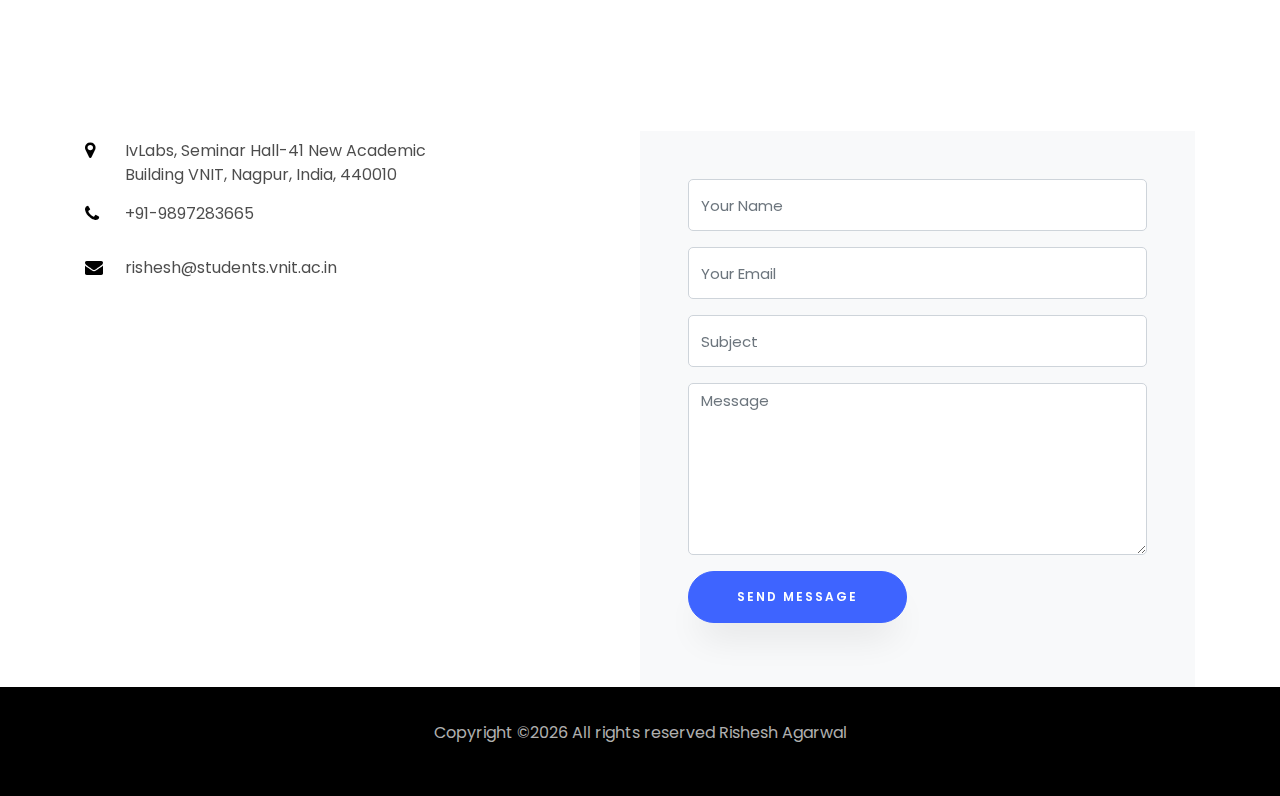
==== commit 6686c32e: "index.html updated" ====
--- a/index.html
+++ b/index.html
@@ -105,8 +105,8 @@
 							<h2 class="mb-4">About Me</h2>
 							<p>I am currently a final year B.Tech (ECE) student at Visvesvaraya
 								National Institute of Technology (VNIT), Nagpur. I have been working on
-								Application Development for quite a while now. I love to code, develope
-								new applicatios and wish to contribute more towards the progress of
+								Application Development for quite a while now. I love to code, develop
+								new applications and wish to contribute more towards the progress of
 								these fields. With sheer persistence, I have been able to complete a
 								diverse span of projects in a short time. Furthermore, I have mentored a
 								few projects which have procured international research papers and
@@ -191,7 +191,7 @@
 						<h2 class="heading">Education</h2>
 						<div class="resume-wrap d-flex ftco-animate">
 							<div class="icon d-flex align-items-center justify-content-center">
-								<span class="flaticon-ideas"></span>
+								<span class="icon-university""></span>
 							</div>
 							<div class="text pl-3">
 								<span class="date">2017-2021</span>
@@ -209,7 +209,7 @@
 						<h2 class="heading">Experience</h2>
 						<div class="resume-wrap d-flex ftco-animate">
 							<div class="icon d-flex align-items-center justify-content-center">
-								<span class="flaticon-ideas"></span>
+								<span class="icon-card_membership"></span>
 							</div>
 							<div class="text pl-3">
 								<span class="date">April 2019 - June 2019</span>
@@ -222,7 +222,7 @@
 						</div>
 						<div class="resume-wrap d-flex ftco-animate">
 							<div class="icon d-flex align-items-center justify-content-center">
-								<span class="flaticon-ideas"></span>
+								<span class="icon-web"></span>
 							</div>
 							<div class="text pl-3">
 								<span class="date">2019-Present</span>
@@ -230,13 +230,13 @@
 								<span class="position"><a href="https://www.ivlabs.in/" target="_blank">IvLabs, Robotics & AI Club, Nagpur</a></span>
 								<p>IvLabs is the Robotics and Innovation Society run by the students of
 									VNIT. I head the team responsible for designing the IvLabs website and
-									also nvolved in the decision making process of several initiatives in
+									also involved in the decision making process of several initiatives in
 									the tenure of the council.</p>
 							</div>
 						</div>
 						<div class="resume-wrap d-flex ftco-animate">
 							<div class="icon d-flex align-items-center justify-content-center">
-								<span class="flaticon-ideas"></span>
+								<span class="icon-person"></span>
 							</div>
 							<div class="text pl-3">
 								<span class="date">2018-Present</span>
@@ -273,7 +273,7 @@
 									<!-- END -->
 
 									<!-- Demo info -->
-									<div class="row text-center mt-4">
+									<!-- <div class="row text-center mt-4">
 										<div class="col-6 border-right">
 											<div class="h4 font-weight-bold mb-0">30%</div><span class="small
 												text-gray">Last week</span>
@@ -282,7 +282,7 @@
 											<div class="h4 font-weight-bold mb-0">80%</div><span class="small
 												text-gray">Last month</span>
 										</div>
-									</div>
+									</div> -->
 									<!-- END -->
 								</div>
 							</div>
@@ -307,7 +307,7 @@
 									<!-- END -->
 
 									<!-- Demo info -->
-									<div class="row text-center mt-4">
+									<!-- <div class="row text-center mt-4">
 										<div class="col-6 border-right">
 											<div class="h4 font-weight-bold mb-0">30%</div><span class="small
 												text-gray">Last week</span>
@@ -316,7 +316,7 @@
 											<div class="h4 font-weight-bold mb-0">60%</div><span class="small
 												text-gray">Last month</span>
 										</div>
-									</div>
+									</div> -->
 									<!-- END -->
 								</div>
 							</div>
@@ -341,7 +341,7 @@
 									<!-- END -->
 
 									<!-- Demo info -->
-									<div class="row text-center mt-4">
+									<!-- <div class="row text-center mt-4">
 										<div class="col-6 border-right">
 											<div class="h4 font-weight-bold mb-0">30%</div><span class="small
 												text-gray">Last week</span>
@@ -350,7 +350,7 @@
 											<div class="h4 font-weight-bold mb-0">60%</div><span class="small
 												text-gray">Last month</span>
 										</div>
-									</div>
+									</div> -->
 									<!-- END -->
 								</div>
 							</div>
@@ -434,20 +434,20 @@
 						<h2 class="heading">Patents and Publications</h2>
 						<div class="resume-wrap d-flex ftco-animate">
 							<div class="icon d-flex align-items-center justify-content-center">
-								<span class="flaticon-ideas"></span>
+								<span class="flaticon-idea"></span>
 							</div>
 							<div class="text pl-3">
 								<span class="date">2019</span>
 								<h2>Navigation System for a Vehicle and for Navigation</h2>
 								<span class="position"><a href="https://drive.google.com/file/d/19898gw1IcNZqf98pRE90rzKPmm0TeV_G/view" target="_blank">Patent</a></span>
 								<p>Pandya Karan, Kotecha Prakrut, Iyer V Aadhithya, Gaikwad Ravishankar,
-									Lal Rohit , <b>Agrawal Rishesh</b> and Shital Chiddarwar | Issued Dec 1, 2019
+									Lal Rohit, <b>Agrawal Rishesh</b> and Shital Chiddarwar | Issued Dec 1, 2019
 									| Patent no. 201921049473</p>
 							</div>
 						</div>
 						<div class="resume-wrap d-flex ftco-animate">
 							<div class="icon d-flex align-items-center justify-content-center">
-								<span class="flaticon-ideas"></span>
+								<span class="flaticon-innovation"></span>
 							</div>
 							<div class="text pl-3">
 								<span class="date">2020</span>
@@ -662,7 +662,7 @@
 			<div class="row d-flex">
 				<div class="col-md-4 d-flex ftco-animate">
 					<div class="blog-entry justify-content-end">
-						<a href="single.html" class="block-20" style="background-image:
+						<a href="projects/falcon-vision.html" class="block-20" style="background-image:
 							url('images/falcon_vision.png');">
 						</a>
 						<div class="text mt-3 float-right d-block">
@@ -680,8 +680,8 @@
 				</div>
 				<div class="col-md-4 d-flex ftco-animate">
 					<div class="blog-entry justify-content-end">
-						<a href="single.html" class="block-20" style="background-image:
-							url('images/number.png');">
+						<a href="projects/number-plate.html" class="block-20" style="background-image:
+							url('images/number.jpg');">
 						</a>
 						<div class="text mt-3 float-right d-block">
 							<h3 class="heading"><a href="projects/number-plate.html">Indian Number Plate Recognition</a></h3>
@@ -698,8 +698,8 @@
 				</div>
 				<div class="col-md-4 d-flex ftco-animate">
 					<div class="blog-entry">
-						<a href="single.html" class="block-20" style="background-image:
-							url('images/anti_theft.png');">
+						<a href="projects/antitheft.html" class="block-20" style="background-image:
+							url('images/anti_theft.jpg');">
 						</a>
 						<div class="text mt-3 float-right d-block">
 							<h3 class="heading"><a href="projects/antitheft.html">Anti Theft Device</a></h3>
@@ -720,7 +720,7 @@
 			<div class="row d-flex">
 				<div class="col-md-4 d-flex ftco-animate">
 					<div class="blog-entry justify-content-end">
-						<a href="single.html" class="block-20" style="background-image:
+						<a href="projects/hand-gesture.html" class="block-20" style="background-image:
 							url('images/hand_gest.jpg');">
 						</a>
 						<div class="text mt-3 float-right d-block">
@@ -738,7 +738,7 @@
 				</div>
 				<div class="col-md-4 d-flex ftco-animate">
 					<div class="blog-entry justify-content-end">
-						<a href="single.html" class="block-20" style="background-image:
+						<a href="projects/iot-ambience.html" class="block-20" style="background-image:
 							url('images/IoT.jpeg');">
 						</a>
 						<div class="text mt-3 float-right d-block">
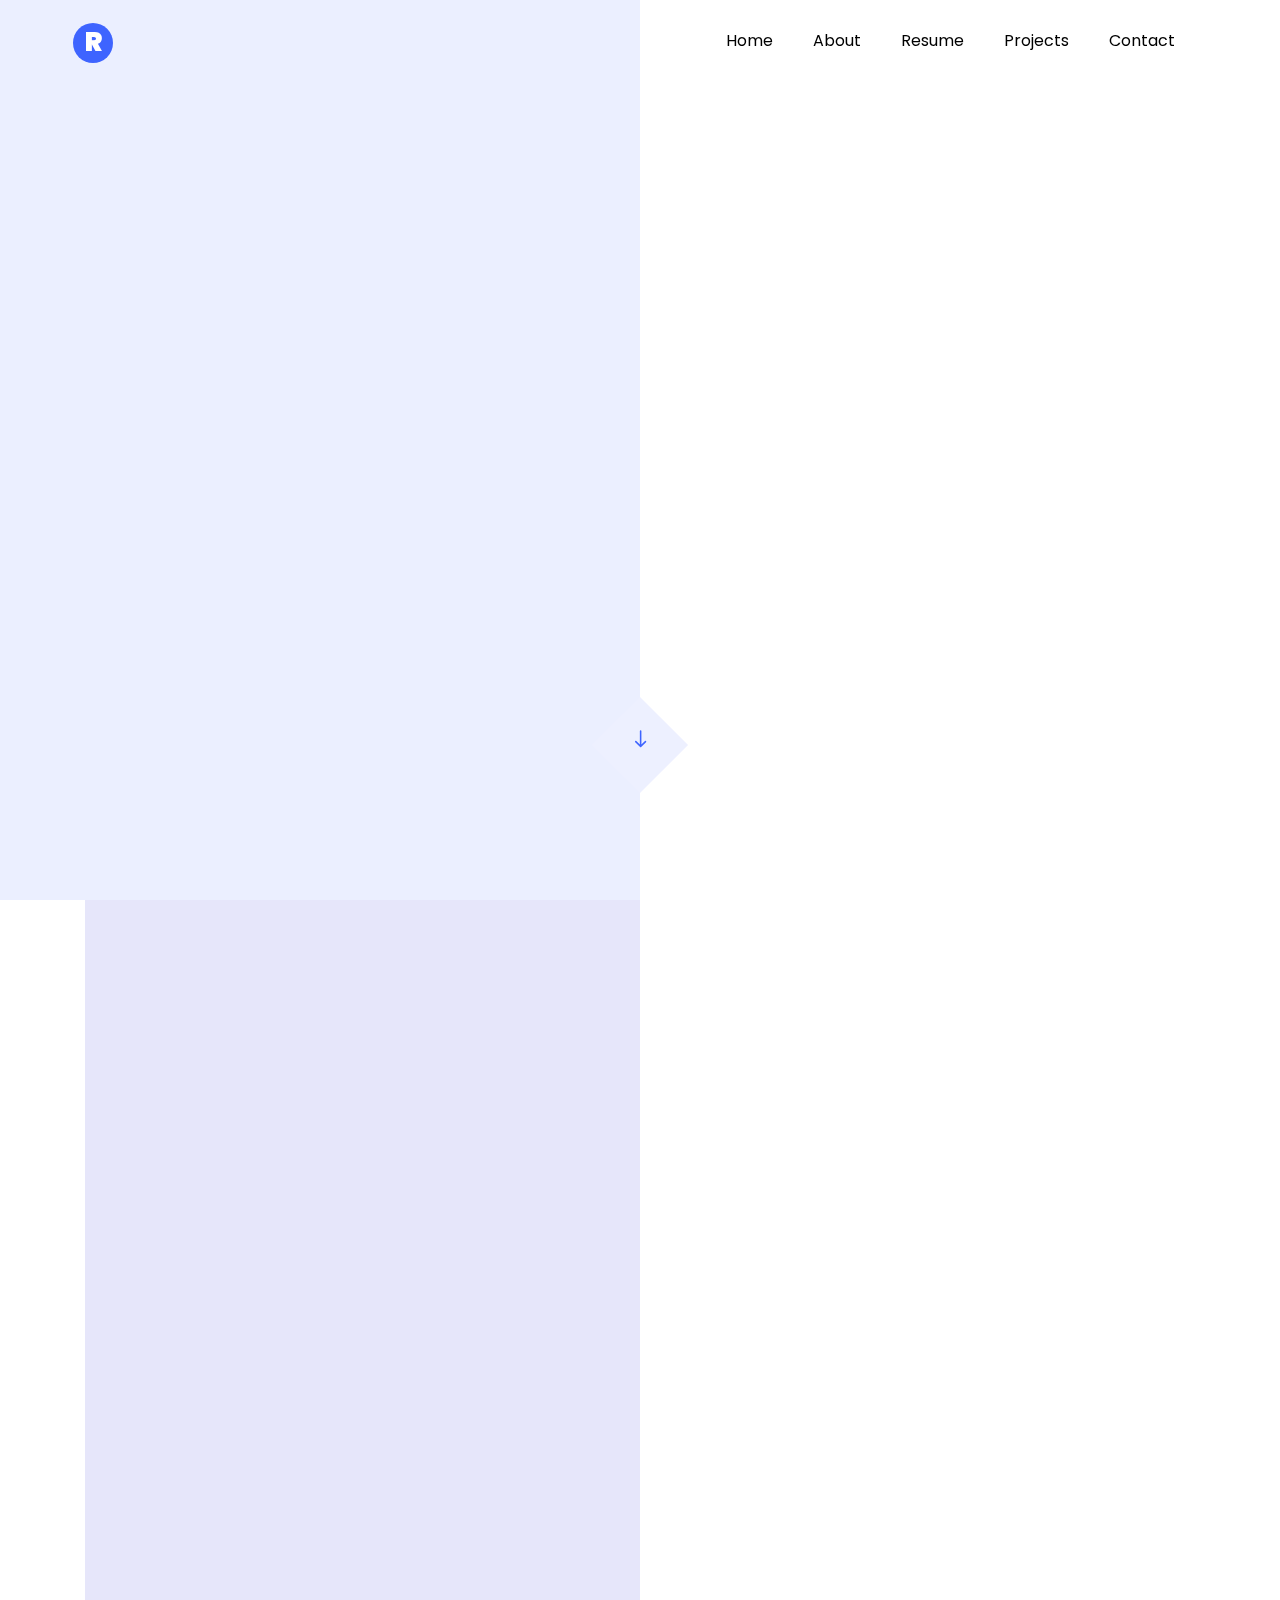
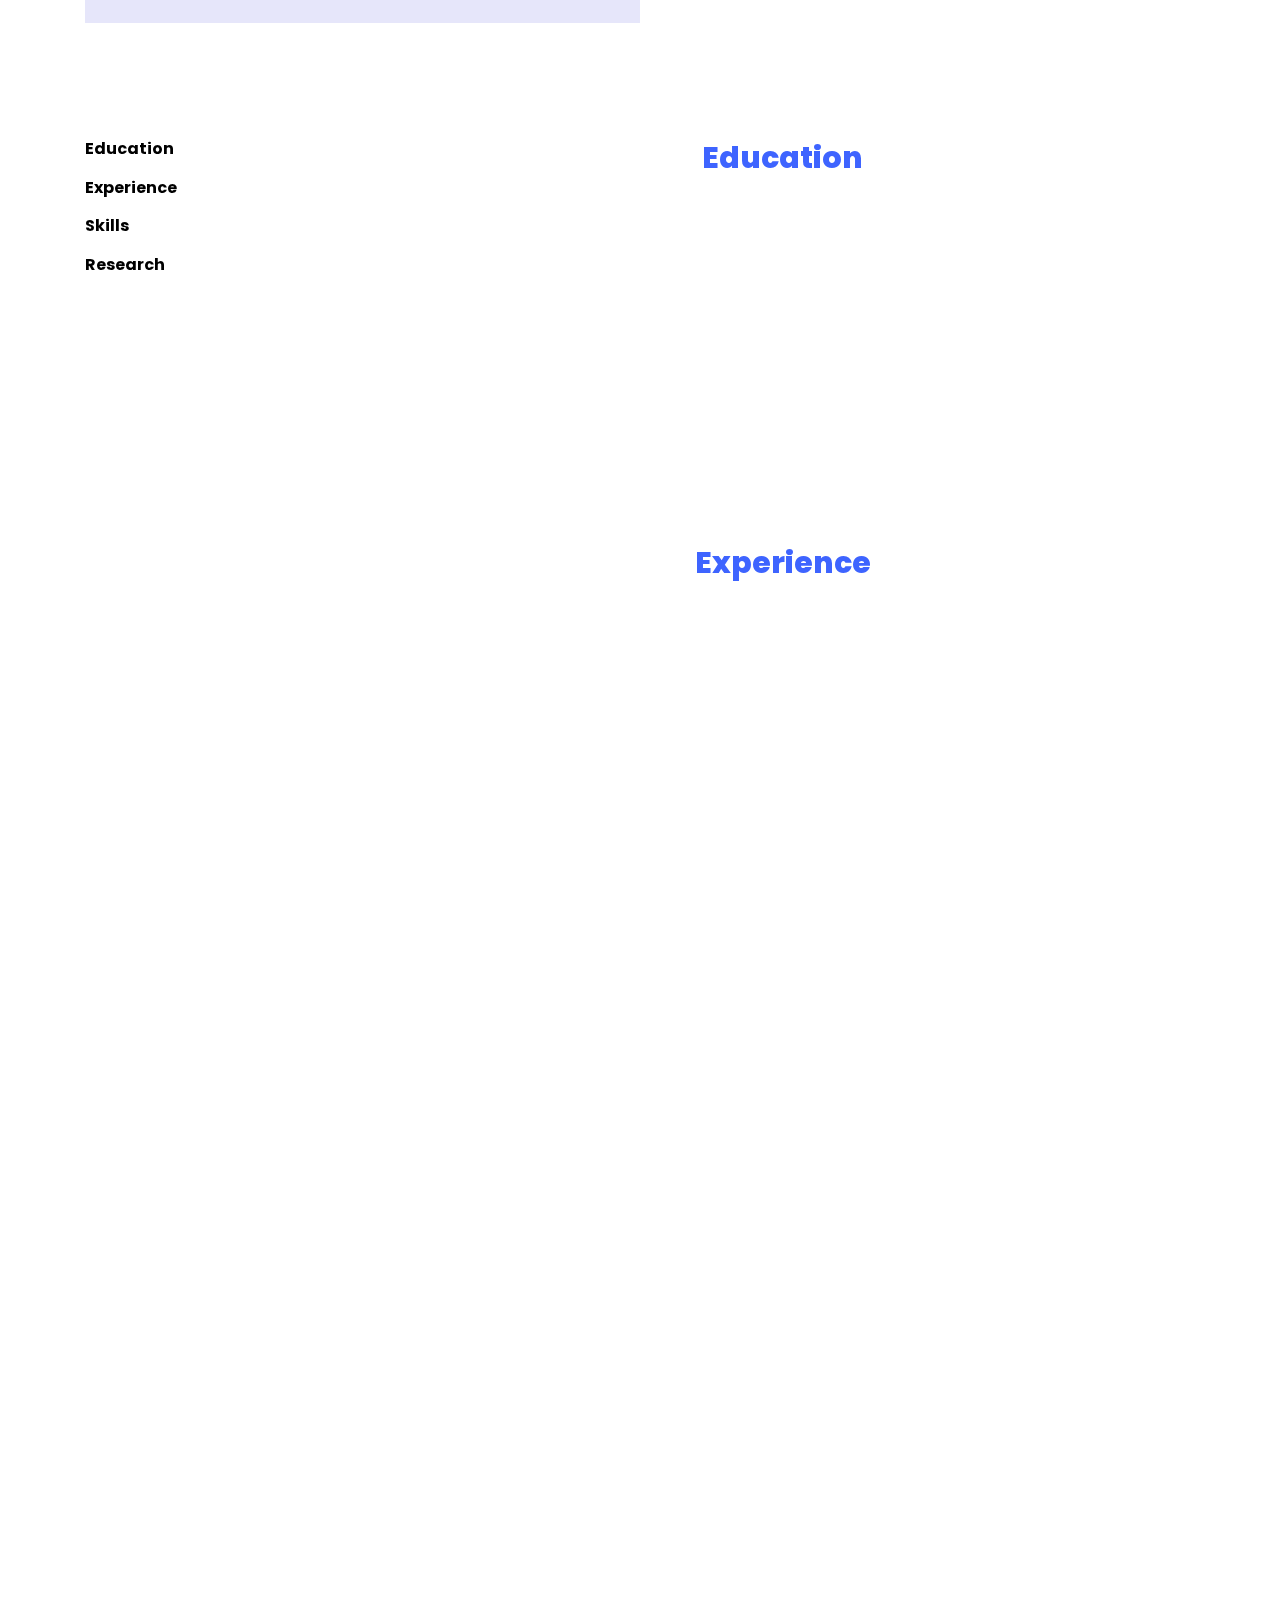
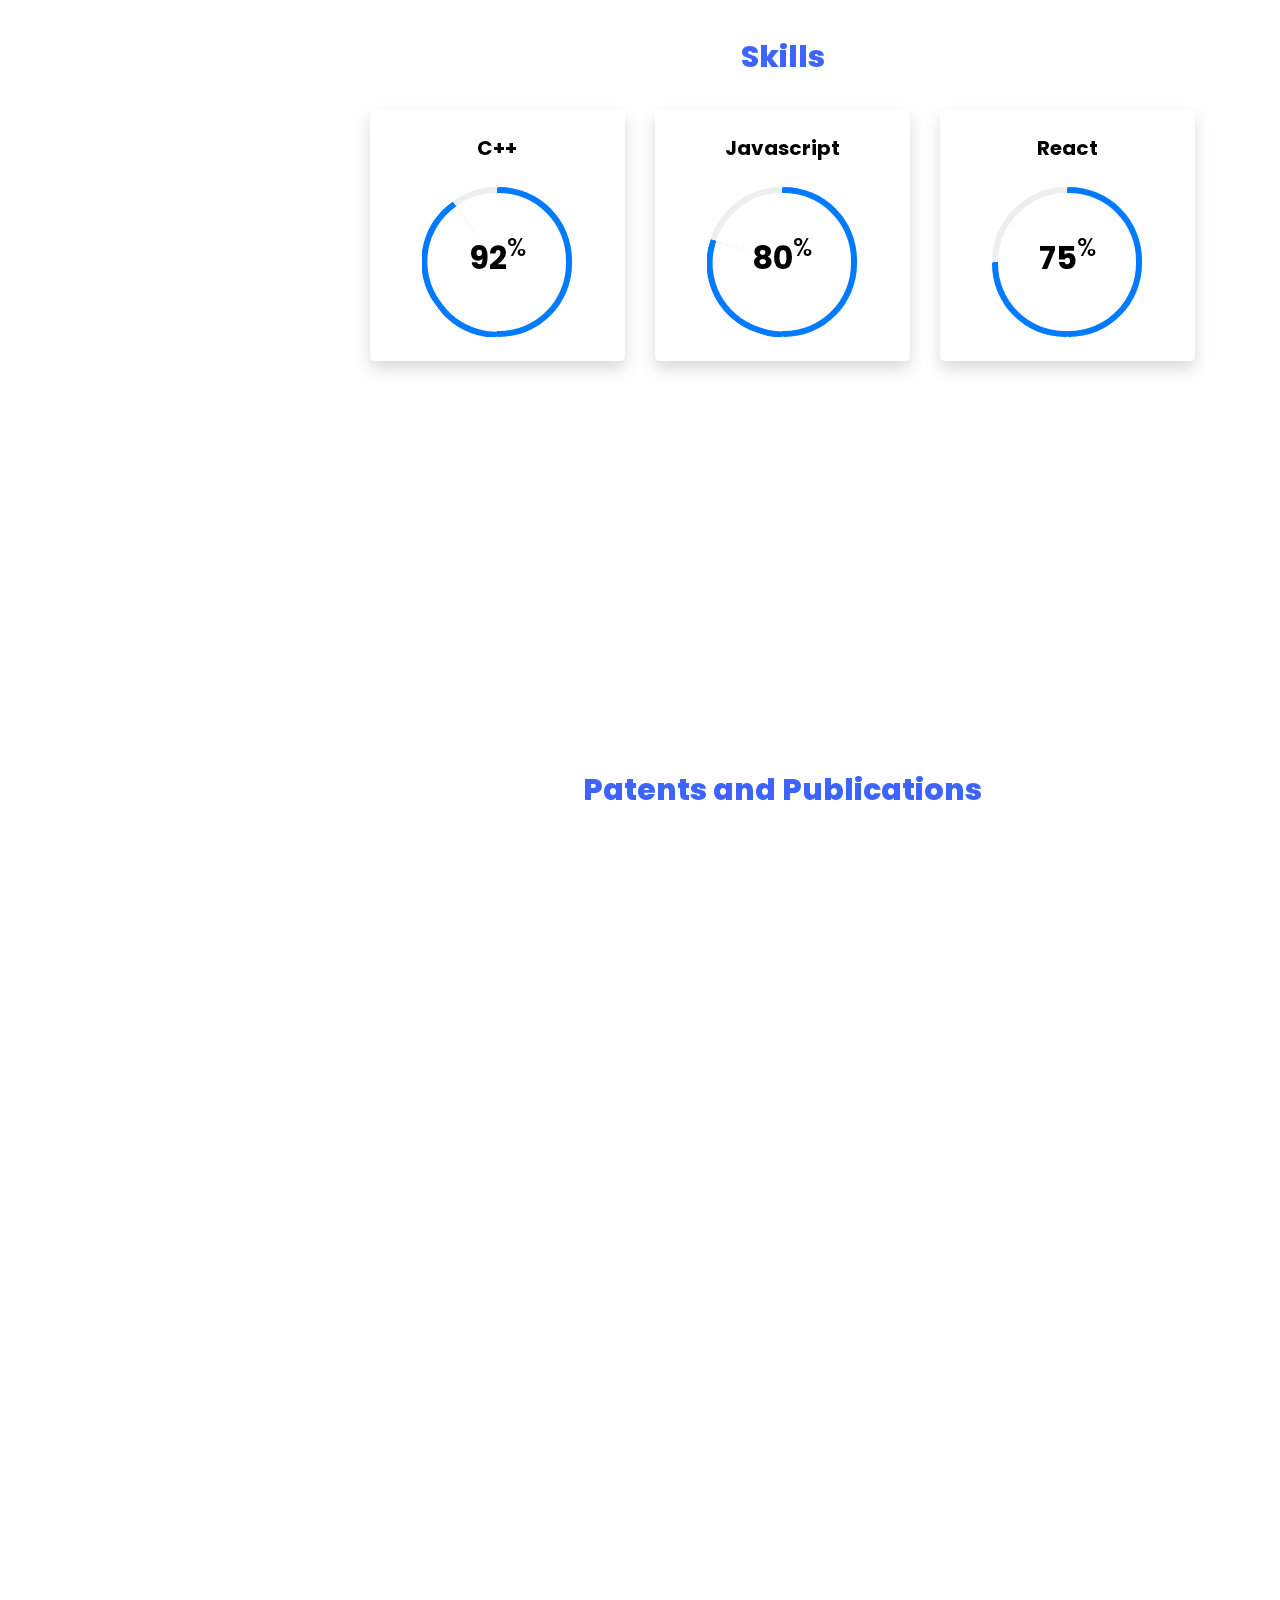
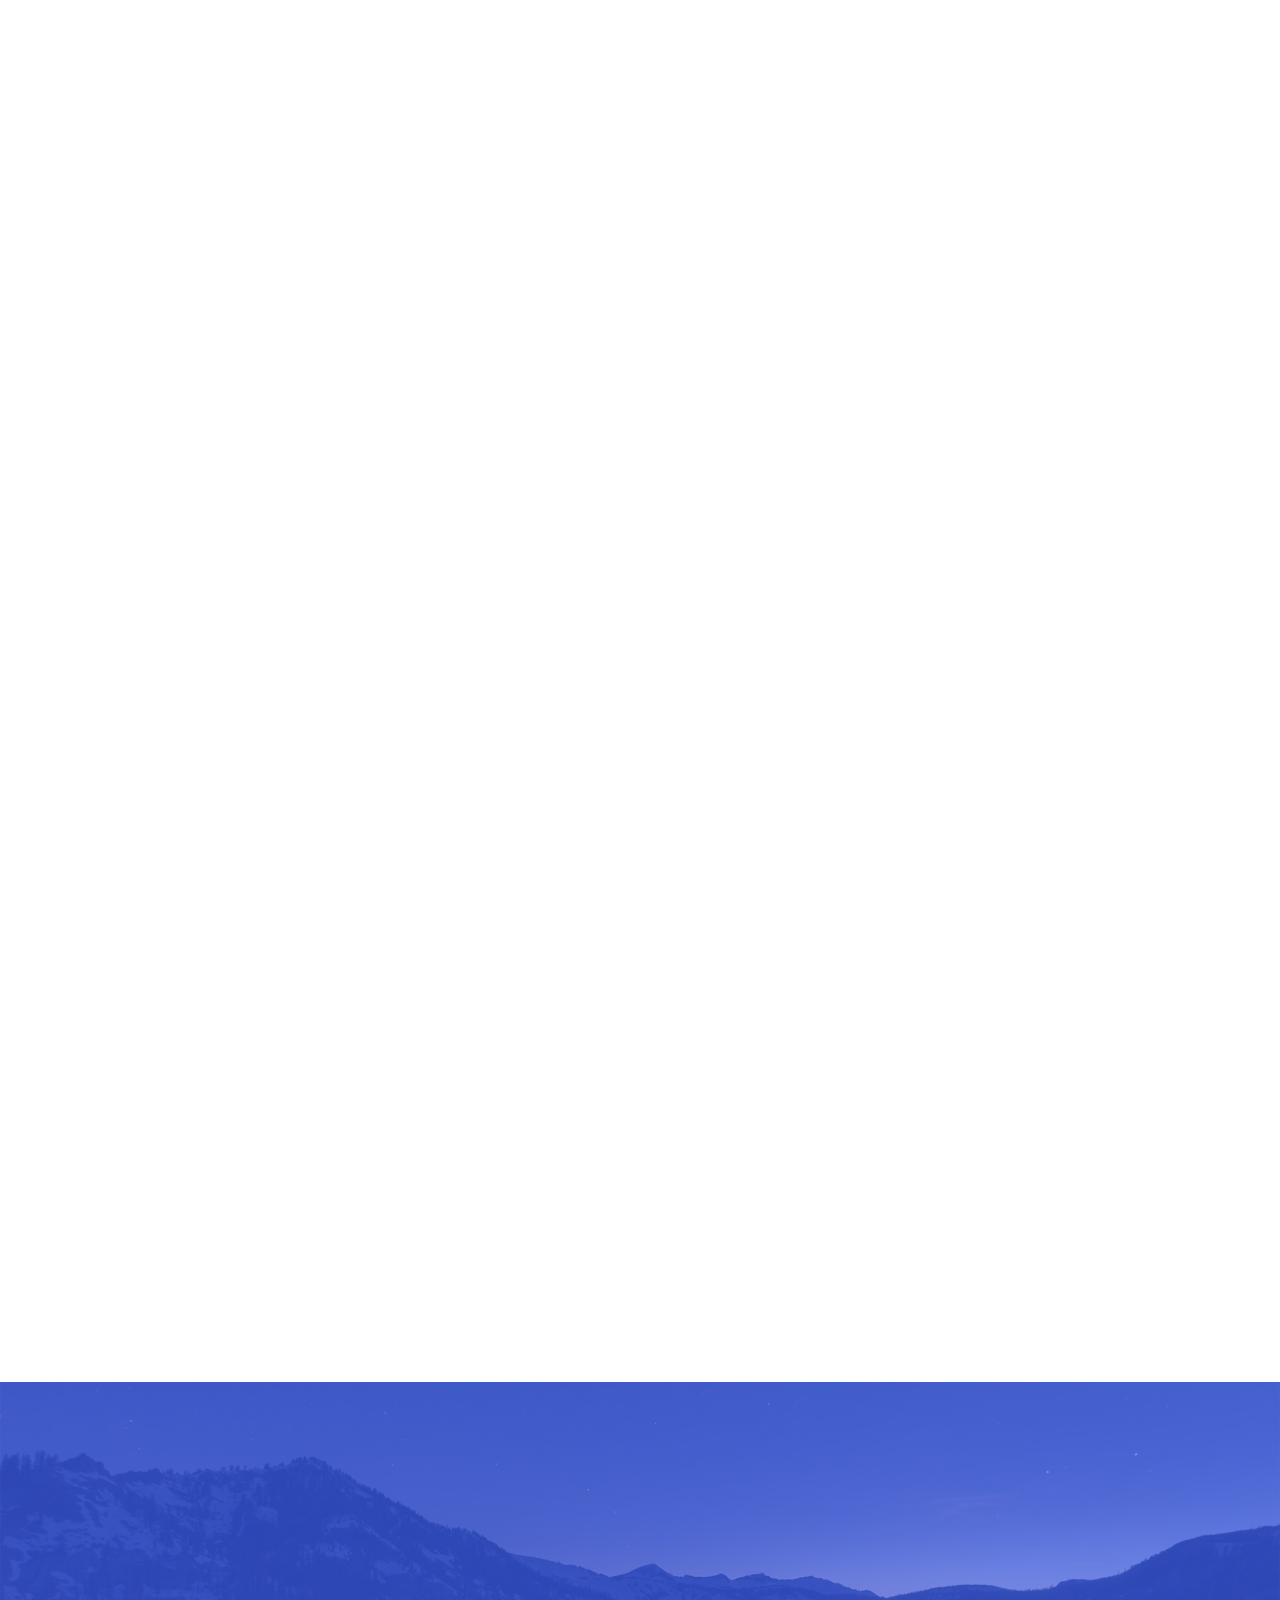
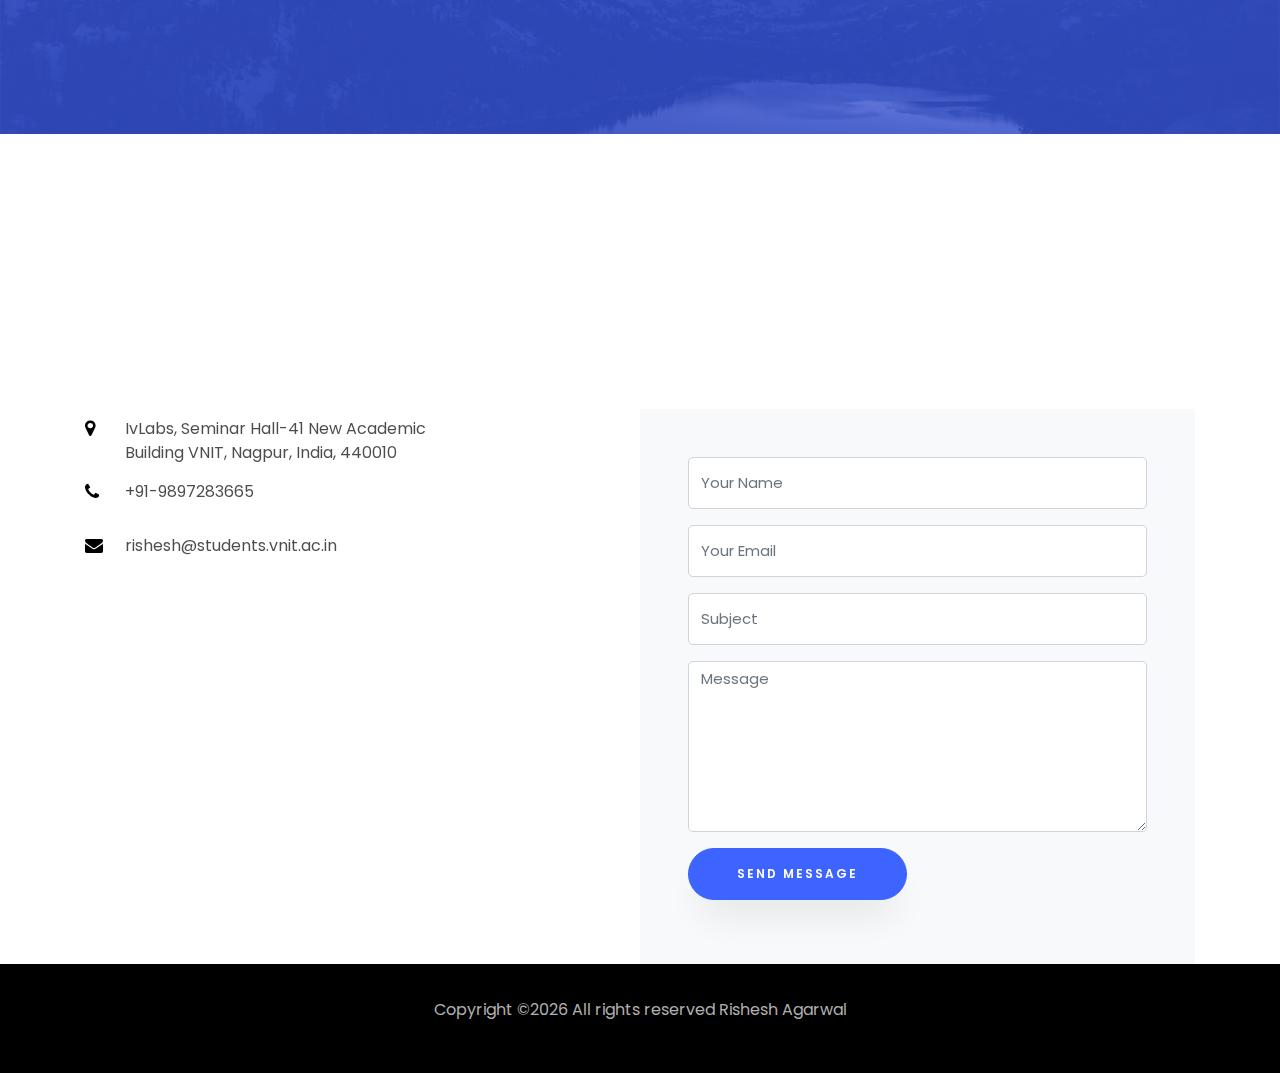
==== commit 8f756de8: "update about and resume" ====
--- a/index.html
+++ b/index.html
@@ -46,9 +46,7 @@
 						<li class="nav-item"><a href="#home-section" class="nav-link"><span>Home</span></a></li>
 						<li class="nav-item"><a href="#about-section" class="nav-link"><span>About</span></a></li>
 						<li class="nav-item"><a href="#resume-section" class="nav-link"><span>Resume</span></a></li>
-						<!-- <li class="nav-item"><a href="#services-section" class="nav-link"><span>Services</span></a></li> -->
 						<li class="nav-item"><a href="#projects-section" class="nav-link"><span>Projects</span></a></li>
-						<!-- <li class="nav-item"><a href="#blog-section" class="nav-link"><span>My Blog</span></a></li> -->
 						<li class="nav-item"><a href="#contact-section" class="nav-link"><span>Contact</span></a></li>
 					</ul>
 				</div>
@@ -76,20 +74,19 @@
 			</div>
 		</div>
 		<div class="mouse">
-			<a href="#" class="mouse-icon">
-				<div class="mouse-wheel"><span class="ion-ios-arrow-round-down"></span></div>
+			<a href="#about-section" class="mouse-icon">
+				<div class="mouse-wheel">
+					<span class="ion-ios-arrow-round-down"></span>
+				</div>
 			</a>
 		</div>
 	</section>
 
-	<section class="ftco-about img ftco-section ftco-no-pt ftco-no-pb"
+	<section class="ftco-about img ftco-section ftco-no-pt ftco-no-pb goto-here"
 		id="about-section">
 		<div class="container">
 			<div class="row d-flex no-gutters">
 				<div class="col-md-6 col-lg-6 d-flex">
-					<!-- <div class="col-md-6 d-flex">
-						<div class="img" style="background-image: url(images/about.jpg);"></div>
-					</div> -->
 					<div class="img-about img d-flex align-items-stretch">
 						<!-- <div class="overlay"></div> -->
 						<div class="img d-flex align-self-stretch align-items-center"
@@ -101,20 +98,12 @@
 				<div class="col-md-6 col-lg-6 pl-md-5 py-5">
 					<div class="row justify-content-start pb-3">
 						<div class="col-md-12 heading-section ftco-animate">
-							<!-- <h1 class="big">About</h1> -->
 							<h2 class="mb-4">About Me</h2>
-							<p>I am currently a final year B.Tech (ECE) student at Visvesvaraya
-								National Institute of Technology (VNIT), Nagpur. I have been working on
-								Application Development for quite a while now. I love to code, develop
-								new applications and wish to contribute more towards the progress of
-								these fields. With sheer persistence, I have been able to complete a
-								diverse span of projects in a short time. Furthermore, I have mentored a
-								few projects which have procured international research papers and
-								patents.</p>
+							<p>
+								I am currently working as a Software Enginner at Sling Media, Bangalore and also Graduated from  Visvesvaraya National Institute of Technology (VNIT), Nagpur, India (Batch of 2021). I have been working on Application Development for quite a while now. I love to code, develop new applications and wish to contribute more towards the progress of these fields. With sheer persistence, I have been able to complete a diverse span of projects in a short time. Furthermore, I have mentored a few projects which have procured international research papers and patents.
+							</p>
 							<div class="col-md">
 								<div class="ftco-footer-widget mb-auto">
-									<!-- <h2 class="ftco-heading-2">About</h2> -->
-									<!-- <p>Far far away, behind the word mountains, far from the countries Vokalia and Consonantia, there live the blind texts.</p> -->
 									<ul class="ftco-footer-social list-unstyled float-md-left float-lft
 										mt-5">
 										<li class="ftco-animate"><a target="_blank" href="https://www.instagram.com/i_rishesh/"><span class="icon-instagram"></span></a></li>
@@ -127,24 +116,11 @@
 									</ul>
 								</div>
 							</div>
-							<!-- <ul class="about-info mt-4 px-md-0 px-2">
-		            	<li class="d-flex"><span>Name:</span> <span>Rishesh Agarwal</span></li>
-		            	<li class="d-flex"><span>Date of birth:</span> <span>July 20, 1999</span></li>
-		            	<li class="d-flex"><span>Address:</span> <span>Agra, UP, India</span></li>
-		            	<li class="d-flex"><span>Zip code:</span> <span>282010</span></li>
-		            	<li class="d-flex"><span>Email:</span> <span>rishesh@students.vnit.ac.in</span></li>
-		            	<li class="d-flex"><span>Phone: </span> <span>+91-9897283665</span></li>
-		            </ul> -->
 						</div>
 					</div>
 					<div class="counter-wrap ftco-animate d-flex mt-md-3">
 						<div class="text">
-							<!-- <p class="mb-4">
-	                <span class="number" data-number="10">0</span>
-	                <span>Project complete</span>
-				</p> -->
-							
-							<p><a href="https://bit.ly/rishesh_cv" target="_blank" class="align-content-center btn btn-primary py-3 px-3">Download CV</a></p>
+							<p><a href="https://drive.google.com/file/d/1-McsewBFioggR1PZ7nGQUySXy20e2YOZ/view?usp=sharing" target="_blank" class="align-content-center btn btn-primary py-3 px-3">Download CV</a></p>
 						</div>
 					</div>
 				</div>
@@ -152,28 +128,7 @@
 		</div>
 	</section>
 
-	<!-- <section class="ftco-section ftco-partner">
-    	<div class="container">
-    		<div class="row">
-    			<div class="col-sm ftco-animate">
-    				<a href="#" class="partner"><img src="images/partner-1.png" class="img-fluid" alt="Colorlib Template"></a>
-    			</div>
-    			<div class="col-sm ftco-animate">
-    				<a href="#" class="partner"><img src="images/partner-2.png" class="img-fluid" alt="Colorlib Template"></a>
-    			</div>
-    			<div class="col-sm ftco-animate">
-    				<a href="#" class="partner"><img src="images/partner-3.png" class="img-fluid" alt="Colorlib Template"></a>
-    			</div>
-    			<div class="col-sm ftco-animate">
-    				<a href="#" class="partner"><img src="images/partner-4.png" class="img-fluid" alt="Colorlib Template"></a>
-    			</div>
-    			<div class="col-sm ftco-animate">
-    				<a href="#" class="partner"><img src="images/partner-5.png" class="img-fluid" alt="Colorlib Template"></a>
-    			</div>
-    		</div>
-    	</div>
-    </section> -->
-	<section class="ftco-section ftco-no-pb goto-here" id="resume-section">
+	<section class="ftco-section ftco-no-pb " id="resume-section">
 		<div class="container">
 			<div class="row">
 				<div class="col-md-3">
@@ -212,9 +167,22 @@
 								<span class="icon-card_membership"></span>
 							</div>
 							<div class="text pl-3">
-								<span class="date">April 2019 - June 2019</span>
+								<span class="date">June'21 - Present</span>
+								<h2>Software Engineer</h2>
+								<span class="position"><a href="https://en.wikipedia.org/wiki/Sling_Media" target="_blank">
+									<b>Sling Media, Bangalore</b></a>
+								</span>
+								<p>Part of Frontend team of Sling TV application, responsible for building, redesigning and maintaining the application using modern web-based technologies. </p>
+							</div>
+						</div>
+						<div class="resume-wrap d-flex ftco-animate">
+							<div class="icon d-flex align-items-center justify-content-center">
+								<span class="icon-card_membership"></span>
+							</div>
+							<div class="text pl-3">
+								<span class="date">April'19 - June'19</span>
 								<h2>Java Application Developer Intern</h2>
-								<span class="position"><a href="https://solargroup.com/" target="_blank"><b>Solar Industries India, Nagpur</b></a></span>
+								<span class="position"><a href="https://solargroup.com/" target="_blank">Solar Industries India, Nagpur</a></span>
 								<p>During my intern I was a part of innovation cell team of the company,
 									where I worked on application development using Java and modern
 									computing algorithms.</p>
@@ -222,11 +190,26 @@
 						</div>
 						<div class="resume-wrap d-flex ftco-animate">
 							<div class="icon d-flex align-items-center justify-content-center">
+								<span class="icon-person"></span>
+							</div>
+							<div class="text pl-3">
+								<span class="date">July'18 - June'20</span>
+								<h2>Convener and Volunteer</h2>
+								<span class="position"><a href="https://ewh.ieee.org/r10/nagpur/index.html">IEEE VNIT Chapter, Nagpur</a></span>
+								<p>IEEE VNIT Student Branch is a technical Society run by the students
+									of VNIT. I have Organized and taught Programming ,Designing & Basic
+									Electronics workshops to a strength of more than 100 students at every
+									workshop which promoted technical culture.
+								</p>
+							</div>
+						</div>
+						<div class="resume-wrap d-flex ftco-animate">
+							<div class="icon d-flex align-items-center justify-content-center">
 								<span class="icon-web"></span>
 							</div>
 							<div class="text pl-3">
-								<span class="date">2019-Present</span>
-								<h2>Web Master</h2>
+								<span class="date">May'18 - July'18</span>
+								<h2>Anti Theft Device - Research Intern</h2>
 								<span class="position"><a href="https://www.ivlabs.in/" target="_blank">IvLabs, Robotics & AI Club, Nagpur</a></span>
 								<p>IvLabs is the Robotics and Innovation Society run by the students of
 									VNIT. I head the team responsible for designing the IvLabs website and
@@ -234,21 +217,7 @@
 									the tenure of the council.</p>
 							</div>
 						</div>
-						<div class="resume-wrap d-flex ftco-animate">
-							<div class="icon d-flex align-items-center justify-content-center">
-								<span class="icon-person"></span>
-							</div>
-							<div class="text pl-3">
-								<span class="date">2018-Present</span>
-								<h2>Convener and Volunteer</h2>
-								<span class="position">IEEE VNIT Chapter, Nagpur</span>
-								<p>IEEE VNIT Student Branch is a technical Society run by the students
-									of VNIT. I have Organized and taught Programming ,Designing & Basic
-									Electronics workshops to a strength of more than 100 students at every
-									workshop which promoted technical culture.
-								</p>
-							</div>
-						</div>
+						
 					</div>
 					<div id="page-3" class="page three">
 						<h2 class="heading">Skills</h2>
@@ -270,28 +239,12 @@
 											<div class="h2 font-weight-bold">92<sup class="small">%</sup></div>
 										</div>
 									</div>
-									<!-- END -->
-
-									<!-- Demo info -->
-									<!-- <div class="row text-center mt-4">
-										<div class="col-6 border-right">
-											<div class="h4 font-weight-bold mb-0">30%</div><span class="small
-												text-gray">Last week</span>
-										</div>
-										<div class="col-6">
-											<div class="h4 font-weight-bold mb-0">80%</div><span class="small
-												text-gray">Last month</span>
-										</div>
-									</div> -->
-									<!-- END -->
 								</div>
 							</div>
 
 							<div class="col-lg-4 mb-4">
 								<div class="bg-white rounded-lg shadow p-4">
-									<h2 class="h5 font-weight-bold text-center mb-4">HTML</h2>
-
-									<!-- Progress bar 1 -->
+									<h2 class="h5 font-weight-bold text-center mb-4">Javascript</h2>
 									<div class="progress mx-auto" data-value='80'>
 										<span class="progress-left">
 											<span class="progress-bar border-primary"></span>
@@ -304,28 +257,12 @@
 											<div class="h2 font-weight-bold">80<sup class="small">%</sup></div>
 										</div>
 									</div>
-									<!-- END -->
-
-									<!-- Demo info -->
-									<!-- <div class="row text-center mt-4">
-										<div class="col-6 border-right">
-											<div class="h4 font-weight-bold mb-0">30%</div><span class="small
-												text-gray">Last week</span>
-										</div>
-										<div class="col-6">
-											<div class="h4 font-weight-bold mb-0">60%</div><span class="small
-												text-gray">Last month</span>
-										</div>
-									</div> -->
-									<!-- END -->
 								</div>
 							</div>
 
 							<div class="col-lg-4 mb-4">
 								<div class="bg-white rounded-lg shadow p-4">
-									<h2 class="h5 font-weight-bold text-center mb-4">CSS</h2>
-
-									<!-- Progress bar 1 -->
+									<h2 class="h5 font-weight-bold text-center mb-4">React</h2>
 									<div class="progress mx-auto" data-value='75'>
 										<span class="progress-left">
 											<span class="progress-bar border-primary"></span>
@@ -338,27 +275,13 @@
 											<div class="h2 font-weight-bold">75<sup class="small">%</sup></div>
 										</div>
 									</div>
-									<!-- END -->
-
-									<!-- Demo info -->
-									<!-- <div class="row text-center mt-4">
-										<div class="col-6 border-right">
-											<div class="h4 font-weight-bold mb-0">30%</div><span class="small
-												text-gray">Last week</span>
-										</div>
-										<div class="col-6">
-											<div class="h4 font-weight-bold mb-0">60%</div><span class="small
-												text-gray">Last month</span>
-										</div>
-									</div> -->
-									<!-- END -->
 								</div>
 							</div>
 						</div>
 						<div class="row">
 							<div class="col-md-6 animate-box">
 								<div class="progress-wrap ftco-animate">
-									<h3>Java</h3>
+									<h3>React-Native</h3>
 									<div class="progress">
 										<div class="progress-bar color-1" role="progressbar"
 											aria-valuenow="90"
@@ -370,7 +293,7 @@
 							</div>
 							<div class="col-md-6 animate-box">
 								<div class="progress-wrap ftco-animate">
-									<h3>Flutter</h3>
+									<h3>HTML/CSS</h3>
 									<div class="progress">
 										<div class="progress-bar color-2" role="progressbar"
 											aria-valuenow="85"
@@ -382,7 +305,7 @@
 							</div>
 							<div class="col-md-6 animate-box">
 								<div class="progress-wrap ftco-animate">
-									<h3>Dart</h3>
+									<h3>NodeJS</h3>
 									<div class="progress">
 										<div class="progress-bar color-3" role="progressbar"
 											aria-valuenow="95"
@@ -406,7 +329,7 @@
 							</div>
 							<div class="col-md-6 animate-box">
 								<div class="progress-wrap ftco-animate">
-									<h3>Python</h3>
+									<h3>Java</h3>
 									<div class="progress">
 										<div class="progress-bar color-5" role="progressbar"
 											aria-valuenow="70"
@@ -418,7 +341,7 @@
 							</div>
 							<div class="col-md-6 animate-box">
 								<div class="progress-wrap ftco-animate">
-									<h3>Photshop</h3>
+									<h3>Python</h3>
 									<div class="progress">
 										<div class="progress-bar color-6" role="progressbar"
 											aria-valuenow="80"
@@ -432,12 +355,26 @@
 					</div>
 					<div id="page-4" class="page four">
 						<h2 class="heading">Patents and Publications</h2>
+						
+						<div class="resume-wrap d-flex ftco-animate">
+							<div class="icon d-flex align-items-center justify-content-center">
+								<span class="flaticon-innovation"></span>
+							</div>
+							<div class="text pl-3">
+								<span class="date">Feb 2020</span>
+								<h2>IoT-Based Ambiance Monitoring System</h2>
+								<span class="position"><a href="https://link.springer.com/chapter/10.1007/978-981-15-3639-7_95" target="_blank">Research Paper</a></span>
+								<p>Danish Gada, Mayank Bumb, Hritik Singh Parihar, Rajesh Nagula,
+									<b>Rishesh Agarwal</b>, Sharan Bajjuri, Simran Chauhan (In: International
+									Conference on Advances in Mechanical Engineering. Springer).</p>
+							</div>
+						</div>
 						<div class="resume-wrap d-flex ftco-animate">
 							<div class="icon d-flex align-items-center justify-content-center">
 								<span class="flaticon-idea"></span>
 							</div>
 							<div class="text pl-3">
-								<span class="date">2019</span>
+								<span class="date">Dec 2019</span>
 								<h2>Navigation System for a Vehicle and for Navigation</h2>
 								<span class="position"><a href="https://drive.google.com/file/d/19898gw1IcNZqf98pRE90rzKPmm0TeV_G/view" target="_blank">Patent</a></span>
 								<p>Pandya Karan, Kotecha Prakrut, Iyer V Aadhithya, Gaikwad Ravishankar,
@@ -445,218 +382,18 @@
 									| Patent no. 201921049473</p>
 							</div>
 						</div>
-						<div class="resume-wrap d-flex ftco-animate">
-							<div class="icon d-flex align-items-center justify-content-center">
-								<span class="flaticon-innovation"></span>
-							</div>
-							<div class="text pl-3">
-								<span class="date">2020</span>
-								<h2>IoT-Based Ambiance Monitoring System</h2>
-								<span class="position"><a href="https://link.springer.com/chapter/10.1007/978-981-15-3639-7_95" target="_blank">Research Paper</a></span>
-								<p>Danish Gada, Mayank Bumb, Hritik Singh Parihar, Rajesh Nagula,
-									<b>Rishesh Agarwal</b>, Sharan Bajjuri, Simran Chauhan (In: International
-									Conference on Advances in Mechanical Engineering. Springer).</p>
-							</div>
-						</div>
 					</div>
 				</div>
 			</div>
 		</div>
 	</section>
 
-	<!-- <section class="ftco-section" id="services-section">
-    	<div class="container-fluid px-md-5">
-    		<div class="row justify-content-center py-5 mt-5">
-          <div class="col-md-12 heading-section text-center ftco-animate">
-          	<h1 class="big big-2">Services</h1>
-            <h2 class="mb-4">Services</h2>
-            <p class="">Fields I like to work</p>
-          </div>
-        </div>
-    		<div class="row">
-					<div class="col-md-4 text-center d-flex ftco-animate">
-						<a href="#" class="services-1 shadow">
-							<span class="icon">
-								<i class="flaticon-innovation"></i>
-							</span>
-							<div class="desc">
-								<h3 class="mb-5">App Developing</h3>
-								<p></p>
-							</div>
-						</a>
-					</div>
-					<div class="col-md-4 text-center d-flex ftco-animate">
-						<a href="#" class="services-1 shadow">
-							<span class="icon">
-								<i class="flaticon-ux-design"></i>
-							</span>
-							<div class="desc">
-								<h3 class="mb-5">Branding</h3>
-								<p>A small river named Duden flows by their place and supplies it with the necessary regelialia.</p>
-							</div>
-						</a>
-					</div>
-					<div class="col-md-4 text-center d-flex ftco-animate">
-						<a href="#" class="services-1 shadow">
-							<span class="icon">
-								<i class="flaticon-ideas"></i>
-							</span>
-							<div class="desc">
-								<h3 class="mb-5">Web Developer</h3>
-								<p>A small river named Duden flows by their place and supplies it with the necessary regelialia.</p>
-							</div>
-						</a>
-					</div>
-
-					<div class="col-md-4 text-center d-flex ftco-animate">
-						<a href="#" class="services-1 shadow">
-							<span class="icon">
-								<i class="flaticon-innovation"></i>
-							</span>
-							<div class="desc">
-								<h3 class="mb-5">App Developing</h3>
-								<p>A small river named Duden flows by their place and supplies it with the necessary regelialia.</p>
-							</div>
-						</a>
-					</div>
-					<div class="col-md-4 text-center d-flex ftco-animate">
-						<a href="#" class="services-1 shadow">
-							<span class="icon">
-								<i class="flaticon-ux-design"></i>
-							</span>
-							<div class="desc">
-								<h3 class="mb-5">Branding</h3>
-								<p>A small river named Duden flows by their place and supplies it with the necessary regelialia.</p>
-							</div>
-						</a>
-					</div>
-					<div class="col-md-4 text-center d-flex ftco-animate">
-						<a href="#" class="services-1 shadow">
-							<span class="icon">
-								<i class="flaticon-idea"></i>
-							</span>
-							<div class="desc">
-								<h3 class="mb-5">Product Strategy</h3>
-								<p>A small river named Duden flows by their place and supplies it with the necessary regelialia.</p>
-							</div>
-						</a>
-					</div>
-				</div>
-    	</div>
-    </section> -->
-	<!-- <section class="ftco-section ftco-project" id="projects-section">
-    	<div class="container-fluid px-md-0">
-    		<div class="row no-gutters justify-content-center pb-5">
-          <div class="col-md-12 heading-section text-center ftco-animate">
-          	<h1 class="big big-2">Projects</h1>
-            <h2 class="mb-4">Projects</h2>
-            <p>Far far away, behind the word mountains, far from the countries Vokalia and Consonantia</p>
-          </div>
-        </div>
-    		<div class="row no-gutters">
-    			<div class="col-md-4">
-    				<div class="project img ftco-animate d-flex justify-content-center align-items-center" style="background-image: url(images/work-1.jpg);">
-    					<div class="overlay"></div>
-	    				<div class="text text-center p-4">
-	    					<h3><a href="#">Branding &amp; Illustration Design</a></h3>
-	    					<span>Web Design</span>
-	    				</div>
-    				</div>
-  				</div>
-  				<div class="col-md-4">
-    				<div class="project img ftco-animate d-flex justify-content-center align-items-center" style="background-image: url(images/work-2.jpg);">
-    					<div class="overlay"></div>
-	    				<div class="text text-center p-4">
-	    					<h3><a href="#">Branding &amp; Illustration Design</a></h3>
-	    					<span>Web Design</span>
-	    				</div>
-    				</div>
-  				</div>
-
-    			<div class="col-md-4">
-    				<div class="project img ftco-animate d-flex justify-content-center align-items-center" style="background-image: url(images/work-3.jpg);">
-    					<div class="overlay"></div>
-	    				<div class="text text-center p-4">
-	    					<h3><a href="#">Branding &amp; Illustration Design</a></h3>
-	    					<span>Web Design</span>
-	    				</div>
-    				</div>
-    			</div>
-    			<div class="col-md-4">
-    				<div class="project img ftco-animate d-flex justify-content-center align-items-center" style="background-image: url(images/work-4.jpg);">
-    					<div class="overlay"></div>
-	    				<div class="text text-center p-4">
-	    					<h3><a href="#">Branding &amp; Illustration Design</a></h3>
-	    					<span>Web Design</span>
-	    				</div>
-    				</div>
-    			</div>
-    			<div class="col-md-4">
-    				<div class="project img ftco-animate d-flex justify-content-center align-items-center" style="background-image: url(images/work-5.jpg);">
-    					<div class="overlay"></div>
-	    				<div class="text text-center p-4">
-	    					<h3><a href="#">Branding &amp; Illustration Design</a></h3>
-	    					<span>Web Design</span>
-	    				</div>
-    				</div>
-    			</div>
-    			<div class="col-md-4">
-    				<div class="project img ftco-animate d-flex justify-content-center align-items-center" style="background-image: url(images/work-6.jpg);">
-    					<div class="overlay"></div>
-	    				<div class="text text-center p-4">
-	    					<h3><a href="#">Branding &amp; Illustration Design</a></h3>
-	    					<span>Web Design</span>
-	    				</div>
-    				</div>
-    			</div>
-    		</div>
-    	</div>
-    </section> -->
-	<!-- <section class="ftco-section ftco-no-pt ftco-no-pb ftco-counter img" id="section-counter">
-    	<div class="container-fluid px-md-5">
-				<div class="row d-md-flex align-items-center">
-          <div class="col-md d-flex justify-content-center counter-wrap ftco-animate">
-            <div class="block-18 shadow">
-              <div class="text">
-                <strong class="number" data-number="100">0</strong>
-                <span>Awards</span>
-              </div>
-            </div>
-          </div>
-          <div class="col-md d-flex justify-content-center counter-wrap ftco-animate">
-            <div class="block-18 shadow">
-              <div class="text">
-                <strong class="number" data-number="1200">0</strong>
-                <span>Complete Projects</span>
-              </div>
-            </div>
-          </div>
-          <div class="col-md d-flex justify-content-center counter-wrap ftco-animate">
-            <div class="block-18 shadow">
-              <div class="text">
-                <strong class="number" data-number="1200">0</strong>
-                <span>Happy Customers</span>
-              </div>
-            </div>
-          </div>
-          <div class="col-md d-flex justify-content-center counter-wrap ftco-animate">
-            <div class="block-18 shadow">
-              <div class="text">
-                <strong class="number" data-number="500">0</strong>
-                <span>Cups of coffee</span>
-              </div>
-            </div>
-          </div>
-        </div>
-      </div>
-    </section> -->
 	<section class="ftco-section" id="projects-section">
 		<div class="container">
 			<div class="row justify-content-center mb-5 pb-5">
 				<div class="col-md-7 heading-section text-center ftco-animate">
 					<h1 class="big big-2">Blog</h1>
 					<h2 class="mb-4">Projects</h2>
-					<!-- <p>Some of my project work</p> -->
 				</div>
 			</div>
 			<div class="row d-flex">
@@ -670,8 +407,6 @@
 							<div class="d-flex align-items-center mb-3 meta">
 								<p class="mb-0">
 									<span class="mr-2">June 2020 - Aug 2020</span>
-									<!-- <a href="#" class="mr-2">Admin</a> -->
-									<!-- <a href="#" class="meta-chat"><span class="icon-chat"></span> 3</a> -->
 								</p>
 							</div>
 							<p>This is the implementation of the web application for Smart India Hackathon (Software Edition 2020). The problem statement demands the automation of number plate detection, identification and monitoring in different scenarios.</p>
@@ -688,8 +423,6 @@
 							<div class="d-flex align-items-center mb-3 meta">
 								<p class="mb-0">
 									<span class="mr-2">Feb 2019 - April 2019</span>
-									<!-- <a href="#" class="mr-2">Admin</a>
-	                	<a href="#" class="meta-chat"><span class="icon-chat"></span> 3</a> -->
 								</p>
 							</div>
 							<p>Our system provides a robust registration plate detection, and extracts other features like car model, speed, face (if visible), date and time of entry/exit and upload the extracted data to a centralized IoT integrated database.</p>
@@ -706,8 +439,6 @@
 							<div class="d-flex align-items-center mb-3 meta">
 								<p class="mb-0">
 									<span class="mr-2">May 2018 - July 2018</span>
-									<!-- <a href="#" class="mr-2">Admin</a>
-	                	<a href="#" class="meta-chat"><span class="icon-chat"></span> 3</a> -->
 								</p>
 							</div>
 							<p>A smart wearable device to prevent and catch theft. The prototype is linked with the smart device to a handheld by 
@@ -728,8 +459,6 @@
 							<div class="d-flex align-items-center mb-3 meta">
 								<p class="mb-0">
 									<span class="mr-2">Oct 2018 - Dec 2018</span>
-									<!-- <a href="#" class="mr-2">Admin</a> -->
-									<!-- <a href="#" class="meta-chat"><span class="icon-chat"></span> 3</a> -->
 								</p>
 							</div>
 							<p>The hand gesture controlled bot is a bot which receives it commands by giving pitch and roll to hand. This is helpful for people on wheelchair who can't even move their fingers or hands.</p>
@@ -747,8 +476,6 @@
 							<div class="d-flex align-items-center mb-3 meta">
 								<p class="mb-0">
 									<span class="mr-2">May 2019 - July 2019</span>
-									<!-- <a href="#" class="mr-2">Admin</a>
-						  <a href="#" class="meta-chat"><span class="icon-chat"></span> 3</a> -->
 								</p>
 							</div>
 							<p>The IOT Ambiance Monitoring system is designed to monitor the environmental aspects of its surroundings, equipped to monitor temperature, humidity, air quality and noise.</p>
@@ -777,13 +504,9 @@
 		<div class="container">
 			<div class="row justify-content-center mb-5 pb-3">
 				<div class="col-md-7 heading-section text-center ftco-animate">
-					<!-- <h1 class="big big-2">Contact</h1> -->
 					<h2 class="mb-4">Contact Me</h2>
-					<!-- <p>Far far away, behind the word mountains, far from the countries Vokalia and Consonantia</p> -->
-				</div>
-			</div>
-
-
+				</div>
+			</div>
 			<div class="row no-gutters block-9">
 				<div class="col-md-6 order-md-last d-flex">
 					<form action="#" class="bg-light p-4 p-md-5 contact-form">
@@ -826,24 +549,19 @@
 						</div>
 					</div>
 				</div>
-				<!-- <div class="col-md-6 d-flex">
-          	<div class="img" style="background-image: url(images/about.jpg);"></div>
-		  </div> -->
 			</div>
 		</section>
 
 
 		<footer class="ftco-footer ftco-section">
 			<div class="container">
-				<p class="text-center"><!-- Link back to Colorlib can't be removed. Template is licensed under CC BY 3.0. -->
+				<p class="text-center">
 					Copyright &copy;<script>document.write(new Date().getFullYear());</script>
 					All rights reserved Rishesh Agarwal</a>
-				<!-- Link back to Colorlib can't be removed. Template is licensed under CC BY 3.0. --></p>
+				</p>
 		</div>
 	</footer>
-
-
-
+	
 	<!-- loader -->
 	<div id="ftco-loader" class="show fullscreen"><svg class="circular"
 			width="48px" height="48px"><circle class="path-bg" cx="24" cy="24" r="22"
@@ -868,4 +586,4 @@
 			<script src="js/main.js"></script>
 
 		</body>
-	</html>+	</html>
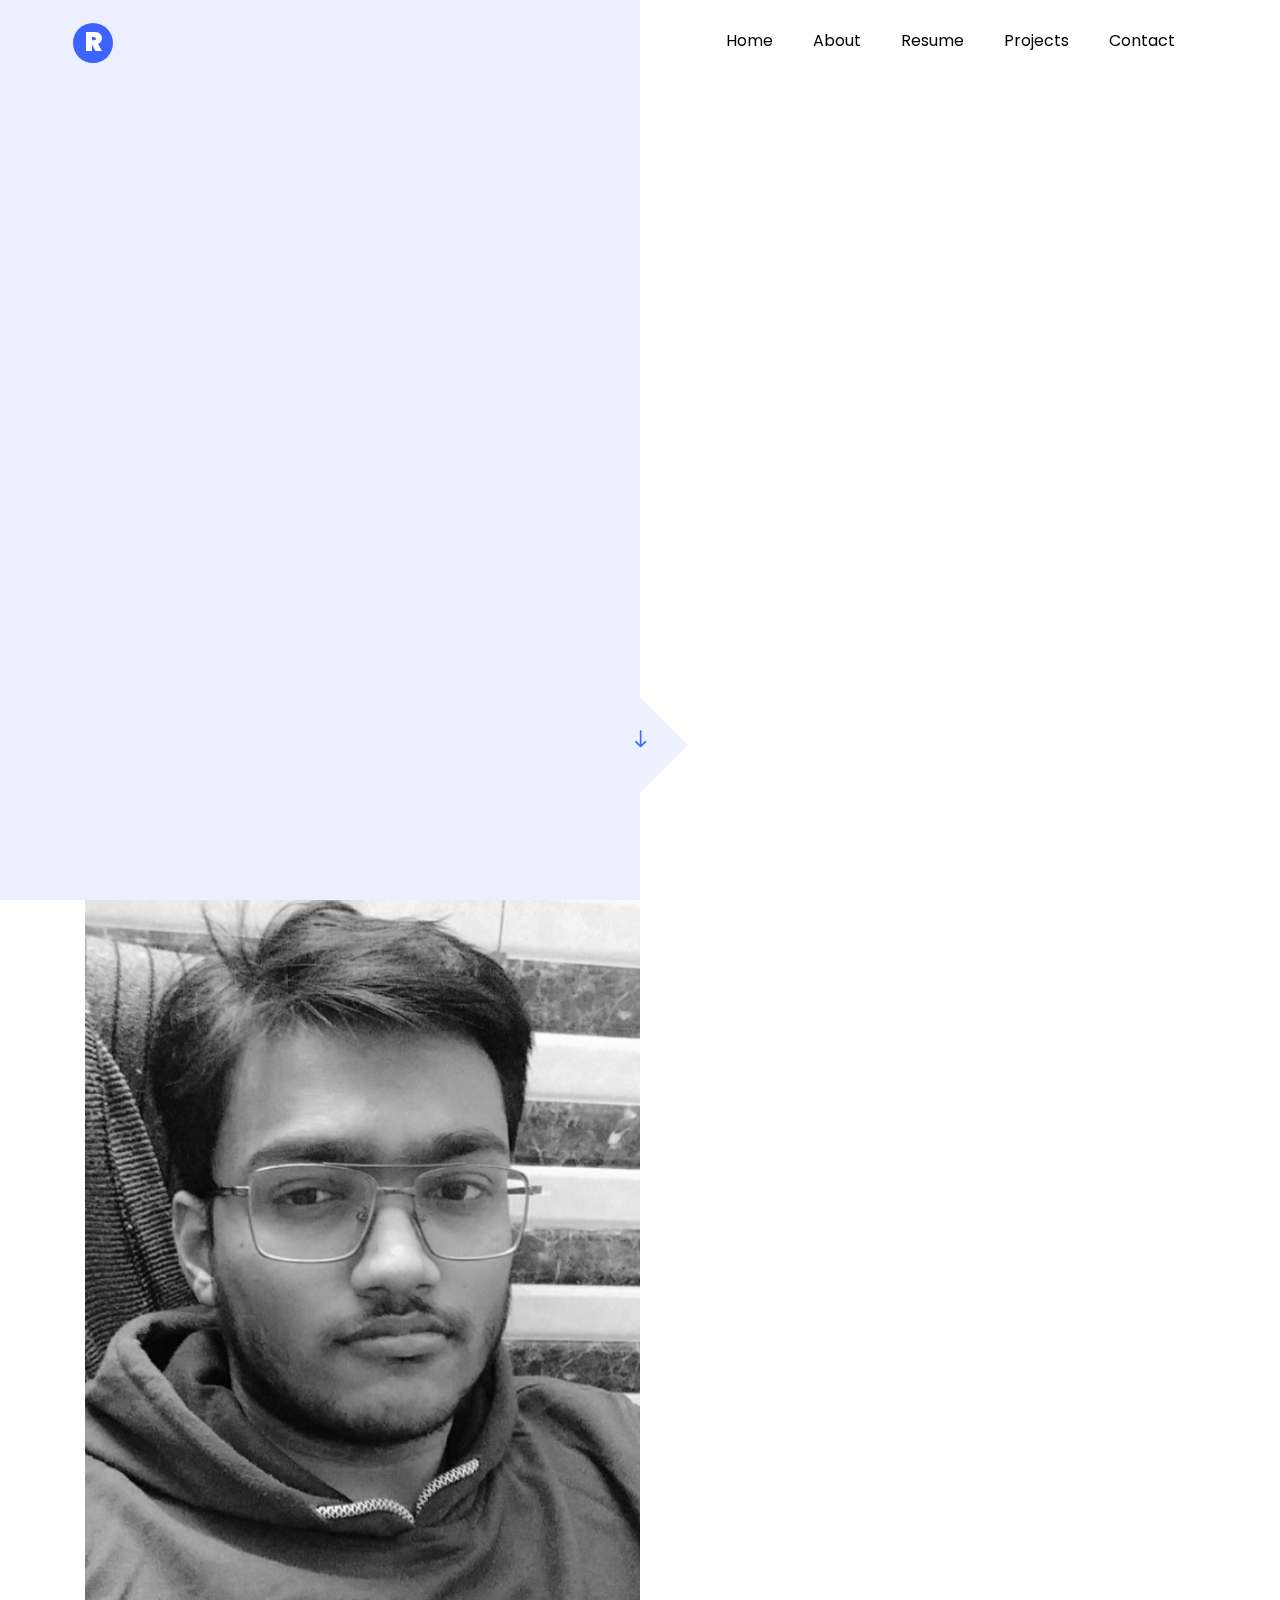
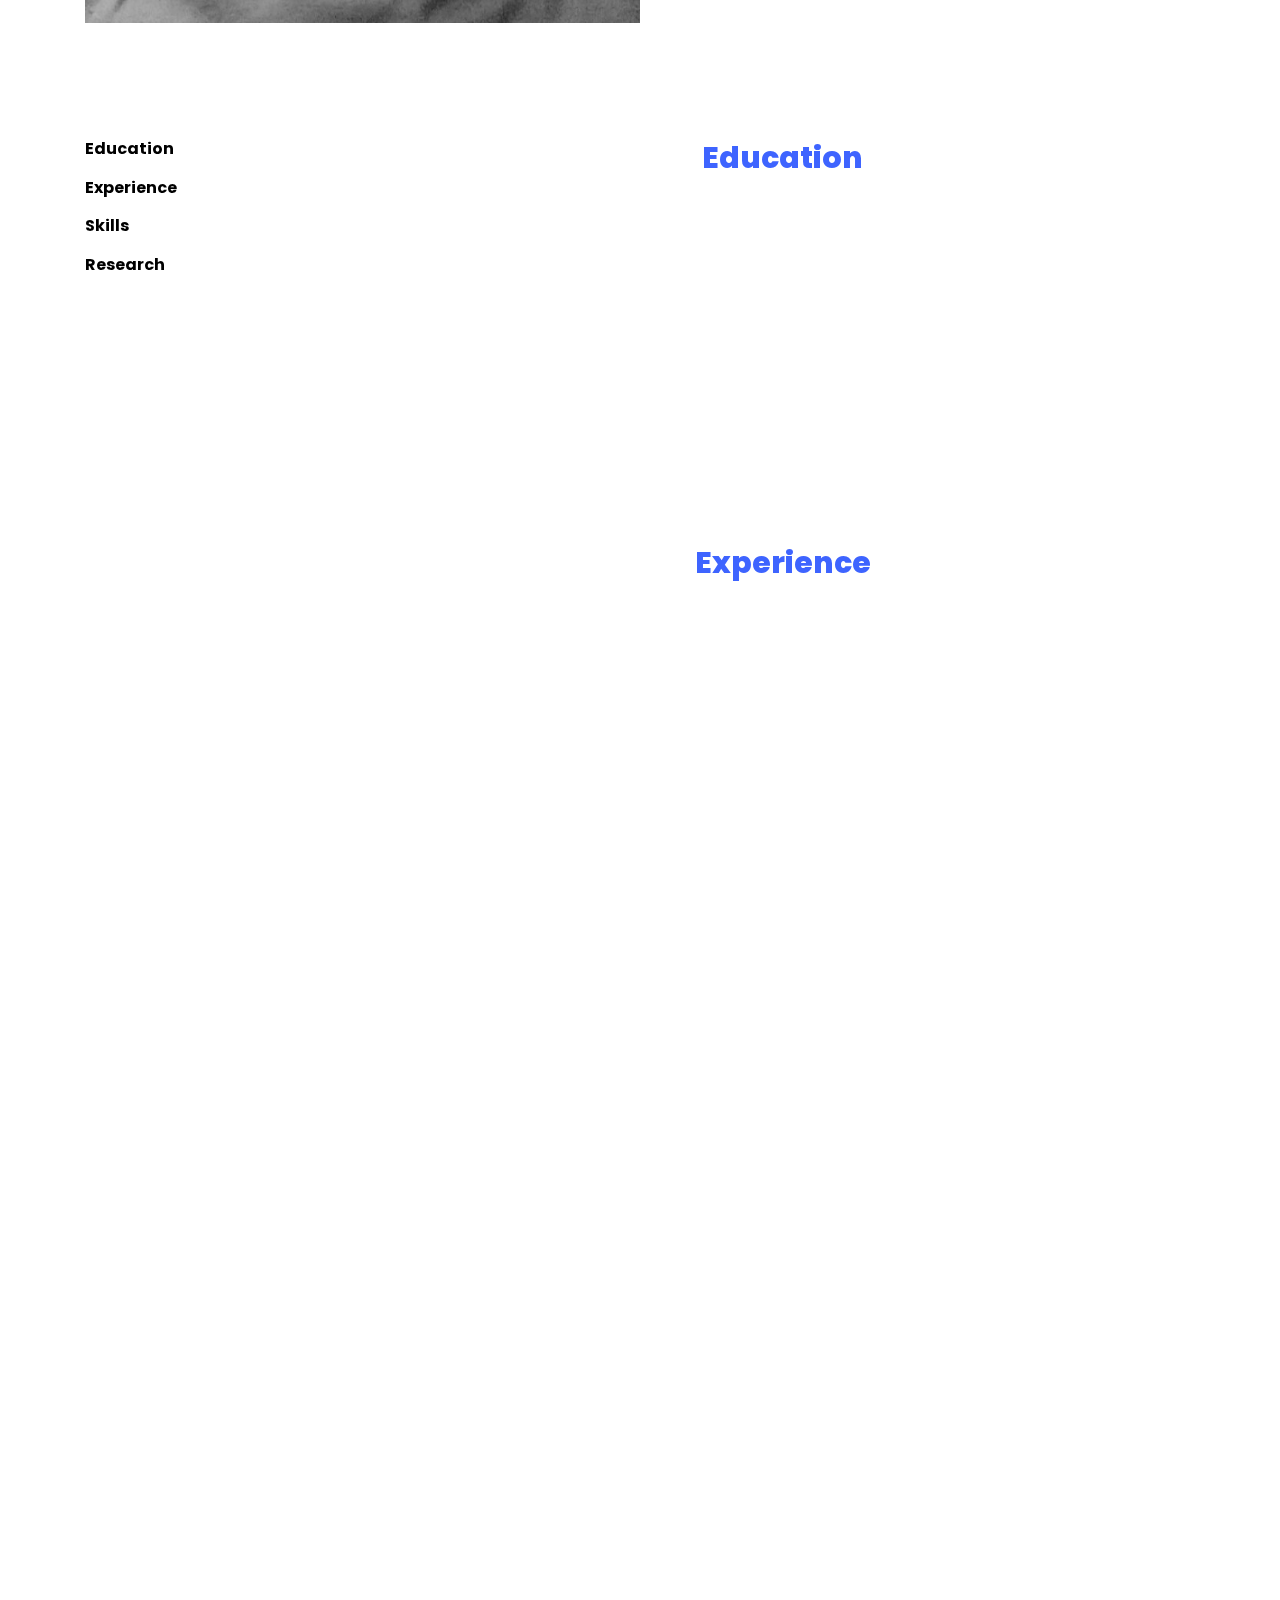
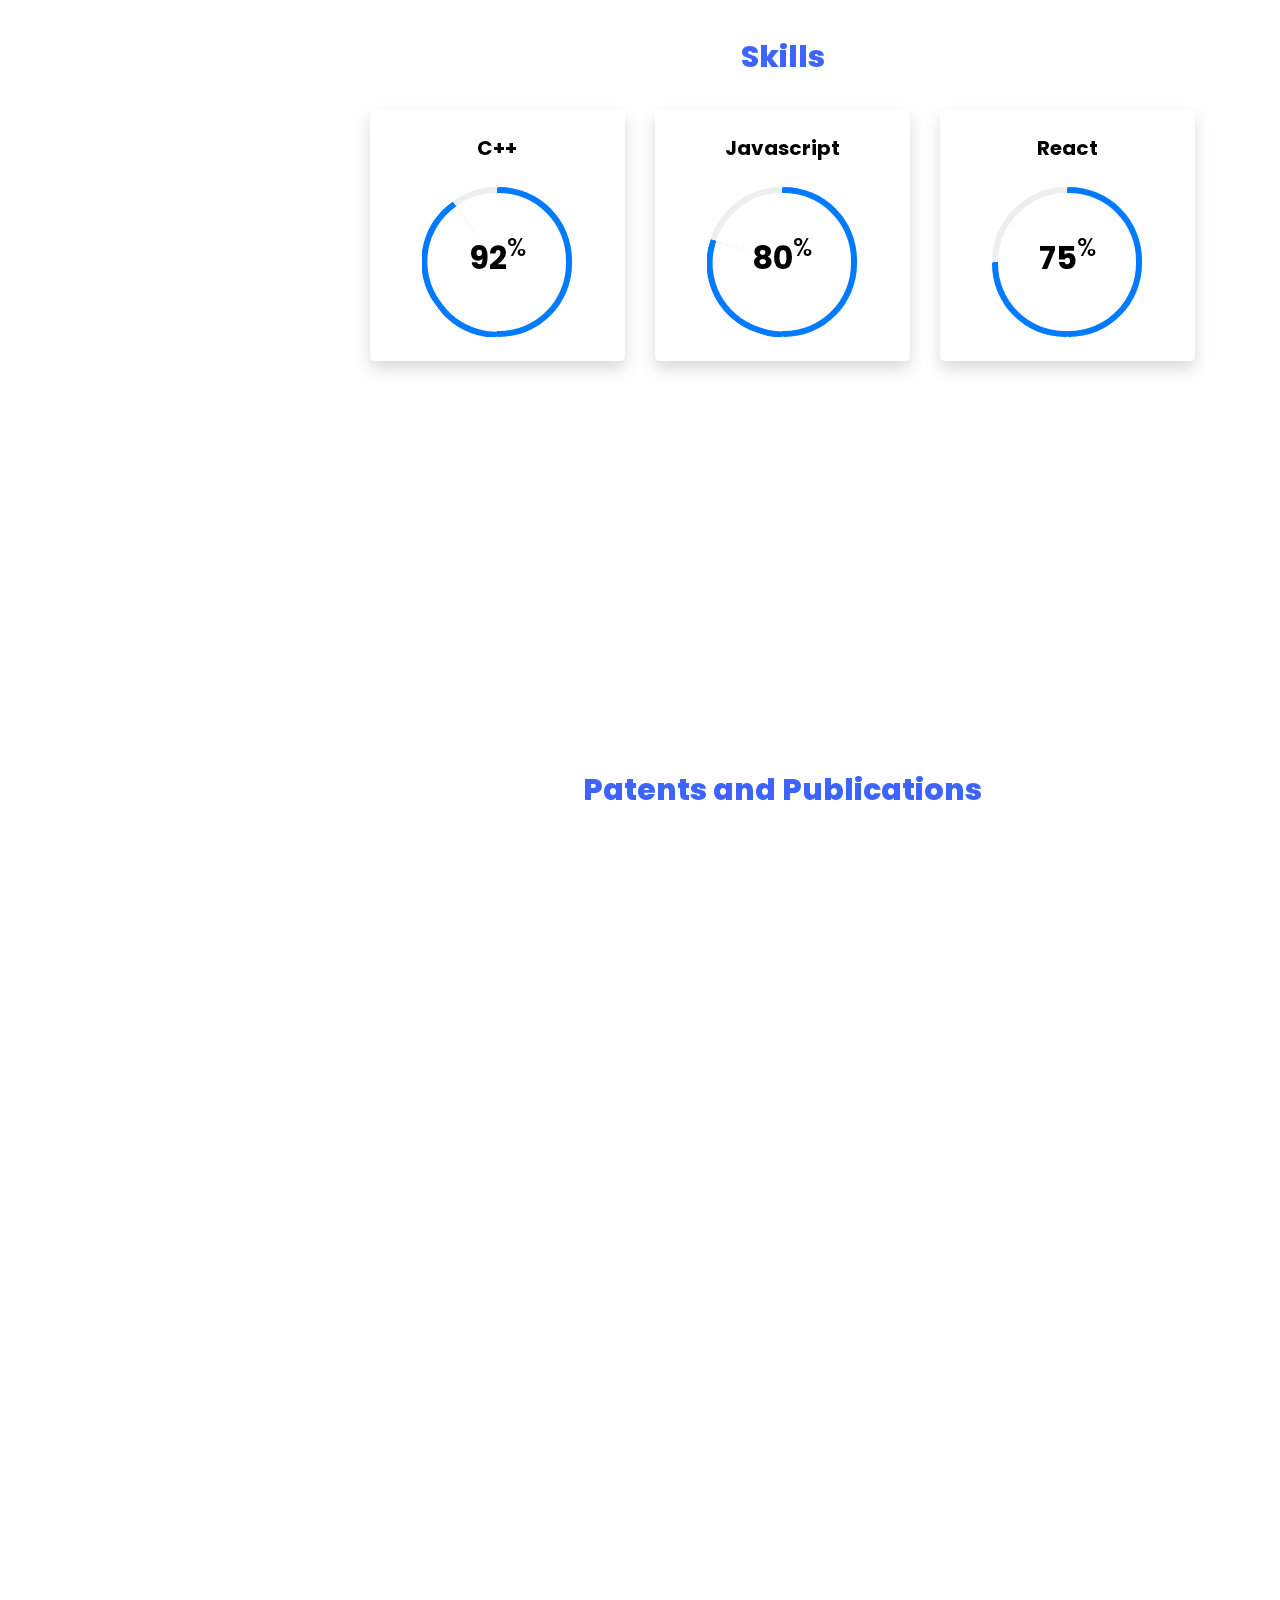
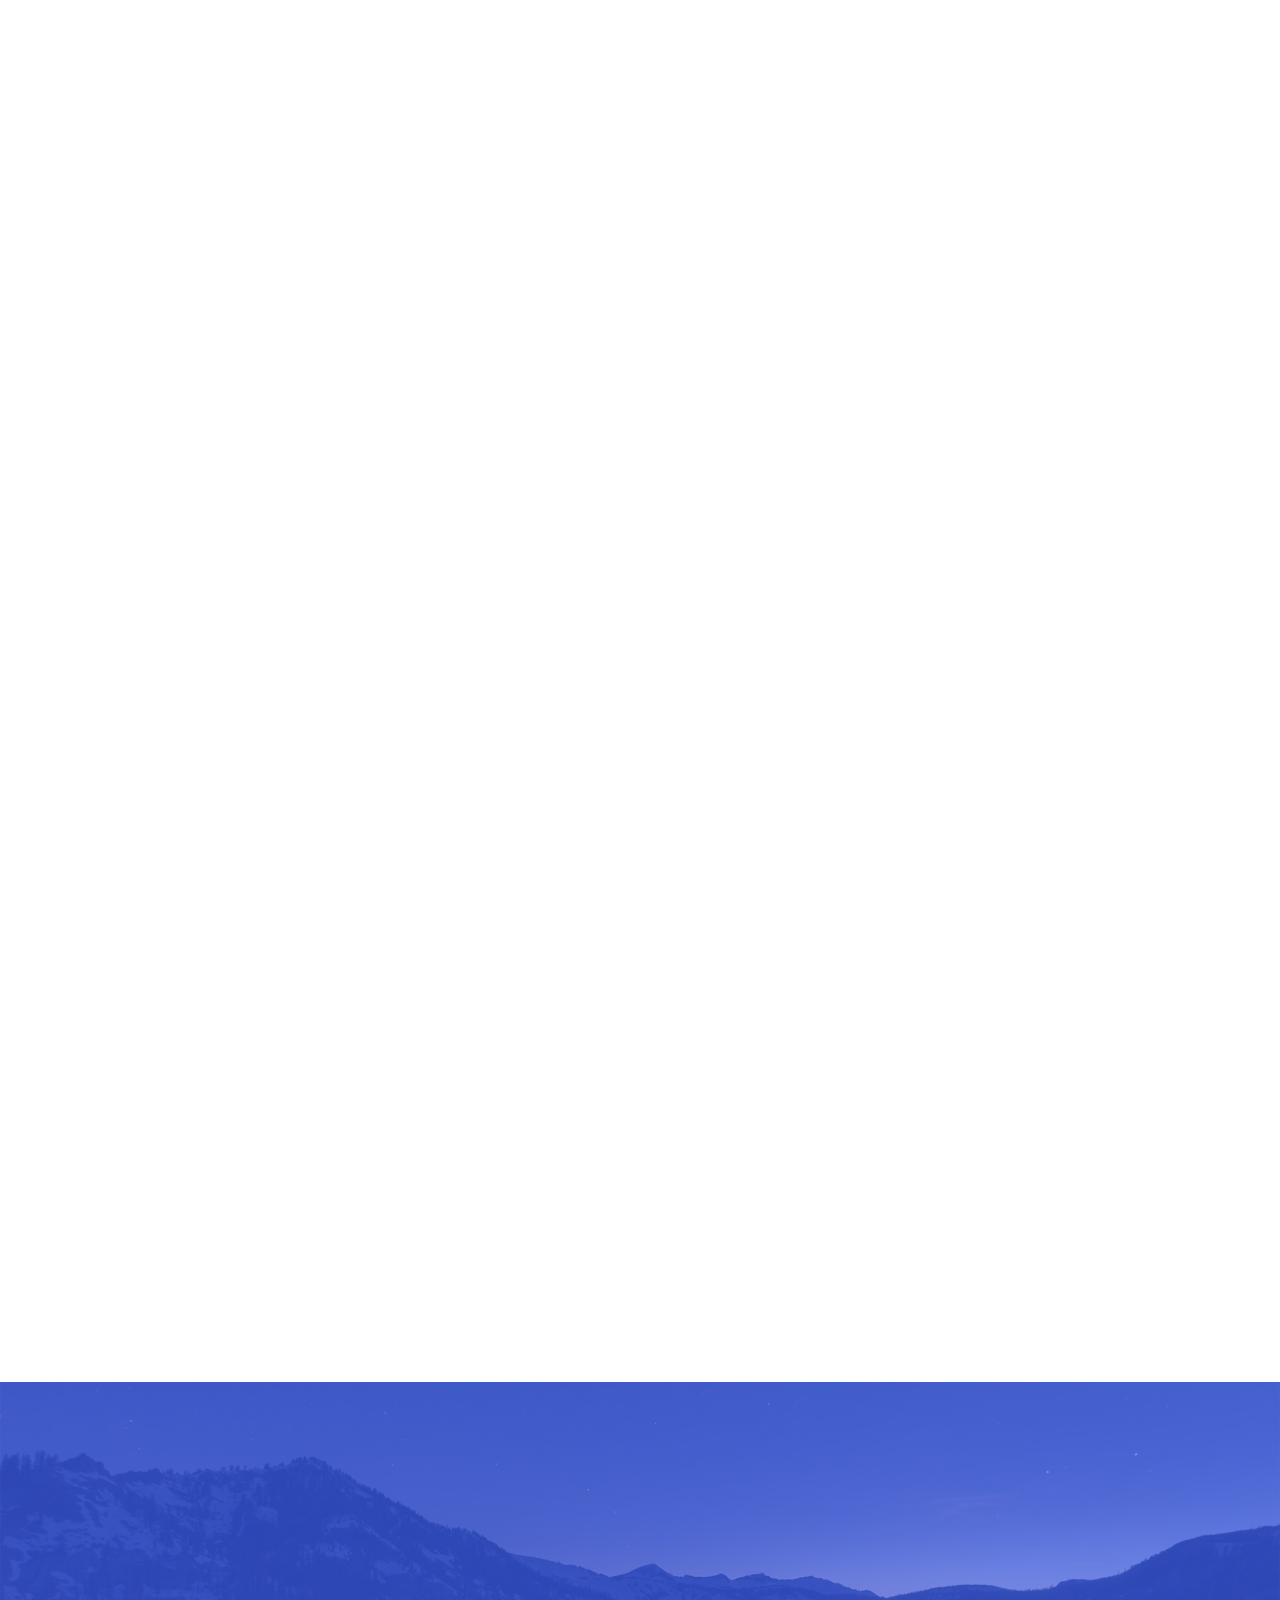
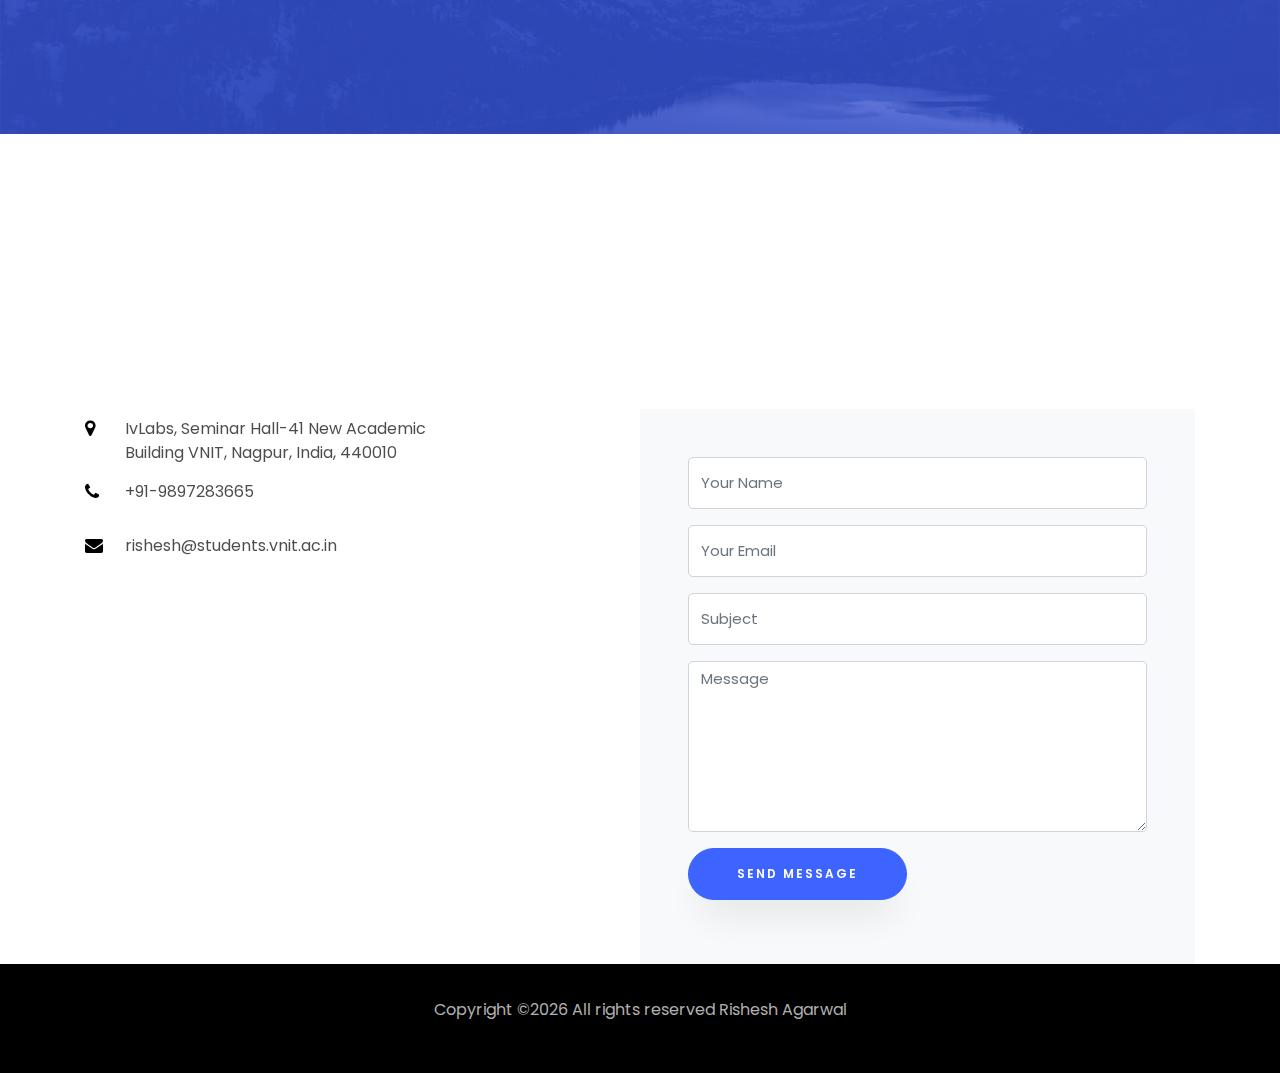
==== commit b759504e: "change photo" ====
--- a/index.html
+++ b/index.html
@@ -91,7 +91,7 @@
 						<!-- <div class="overlay"></div> -->
 						<div class="img d-flex align-self-stretch align-items-center"
 							style="background-color:lavender;
-							background-image:url(images/risheshag.png);">
+							background-image:url(images/rishesh_new.jpg);">
 						</div>
 					</div>
 				</div>
